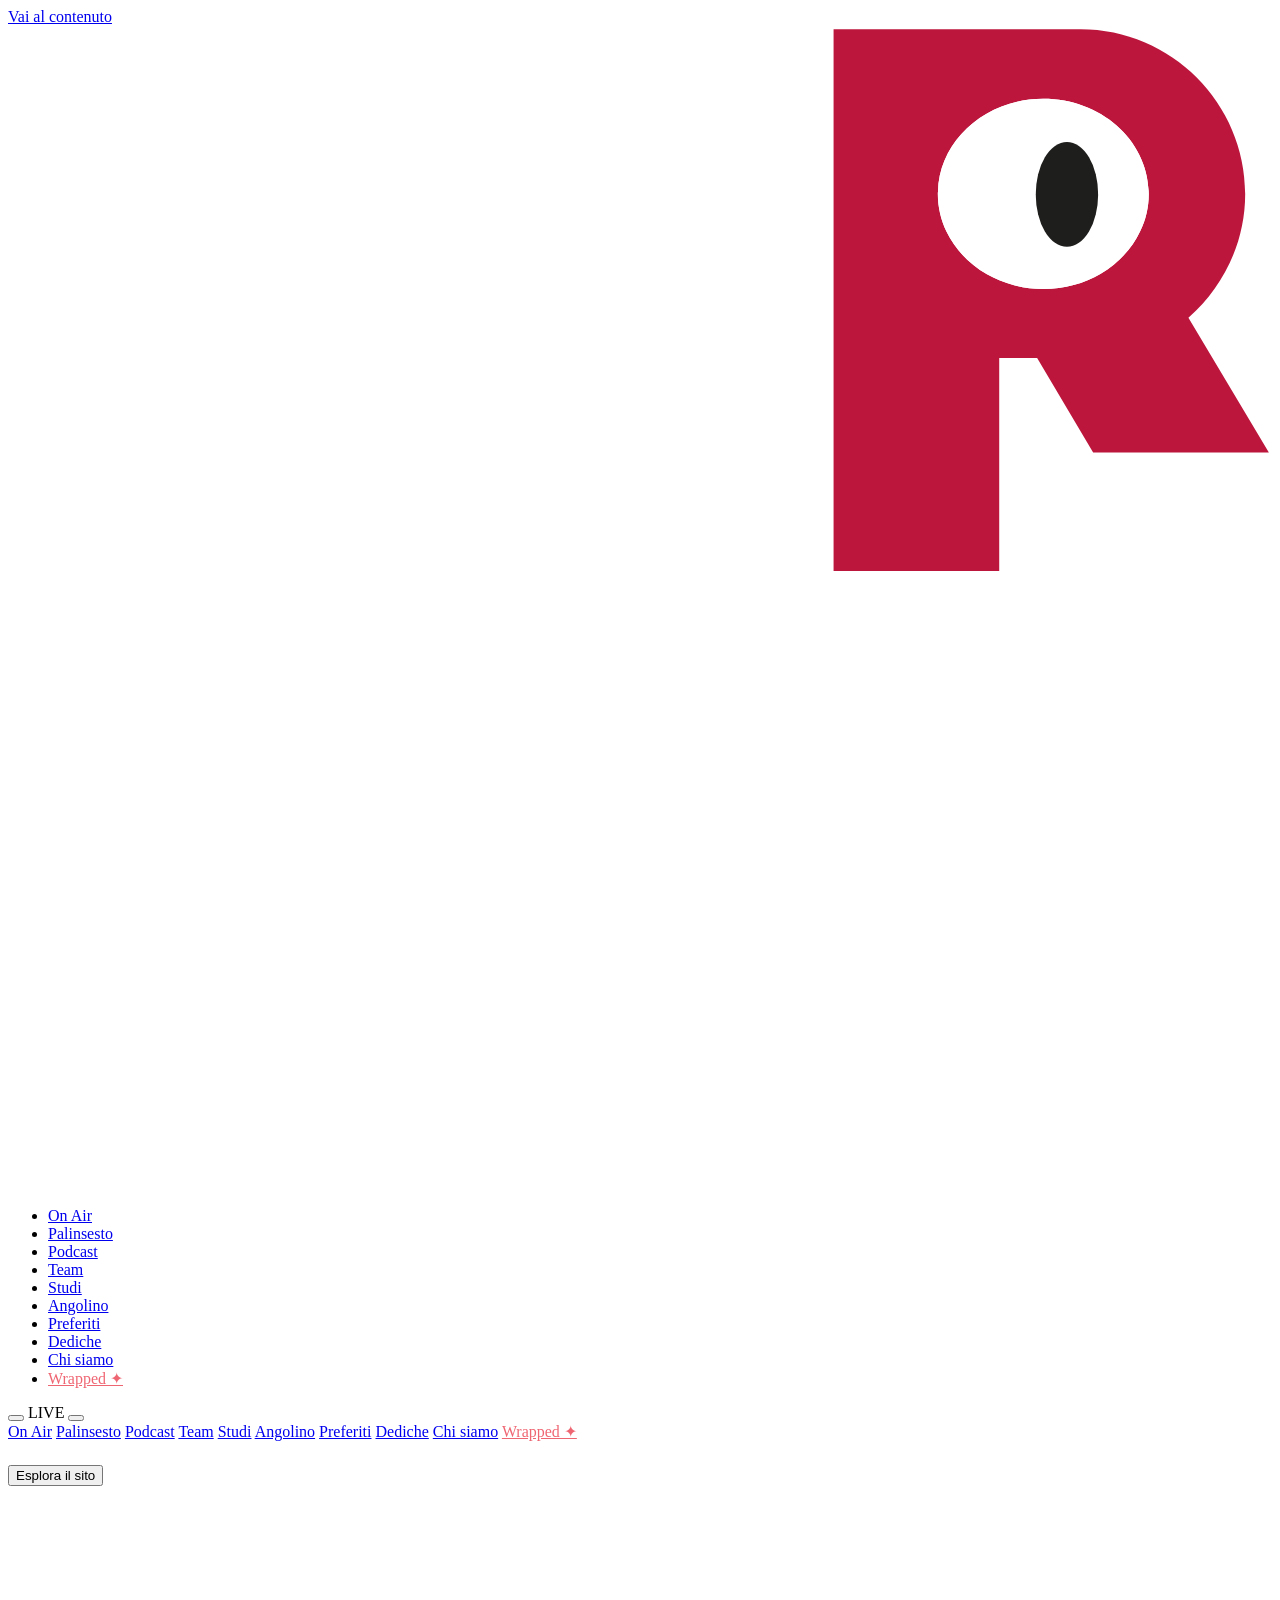
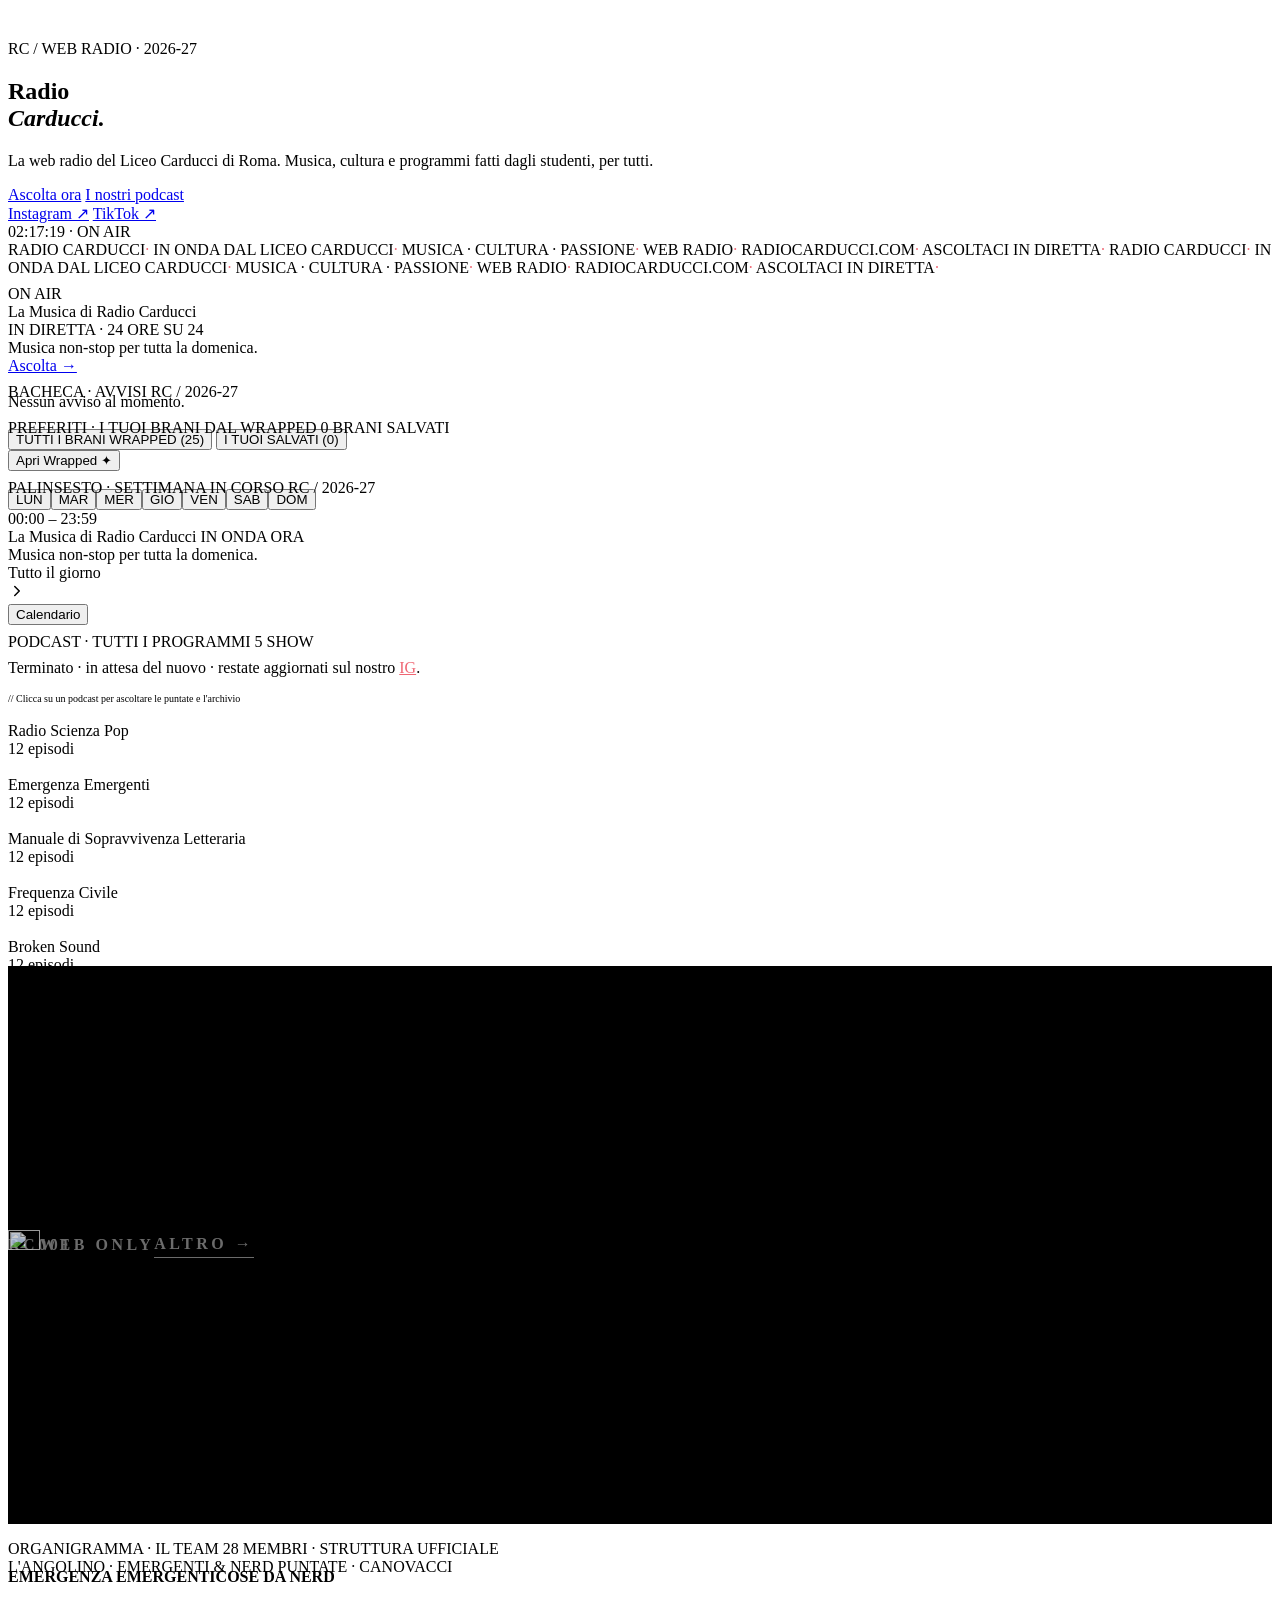
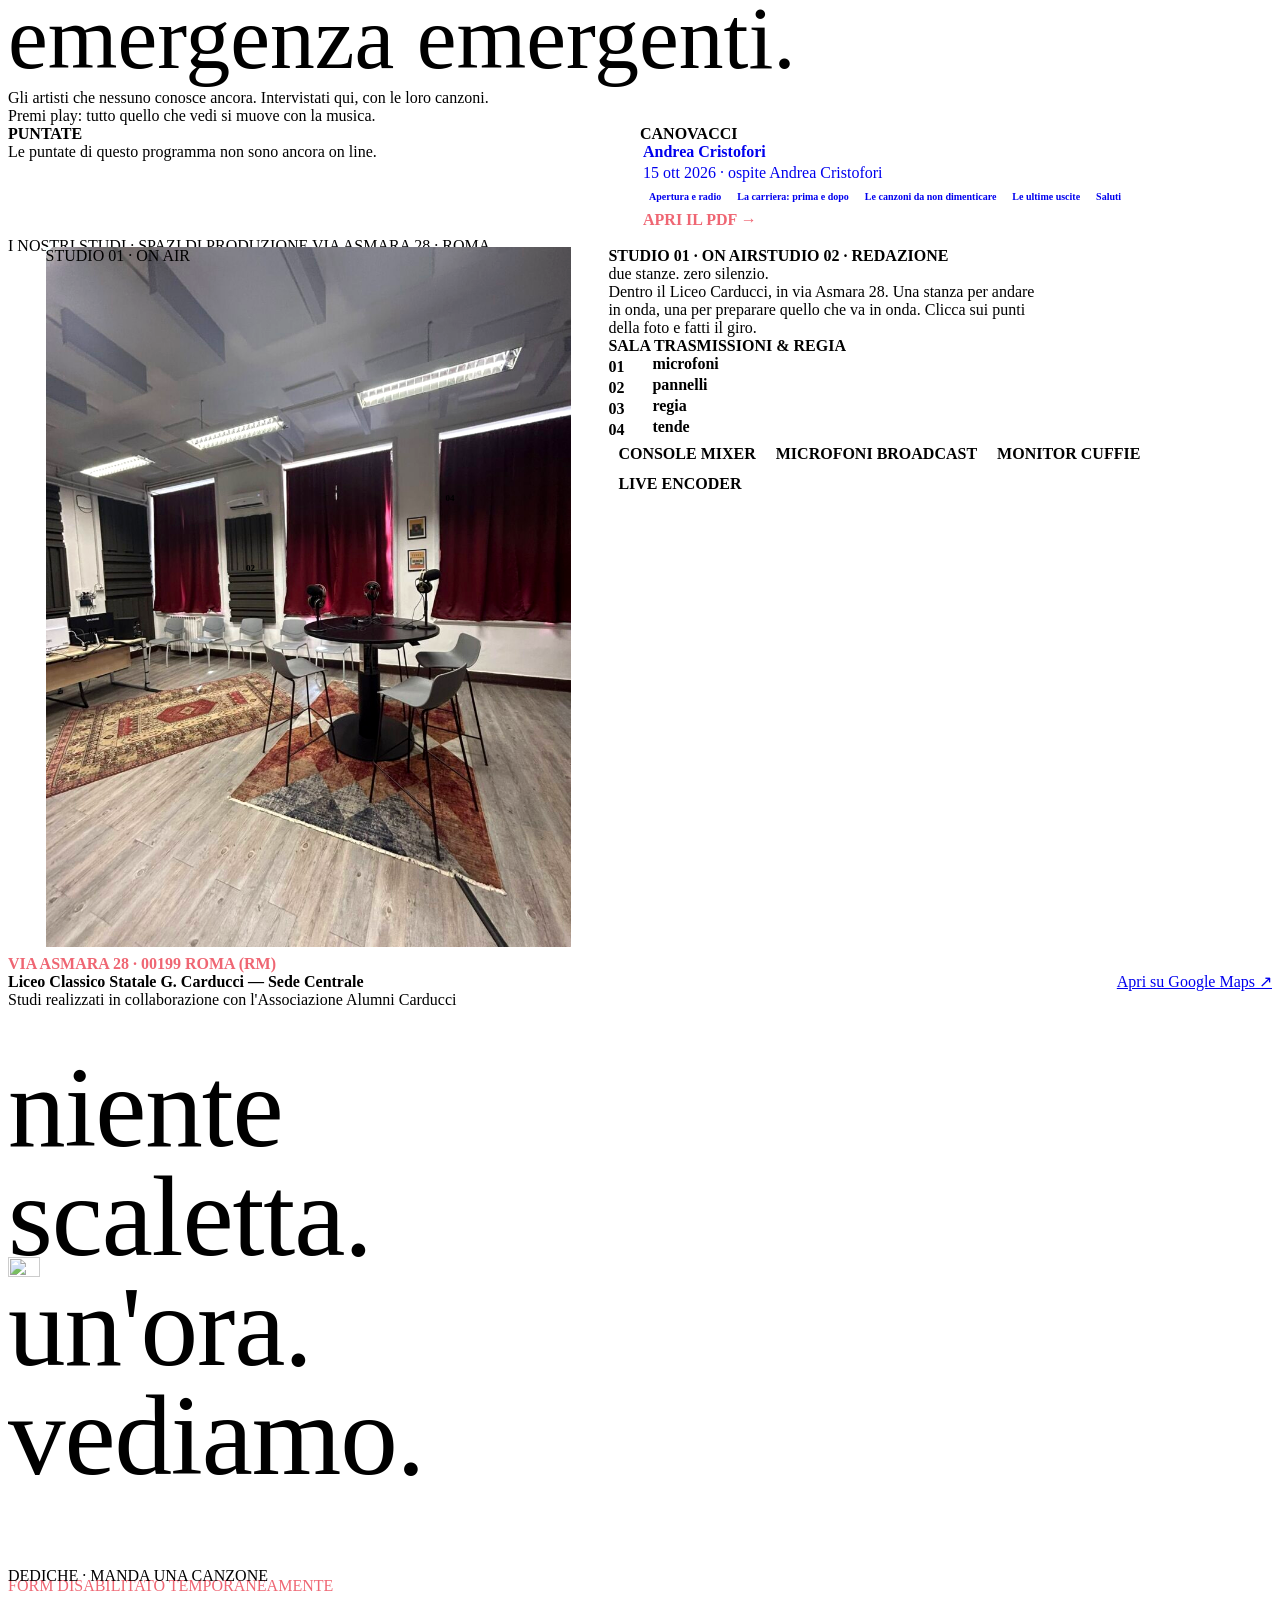
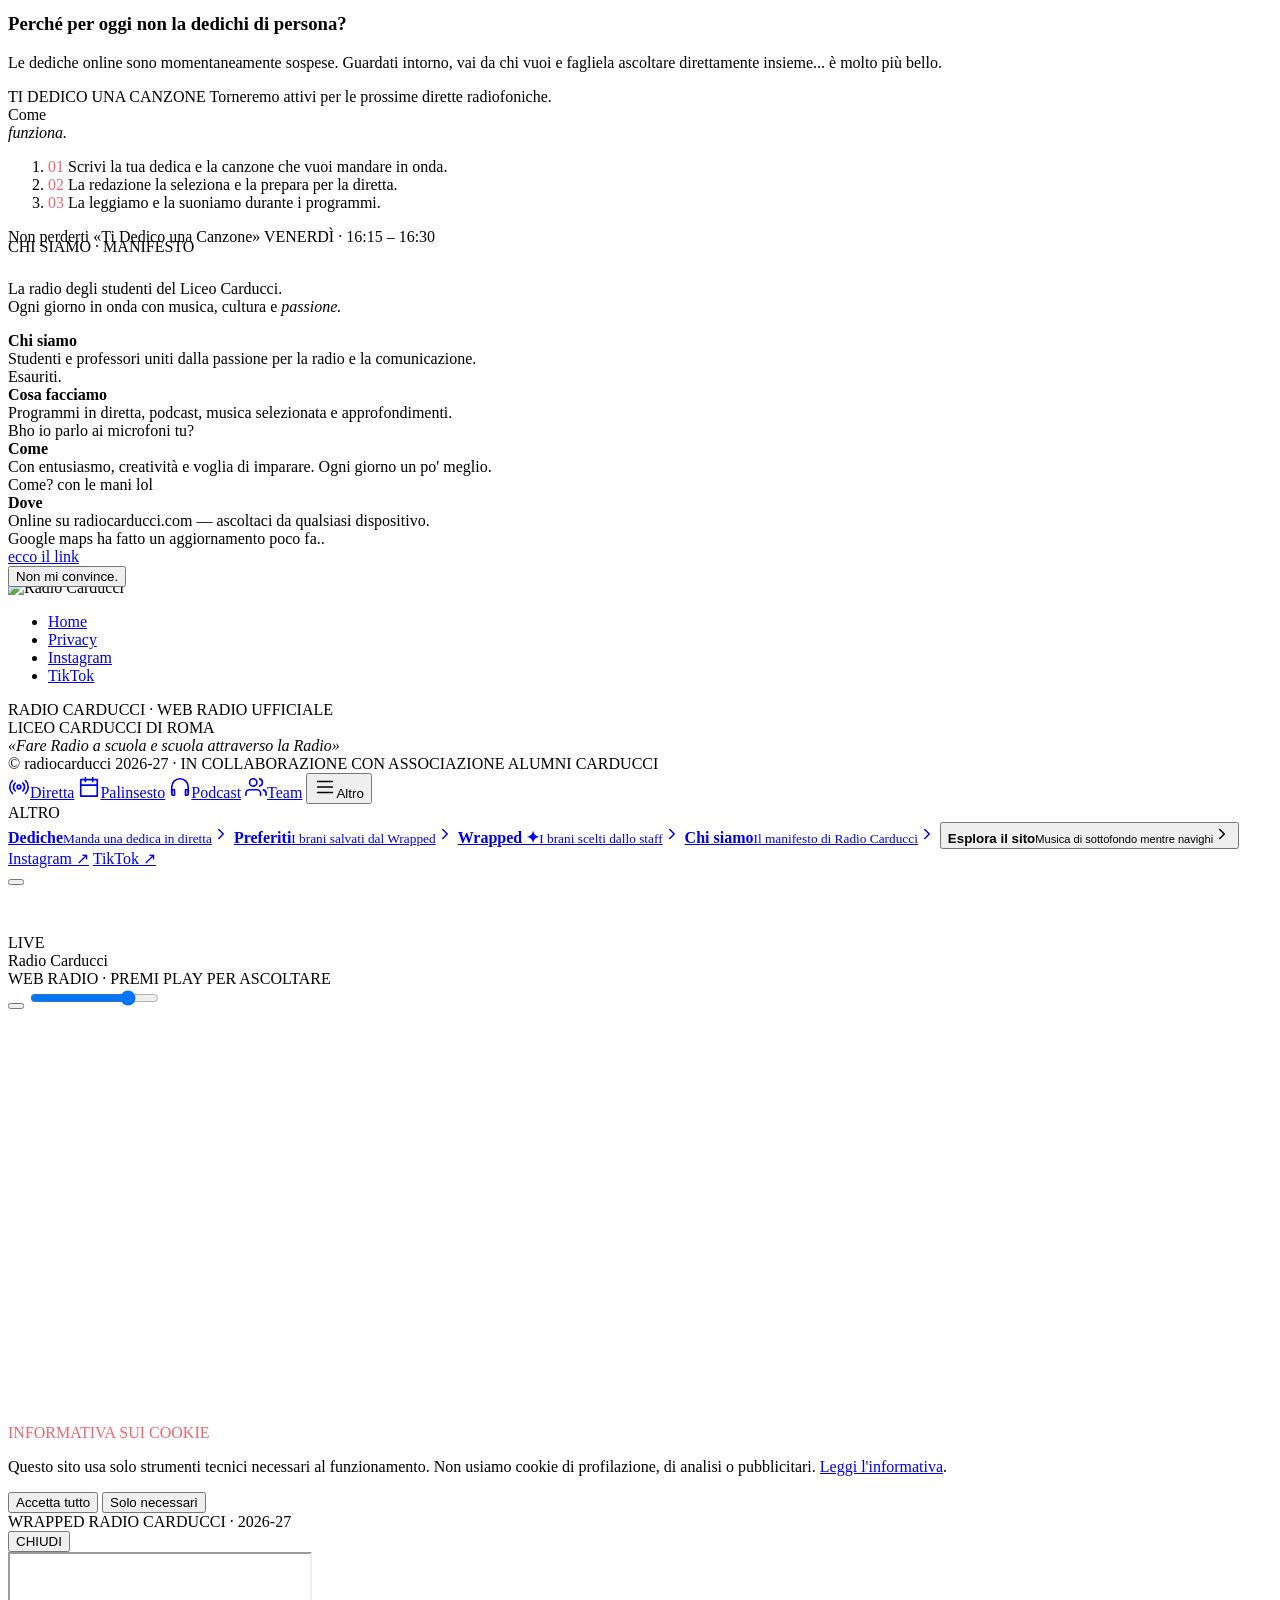
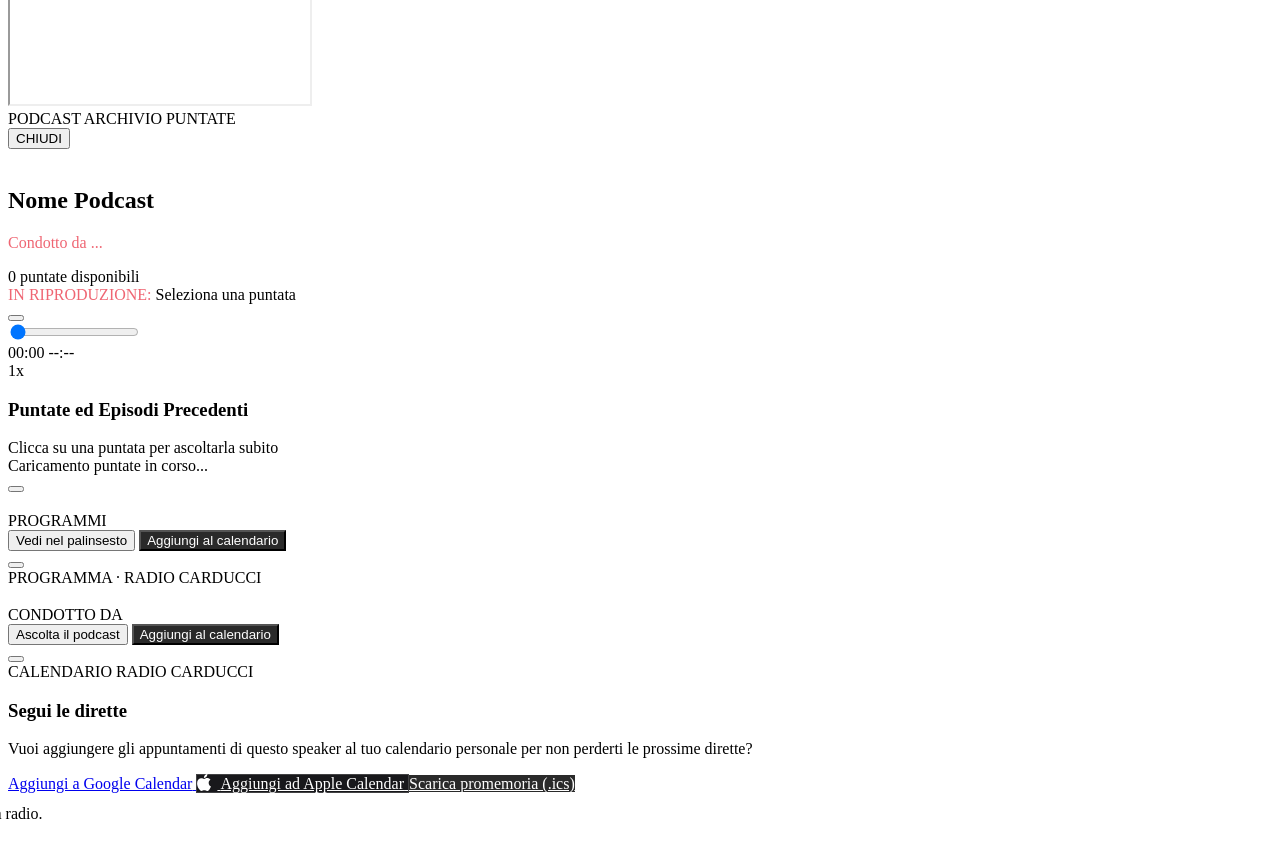
==== index.html @ 29f5ab83 "Accessibilità: contrasto del rosso sul testo piccolo, tab order, nomi dei comandi - Rosso micro (#ef" ====
<!doctype html>
<html lang="it">
<head>
  <script src="safe-storage.js"></script>
  <meta charset="utf-8">
  <meta name="viewport" content="width=device-width, initial-scale=1, viewport-fit=cover">
  <title>Radio Carducci — La web radio del Liceo Carducci</title>
  <meta name="description" content="Radio Carducci — La web radio del Liceo Carducci di Roma. Musica, cultura, programmi e podcast fatti dagli studenti.">
  <meta property="og:title" content="Radio Carducci — Web Radio">
  <meta property="og:description" content="La web radio del Liceo Carducci di Roma. Musica, cultura e tanto altro.">
  <meta property="og:type" content="website">
  <meta property="og:url" content="https://radiocarducci.com">
  <meta property="og:image" content="https://radiocarducci.com/assets/logo-radio-carducci-bone.svg">
  <link rel="icon" type="image/svg+xml" href="assets/logo-rc-mark-bone.svg">
  <link rel="stylesheet" href="colors_and_type.css?v=6">
  <link rel="stylesheet" href="site.css?v=42">
  <link rel="stylesheet" href="rc-plus.css?v=11">
  <link rel="stylesheet" href="mascotte.css?v=3">
  <script src="https://unpkg.com/lucide@0.468.0/dist/umd/lucide.min.js"></script>
</head>
<body class="theme-dark">

  <a href="#main-content" class="skip-link">Vai al contenuto</a>

  <div class="scroll-progress" aria-hidden="true"></div>

  <audio id="rc-audio" preload="none" crossorigin="anonymous"></audio>
  <audio id="lobby-audio" preload="none" loop></audio>

  <nav role="navigation" aria-label="Menu principale">
    <a href="#top" aria-label="Torna alla home" class="nav-brand-link">
      <svg id="nav-animated-logo" class="nav-logo" viewBox="0 0 101.34 93.08" xmlns="http://www.w3.org/2000/svg" role="img" aria-hidden="true">
        <defs><style>.hr{fill:#bd163d}.hw{fill:#fff}.hi{fill:#1e1f1c}</style></defs>
        <path class="hr" d="M94.64,23.39l6.45,10.81h-14.09l-4.49-7.58h-3.04v17.07h-13.28V.26h19.8c7.26,0,13.2,5.93,13.2,13.2,0,3.93-1.76,7.47-4.55,9.93ZM91.46,13.46c0-.08-.01-.17-.01-.25-.15-4.1-3.87-7.37-8.45-7.37s-8.34,3.31-8.44,7.44c-.01.06-.01.12-.01.18,0,1.07.25,2.09.69,3.02.68,1.41,1.82,2.61,3.25,3.43.66.38,1.4.68,2.17.88.75.19,1.53.3,2.34.3.85,0,1.66-.11,2.43-.32.78-.21,1.51-.52,2.18-.91,1.4-.83,2.51-2.01,3.17-3.42.44-.91.68-1.92.68-2.98Z"/>
        <path class="hw" d="M91.45,13.21c0,.08.01.17.01.25,0,1.06-.24,2.07-.68,2.98-.66,1.41-1.77,2.59-3.17,3.42-.67.39-1.4.7-2.18.91-.77.21-1.58.32-2.43.32s-1.59-.11-2.34-.3c-.77-.2-1.51-.5-2.17-.88-1.43-.82-2.57-2.02-3.25-3.43-.44-.93-.69-1.95-.69-3.02,0-.06,0-.12.01-.18.1-4.13,3.85-7.44,8.44-7.44s8.3,3.27,8.45,7.37Z"/>
        <path class="hw" d="M84.9,79.55c3.67,0,6.64,2.98,6.64,6.64s-2.97,6.64-6.64,6.64H25.36c-1.47,0-2.67-1.19-2.67-2.67,0-2.93,1.19-5.58,3.11-7.5s4.57-3.11,7.5-3.11h14.47l8.02-9.34,11.95-13.93c1.92-2.24,5.3-2.5,7.54-.58,1.23,1.06,1.87,2.56,1.87,4.06,0,1.24-.43,2.47-1.29,3.48l-5.98,6.97-8.01,9.34h23.03Z"/>
        <path class="hw" d="M84.9,52.97v17.18s-.03.06-.06.06h-11.97l4.71-5.49c1.32-1.55,1.97-3.51,1.81-5.54-.15-2.03-1.09-3.88-2.63-5.2-2.24-1.92-5.48-2.44-8.36-1.05-.95.47-1.78,1.17-2.47,1.97l-13.13,15.31h-16.79C15.51,70.21-.99,53.43.32,32.97,1.49,14.73,16.62.3,35.13.25v10.95c0,1.25,1.11,2.26,2.47,2.26s2.46-1.01,2.46-2.26V.25h3.66v10.95c0,1.25,1.11,2.26,2.47,2.26s2.46-1.01,2.46-2.26V.25h3.66v10.95c0,1.25,1.11,2.26,2.47,2.26s2.46-1.01,2.46-2.26V.25h4.08v17.28c0,2.42-1.96,4.38-4.38,4.38h-15.96c-7.85,0-14.19,6.92-13.22,14.95.82,6.75,6.82,11.68,13.62,11.68h39.09c2.43,0,4.43,1.99,4.43,4.43Z"/>
        <ellipse id="nav-animated-iris" class="hi" cx="84.9" cy="13.5" rx="2.5" ry="4.2"/>
      </svg>
    </a>
    <div class="nav-right">
      <ul class="nav-links">
        <li><a href="#on-air">On Air</a></li>
        <li><a href="#palinsesto">Palinsesto</a></li>
        <li><a href="#podcast">Podcast</a></li>
        <li><a href="#team">Team</a></li>
        <li><a href="#studi">Studi</a></li>
        <li><a href="#angolo">Angolino</a></li>
        <li data-rc-section="preferiti"><a href="#preferiti">Preferiti</a></li>
        <li data-rc-section="dediche"><a href="#dediche">Dediche</a></li>
        <li><a href="#manifesto">Chi siamo</a></li>
        <li data-rc-section="wrapped"><a href="wrapped/" class="nav-link-wrapped open-wrapped-inpage">Wrapped ✦</a></li>
      </ul>
      <button class="nav__explore" data-rc-section="explore" aria-label="Esplora il sito" title="Mh ho voglia di esplorare il sito">
        <i data-lucide="compass" width="20" height="20"></i>
      </button>
      <span class="rc-live">LIVE</span>
      <button class="nav-toggle" aria-label="Menu">
        <span></span>
        <span></span>
        <span></span>
      </button>
    </div>
  </nav>

  <div class="nav-mobile">
    <a href="#on-air">On Air</a>
    <a href="#palinsesto">Palinsesto</a>
    <a href="#podcast">Podcast</a>
    <a href="#team">Team</a>
    <a href="#studi">Studi</a>
    <a href="#angolo">Angolino</a>
    <a href="#preferiti" data-rc-section="preferiti">Preferiti</a>
    <a href="#dediche" data-rc-section="dediche">Dediche</a>
    <a href="#manifesto">Chi siamo</a>
    <a href="wrapped/" class="open-wrapped-inpage" data-rc-section="wrapped" style="color: var(--rc-red-micro);">Wrapped ✦</a>
    <div class="nav-mobile__explore-wrap" data-rc-section="explore" style="margin-top: 12px; padding-top: 12px; border-top: 1px solid var(--line);">
      <button class="nav-mobile__explore-btn" aria-label="Esplora il sito">
        <i data-lucide="compass" width="18" height="18"></i>
        <span>Esplora il sito</span>
      </button>
    </div>
  </div>

  <section class="hero" id="top">
    <div class="hero__bg">
    </div>
    <canvas id="hero-canvas" class="hero__canvas" aria-hidden="true"></canvas>
    <div class="hero__tag" data-rc-tpl="RC / WEB RADIO · {season}">RC / WEB RADIO · 2026-27</div>
    <h1 class="hero__headline">
      Radio<br>
      <em>Carducci.</em>
    </h1>
    <p class="hero__sub" data-rc="hero.sub">
      La web radio del Liceo Carducci di Roma. Musica, cultura e programmi fatti dagli studenti, per tutti.
    </p>
    <div class="hero__cta">
      <a href="#" id="hero-play-cta" class="btn btn-red" data-rc="hero.ctaListen">Ascolta ora</a>
      <a href="#podcast" class="btn" data-rc="hero.ctaPodcast">I nostri podcast</a>
    </div>
    <div class="hero__social">
      <a href="https://www.instagram.com/radiocarducci/" target="_blank" rel="noopener" data-rc-meta-href="instagram">Instagram ↗</a>
      <a href="https://www.tiktok.com/@radiocarducci" target="_blank" rel="noopener" data-rc-meta-href="tiktok">TikTok ↗</a>
    </div>
    <div class="hero__watermark">00:00:00 · ON AIR</div>
  </section>

  <main id="main-content" tabindex="-1">

  <div class="ticker-wrap" aria-hidden="true">
    <div class="ticker" id="rc-ticker">
      <span>RADIO CARDUCCI</span><span class="sep">·</span>
      <span>IN ONDA DAL LICEO CARDUCCI</span><span class="sep">·</span>
      <span>MUSICA · CULTURA · PASSIONE</span><span class="sep">·</span>
      <span>WEB RADIO</span><span class="sep">·</span>
      <span>RADIOCARDUCCI.COM</span><span class="sep">·</span>
      <span>ASCOLTACI IN DIRETTA</span><span class="sep">·</span>
      <span>RADIO CARDUCCI</span><span class="sep">·</span>
      <span>IN ONDA DAL LICEO CARDUCCI</span><span class="sep">·</span>
      <span>MUSICA · CULTURA · PASSIONE</span><span class="sep">·</span>
      <span>WEB RADIO</span><span class="sep">·</span>
      <span>RADIOCARDUCCI.COM</span><span class="sep">·</span>
      <span>ASCOLTACI IN DIRETTA</span><span class="sep">·</span>
    </div>
  </div>

  <div class="on-air on-air--live fade-in" id="on-air" role="region" aria-label="In onda adesso">
    <span class="rc-live">ON AIR</span>
    <div class="on-air__info">
      <div class="on-air__title" id="on-air-title">La Musica di Radio Carducci</div>
      <div class="on-air__meta" id="on-air-meta">IN DIRETTA · RADIOCARDUCCI.COM</div>
      <div class="on-air__next" id="on-air-next">24 ore su 24 — musica selezionata dalla redazione.</div>
    </div>
    <div class="wave on-air__wave" aria-hidden="true">
      <span></span><span></span><span></span><span></span><span></span><span></span><span></span><span></span>
    </div>
    <a href="#" class="btn btn-red" onclick="document.querySelector('.player-bar__play').click(); return false;">Ascolta →</a>
  </div>

  <section id="bacheca" class="fade-in" role="region" aria-label="Bacheca avvisi">
    <div class="section-label fade-in">
      <span>BACHECA · AVVISI</span>
      <span data-rc-tpl="RC / {season}">RC / 2026-27</span>
    </div>
    <div class="bacheca__grid" id="bacheca-grid">
      <div class="empty-state">Caricamento avvisi in corso...</div>
    </div>
  </section>

  <section id="preferiti" data-rc-section="preferiti" class="fade-in" role="region" aria-label="Brani Preferiti dal Wrapped">
    <div class="section-label fade-in">
      <span>PREFERITI · I TUOI BRANI DAL WRAPPED</span>
      <span id="preferiti-count-badge">0 BRANI SALVATI</span>
    </div>
    <div class="preferiti__container" id="preferiti-container">
      <!-- Dynamic list rendered by site.js -->
    </div>
  </section>

  <section id="palinsesto" class="fade-in" role="region" aria-label="Palinsesto settimanale">
    <div class="section-label fade-in">
      <span>PALINSESTO · SETTIMANA IN CORSO</span>
      <span data-rc-tpl="RC / {season}">RC / 2026-27</span>
    </div>
    <div class="palinsesto__tabs" role="tablist" aria-label="Giorni del palinsesto"></div>
    <div class="palinsesto__grid" id="palinsesto-panel" role="tabpanel" aria-labelledby="tab-sunday"></div>
  </section>

  <section id="podcast" class="fade-in" role="region" aria-label="Podcast">
    <div class="section-label fade-in">
      <span>PODCAST · TUTTI I PROGRAMMI</span>
      <span id="podcast-count-label">5 SHOW</span>
    </div>
    <p class="podcast-section__note" id="podcast-note"><span data-rc="podcasts.note">Terminato · in attesa del nuovo · restate aggiornati sul nostro</span> <a href="https://www.instagram.com/radiocarducci/" target="_blank" rel="noopener" data-rc-meta-href="instagram" data-rc="podcasts.noteLink">IG</a>.</p>
    <div class="podcasts__grid">
      <div class="empty-state">Caricamento podcast in corso...</div>
    </div>
  </section>

  <aside class="rc-bumper " aria-label="Bumper Radio Carducci" data-bumper-start="0">
    <div class="rc-bumper__top"><span>RC</span><span class="rc-bumper__num">000</span></div>
    <p class="rc-bumper__txt"></p>
    <div class="rc-bumper__bot">
      <img src="assets/logo-rc-mark-bone.svg" alt="" width="40" height="37">
      <span class="rc-bumper__meta">WEB ONLY</span>
      <button class="rc-bumper__next" type="button">ALTRO →</button>
    </div>
  </aside>

  <section id="team" class="fade-in" role="region" aria-label="Il team">
    <div class="section-label fade-in">
      <span>ORGANIGRAMMA · IL TEAM</span>
      <span id="team-count-label">28 MEMBRI · STRUTTURA UFFICIALE</span>
    </div>
    <div class="team__grid">
      <div class="empty-state">Caricamento team in corso...</div>
    </div>
  </section>

  <section id="angolo" class="fade-in" role="region" aria-label="Emergenza Emergenti e Cose da Nerd">
    <div class="section-label fade-in">
      <span>L'ANGOLINO · EMERGENTI &amp; NERD</span>
      <span>PUNTATE · CANOVACCI</span>
    </div>

    <div class="angolo" data-prog="emergenza-emergenti">
      <div class="angolo__switch" role="tablist" aria-label="Scegli il programma">
        <button class="angolo__tab angolo__tab--active" role="tab" aria-selected="true" data-prog="emergenza-emergenti" id="angolo-tab-ee">EMERGENZA EMERGENTI</button>
        <button class="angolo__tab" role="tab" aria-selected="false" data-prog="cose-da-nerd" id="angolo-tab-nerd">COSE DA NERD</button>
      </div>

      <div class="angolo__stage">
        <canvas class="angolo__viz" aria-hidden="true"></canvas>
        <div class="angolo__head">
          <h2 class="angolo__title" data-rise>emergenza <em>emergenti.</em></h2>
          <p class="angolo__desc">Gli artisti che nessuno conosce ancora. Intervistati qui, con le loro canzoni. Premi play: tutto quello che vedi si muove con la musica.</p>
        </div>
      </div>

      <div class="angolo__cols">
        <div class="angolo__col">
          <div class="angolo__col-label">PUNTATE</div>
          <ol class="angolo__eps" id="angolo-eps"><li class="angolo__empty">Caricamento puntate...</li></ol>
        </div>
        <div class="angolo__col">
          <div class="angolo__col-label">CANOVACCI</div>
          <ol class="angolo__docs" id="angolo-docs"><li class="angolo__empty">Caricamento canovacci...</li></ol>
        </div>
      </div>
    </div>
  </section>

  <section id="studi" class="fade-in" role="region" aria-label="I nostri studi">
    <div class="section-label fade-in">
      <span>I NOSTRI STUDI · SPAZI DI PRODUZIONE</span>
      <span>VIA ASMARA 28 · ROMA</span>
    </div>

    <div class="studi">
      <div class="studi__stage" data-studio="regia">
        <figure class="studi__photo studi__photo--active" data-studio="regia">
          <img src="assets/studi-regia.jpg" alt="Studio 01: il tavolo con tre microfoni, i pannelli fonoassorbenti e le tende rosse" width="878" height="1170" loading="lazy">
        </figure>
        <figure class="studi__photo" data-studio="redazione">
          <img src="assets/studi-redazione.jpg" alt="Studio 02: le postazioni di montaggio, la parete fonoassorbente e il vetro interno" width="878" height="1170" loading="lazy">
        </figure>
        <div class="studi__badge rc-live">STUDIO 01 · ON AIR</div>
        <div class="studi__caption" aria-live="polite"></div>
      </div>

      <div class="studi__panel">
        <div class="studi__switch" role="tablist" aria-label="Scegli lo studio">
          <button class="studi__tab studi__tab--active" role="tab" aria-selected="true" data-studio="regia" id="studi-tab-regia">STUDIO 01 · ON AIR</button>
          <button class="studi__tab" role="tab" aria-selected="false" data-studio="redazione" id="studi-tab-redazione">STUDIO 02 · REDAZIONE</button>
        </div>

        <h2 class="studi__headline" data-rise>due stanze. <em>zero silenzio.</em></h2>
        <p class="studi__desc">
          Dentro il Liceo Carducci, in via Asmara 28. Una stanza per andare in onda, una per preparare quello che va in onda. Clicca sui punti della foto e fatti il giro.
        </p>

        <div class="studi__room studi__room--active" data-studio="regia" role="tabpanel" aria-labelledby="studi-tab-regia">
          <div class="studi__meta">SALA TRASMISSIONI &amp; REGIA</div>
          <ol class="studi__spots">
            <li><button class="studi__spot" data-x="52" data-y="50">Microfoni</button><span class="studi__spot-text">tre microfoni, un tavolo. qui si va in diretta, e qui si sbaglia in diretta.</span></li>
            <li><button class="studi__spot" data-x="39" data-y="46">Pannelli</button><span class="studi__spot-text">pannelli fonoassorbenti. servono a non far entrare il corridoio in diretta.</span></li>
            <li><button class="studi__spot" data-x="9" data-y="55">Regia</button><span class="studi__spot-text">la postazione di regia: computer, mixer, playlist. chi sta qui decide cosa senti.</span></li>
            <li><button class="studi__spot" data-x="77" data-y="36">Tende</button><span class="studi__spot-text">tende rosse, stesso rosso del logo. coincidenza? probabilmente.</span></li>
          </ol>
          <div class="studi__specs">
            <span class="studi-spec">CONSOLE MIXER</span>
            <span class="studi-spec">MICROFONI BROADCAST</span>
            <span class="studi-spec">MONITOR CUFFIE</span>
            <span class="studi-spec">LIVE ENCODER</span>
          </div>
        </div>

        <div class="studi__room" data-studio="redazione" role="tabpanel" aria-labelledby="studi-tab-redazione" hidden>
          <div class="studi__meta">REDAZIONE &amp; PODCAST</div>
          <ol class="studi__spots">
            <li><button class="studi__spot" data-x="72" data-y="53">Postazioni</button><span class="studi__spot-text">le postazioni di montaggio. qui una diretta diventa un podcast.</span></li>
            <li><button class="studi__spot" data-x="10" data-y="45">Vetro</button><span class="studi__spot-text">il vetro interno. serve a fare segni a chi sta dall'altra parte. di solito il segno è «abbassa».</span></li>
            <li><button class="studi__spot" data-x="29" data-y="40">Vinile</button><span class="studi__spot-text">un vinile appeso al muro. la decorazione ufficiale della redazione, per ora l'unica.</span></li>
            <li><button class="studi__spot" data-x="81" data-y="22">Soffitto</button><span class="studi__spot-text">altri pannelli, stavolta in alto. il silenzio qui è una cosa seria.</span></li>
          </ol>
          <div class="studi__specs">
            <span class="studi-spec">TAVOLO REDAZIONE</span>
            <span class="studi-spec">POST-PRODUZIONE</span>
            <span class="studi-spec">SCALETTE SHOW</span>
            <span class="studi-spec">PLANNING EDITORIALE</span>
          </div>
        </div>
      </div>
    </div>

    <div class="studi-location fade-in">
      <div class="studi-location__info">
        <div class="studi-location__address">VIA ASMARA 28 · 00199 ROMA (RM)</div>
        <div class="studi-location__title">Liceo Classico Statale G. Carducci — Sede Centrale</div>
        <div class="studi-location__sub">Studi realizzati in collaborazione con l'Associazione Alumni Carducci</div>
      </div>
      <a href="https://maps.app.goo.gl/76H7wDSfky7S8FRbA" target="_blank" rel="noopener" class="btn">Apri su Google Maps ↗</a>
    </div>
  </section>

  <aside class="rc-bumper rc-bumper--red" aria-label="Bumper Radio Carducci" data-bumper-start="2">
    <div class="rc-bumper__top"><span>RC</span><span class="rc-bumper__num">000</span></div>
    <p class="rc-bumper__txt"></p>
    <div class="rc-bumper__bot">
      <img src="assets/logo-rc-mark-white.svg" alt="" width="40" height="37">
      <span class="rc-bumper__meta">WEB ONLY</span>
      <button class="rc-bumper__next" type="button">ALTRO →</button>
    </div>
  </aside>

  <section id="dediche" data-rc-section="dediche" class="fade-in" role="region" aria-label="Manda una dedica">
    <div class="section-label fade-in">
      <span>DEDICHE · MANDA UNA CANZONE</span>
    </div>
    <div class="dediche__container">
      <div class="dediche__form-col">
        <div class="dediche__disabled-box">
          <div class="dediche__disabled-tag" data-rc="dediche.closedTag">FORM DISABILITATO TEMPORANEAMENTE</div>
          <h3 class="dediche__disabled-title" data-rc="dediche.closedTitle">Perché per oggi non la dedichi di persona?</h3>
          <p class="dediche__disabled-desc" data-rc="dediche.closedText">
            Le dediche online sono momentaneamente sospese. Guardati intorno, vai da chi vuoi e fagliela ascoltare direttamente insieme... è molto più bello.
          </p>
          <div class="dediche__disabled-footer">
            <span class="dediche__disabled-badge" data-rc="dediche.closedBadge">TI DEDICO UNA CANZONE</span>
            <span class="dediche__disabled-note" data-rc="dediche.closedNote">Torneremo attivi per le prossime dirette radiofoniche.</span>
          </div>
        </div>

        <form id="dedica-form" class="dediche__form" style="display:none;" aria-hidden="true">
          <input type="hidden" name="fonte" value="sito">
          <div class="dediche__field">
            <label class="dediche__label" for="dedica-nome">Il tuo nome</label>
            <input class="dediche__input" type="text" id="dedica-nome" name="nome" autocomplete="name" disabled>
          </div>
          <div class="dediche__field">
            <label class="dediche__label" for="dedica-canzone">Canzone da dedicare</label>
            <input class="dediche__input" type="text" id="dedica-canzone" name="canzone" disabled>
          </div>
          <div class="dediche__field">
            <label class="dediche__label" for="dedica-testo">Testo della dedica</label>
            <textarea class="dediche__textarea" id="dedica-testo" name="dedica" disabled></textarea>
          </div>
          <button type="submit" class="btn btn-red" disabled>Manda dedica →</button>
        </form>
        <div class="dediche__success" style="display:none;" aria-hidden="true">
          <div class="dediche__success-text" data-rc="dediche.successTitle">Dedica inviata!</div>
          <p class="dediche__success-sub" data-rc="dediche.successText">Grazie! La leggeremo durante la prossima diretta.</p>
        </div>
      </div>

      <aside class="dediche__aside" aria-label="Come funziona">
        <div class="dediche__aside-title">Come<br><em>funziona.</em></div>
        <ol class="dediche__steps">
          <li class="dediche__step">
            <span class="dediche__step-num">01</span>
            <span class="dediche__step-text" data-rc="dediche.steps.0">Scrivi la tua dedica e la canzone che vuoi mandare in onda.</span>
          </li>
          <li class="dediche__step">
            <span class="dediche__step-num">02</span>
            <span class="dediche__step-text" data-rc="dediche.steps.1">La redazione la seleziona e la prepara per la diretta.</span>
          </li>
          <li class="dediche__step">
            <span class="dediche__step-num">03</span>
            <span class="dediche__step-text" data-rc="dediche.steps.2">La leggiamo e la suoniamo durante i programmi.</span>
          </li>
        </ol>
        <div class="dediche__aside-note">
          <span class="dediche__aside-note-label">Non perderti</span>
          <span class="dediche__aside-note-show" data-rc="dediche.showName">«Ti Dedico una Canzone»</span>
          <span class="dediche__aside-note-time" data-rc="dediche.showTime">VENERDÌ · 16:15 – 16:30</span>
        </div>
      </aside>
    </div>
  </section>

  <section class="manifesto" id="manifesto" role="region" aria-label="Chi siamo">
    <div class="section-label">
      <span>CHI SIAMO · MANIFESTO</span>
    </div>
    <p class="manifesto__body fade-in" data-rc-rich="manifesto.body">
      La radio degli studenti del Liceo Carducci.<br>
      Ogni giorno in onda con musica, cultura e <em>passione.</em>
    </p>
    <div class="manifesto__grid fade-in">
      <div class="manifesto__item">
        <strong data-rc="manifesto.items.0.title">Chi siamo</strong>
        <div class="manifesto__normal" data-rc="manifesto.items.0.text">
          Studenti e professori uniti dalla passione per la radio e la comunicazione.
        </div>
        <div class="manifesto__truth" data-rc-truth="0">Esauriti.</div>
      </div>
      <div class="manifesto__item">
        <strong data-rc="manifesto.items.1.title">Cosa facciamo</strong>
        <div class="manifesto__normal" data-rc="manifesto.items.1.text">
          Programmi in diretta, podcast, musica selezionata e approfondimenti.
        </div>
        <div class="manifesto__truth" data-rc-truth="1">Bho io parlo ai microfoni tu?</div>
      </div>
      <div class="manifesto__item">
        <strong data-rc="manifesto.items.2.title">Come</strong>
        <div class="manifesto__normal" data-rc="manifesto.items.2.text">
          Con entusiasmo, creatività e voglia di imparare. Ogni giorno un po' meglio.
        </div>
        <div class="manifesto__truth" data-rc-truth="2">Come? con le mani lol</div>
      </div>
      <div class="manifesto__item">
        <strong data-rc="manifesto.items.3.title">Dove</strong>
        <div class="manifesto__normal" data-rc="manifesto.items.3.text">
          Online su radiocarducci.com — ascoltaci da qualsiasi dispositivo.
        </div>
        <div class="manifesto__truth" data-rc-truth="3">Google maps ha fatto un aggiornamento poco fa..<br><a href="https://maps.app.goo.gl/76H7wDSfky7S8FRbA" target="_blank" rel="noopener" class="manifesto__map-link">ecco il link</a></div>
      </div>
    </div>
    <div class="manifesto__doubt-wrap fade-in">
      <button id="manifesto-doubt-btn" class="btn" data-rc="manifesto.doubtButton">Non mi convince.</button>
    </div>
  </section>

  </main>

  <footer>
    <div>
      <img src="assets/logo-radio-carducci-bone.svg" alt="Radio Carducci" class="footer-logo">
      <ul class="footer-links">
        <li><a href="https://www.radiocarducci.com/" data-rc-href="footer.homeUrl">Home</a></li>
        <li data-rc-if="footer.privacyUrl"><a href="privacy.html" data-rc-href="footer.privacyUrl">Privacy</a></li>
        <li><a href="https://www.instagram.com/radiocarducci/" target="_blank" rel="noopener" data-rc-meta-href="instagram">Instagram</a></li>
        <li><a href="https://www.tiktok.com/@radiocarducci" target="_blank" rel="noopener" data-rc-meta-href="tiktok">TikTok</a></li>
      </ul>
    </div>
    <div class="footer-meta">
      <span data-rc="footer.line1">RADIO CARDUCCI · WEB RADIO UFFICIALE</span><br>
      <span data-rc="footer.line2">LICEO CARDUCCI DI ROMA</span><br>
      <em data-rc="footer.motto">«Fare Radio a scuola e scuola attraverso la Radio»</em><br>
      <span data-rc-tpl="© radiocarducci {season} · {footer.credits}">&copy; radiocarducci 2026-27 · IN COLLABORAZIONE CON ASSOCIAZIONE ALUMNI CARDUCCI</span><span id="footer-siae"></span>
    </div>
  </footer>

  <!-- Barra di navigazione in basso (solo telefono e tablet in verticale, vedi site.css) -->
  <div id="rc-tabbar" class="rc-tabbar" role="navigation" aria-label="Navigazione principale">
    <a href="#top" data-tab="diretta"><svg width="22" height="22" viewBox="0 0 24 24" fill="none" stroke="currentColor" stroke-width="1.8" stroke-linecap="round" stroke-linejoin="round" aria-hidden="true"><circle cx="12" cy="12" r="2"/><path d="M16.24 7.76a6 6 0 0 1 0 8.49"/><path d="M7.76 16.24a6 6 0 0 1 0-8.49"/><path d="M19.07 4.93a10 10 0 0 1 0 14.14"/><path d="M4.93 19.07a10 10 0 0 1 0-14.14"/></svg><span>Diretta</span></a>
    <a href="#palinsesto" data-tab="palinsesto"><svg width="22" height="22" viewBox="0 0 24 24" fill="none" stroke="currentColor" stroke-width="1.8" stroke-linecap="round" stroke-linejoin="round" aria-hidden="true"><rect x="3" y="4" width="18" height="18"/><path d="M16 2v4"/><path d="M8 2v4"/><path d="M3 10h18"/></svg><span>Palinsesto</span></a>
    <a href="#podcast" data-tab="podcast"><svg width="22" height="22" viewBox="0 0 24 24" fill="none" stroke="currentColor" stroke-width="1.8" stroke-linecap="round" stroke-linejoin="round" aria-hidden="true"><path d="M3 18v-6a9 9 0 0 1 18 0v6"/><path d="M21 19a2 2 0 0 1-2 2h-1v-6h3z"/><path d="M3 19a2 2 0 0 0 2 2h1v-6H3z"/></svg><span>Podcast</span></a>
    <a href="#team" data-tab="team"><svg width="22" height="22" viewBox="0 0 24 24" fill="none" stroke="currentColor" stroke-width="1.8" stroke-linecap="round" stroke-linejoin="round" aria-hidden="true"><path d="M17 21v-2a4 4 0 0 0-4-4H5a4 4 0 0 0-4 4v2"/><circle cx="9" cy="7" r="4"/><path d="M23 21v-2a4 4 0 0 0-3-3.87"/><path d="M16 3.13a4 4 0 0 1 0 7.75"/></svg><span>Team</span></a>
    <button type="button" data-tab="altro" aria-expanded="false" aria-controls="rc-more-sheet"><svg width="22" height="22" viewBox="0 0 24 24" fill="none" stroke="currentColor" stroke-width="1.8" stroke-linecap="round" aria-hidden="true"><path d="M4 6h16"/><path d="M4 12h16"/><path d="M4 18h16"/></svg><span>Altro</span></button>
  </div>

  <div id="rc-more-sheet" class="rc-more-sheet" aria-hidden="true">
    <div class="rc-more-sheet__backdrop"></div>
    <div class="rc-more-sheet__panel" role="dialog" aria-label="Altre sezioni">
      <div class="rc-more-sheet__handle" aria-hidden="true"></div>
      <div class="rc-more-sheet__label">ALTRO</div>
        <a href="#dediche" data-rc-section="dediche" class="rc-more-sheet__item"><span><strong>Dediche</strong><small>Manda una dedica in diretta</small></span><svg width="18" height="18" viewBox="0 0 24 24" fill="none" stroke="currentColor" stroke-width="2" stroke-linecap="round" stroke-linejoin="round" aria-hidden="true"><path d="M9 18l6-6-6-6"/></svg></a>
        <a href="#preferiti" data-rc-section="preferiti" class="rc-more-sheet__item"><span><strong>Preferiti</strong><small>I brani salvati dal Wrapped</small></span><svg width="18" height="18" viewBox="0 0 24 24" fill="none" stroke="currentColor" stroke-width="2" stroke-linecap="round" stroke-linejoin="round" aria-hidden="true"><path d="M9 18l6-6-6-6"/></svg></a>
        <a href="wrapped/" class="rc-more-sheet__item open-wrapped-inpage" data-rc-section="wrapped"><span><strong>Wrapped ✦</strong><small>I brani scelti dallo staff</small></span><svg width="18" height="18" viewBox="0 0 24 24" fill="none" stroke="currentColor" stroke-width="2" stroke-linecap="round" stroke-linejoin="round" aria-hidden="true"><path d="M9 18l6-6-6-6"/></svg></a>
        <a href="#manifesto" class="rc-more-sheet__item"><span><strong>Chi siamo</strong><small>Il manifesto di Radio Carducci</small></span><svg width="18" height="18" viewBox="0 0 24 24" fill="none" stroke="currentColor" stroke-width="2" stroke-linecap="round" stroke-linejoin="round" aria-hidden="true"><path d="M9 18l6-6-6-6"/></svg></a>
        <button type="button" data-action="explore" data-rc-section="explore" class="rc-more-sheet__item"><span><strong>Esplora il sito</strong><small>Musica di sottofondo mentre navighi</small></span><svg width="18" height="18" viewBox="0 0 24 24" fill="none" stroke="currentColor" stroke-width="2" stroke-linecap="round" stroke-linejoin="round" aria-hidden="true"><path d="M9 18l6-6-6-6"/></svg></button>
      <div class="rc-more-sheet__social">
        <a href="https://www.instagram.com/radiocarducci/" target="_blank" rel="noopener" data-rc-meta-href="instagram">Instagram ↗</a>
        <a href="https://www.tiktok.com/@radiocarducci" target="_blank" rel="noopener" data-rc-meta-href="tiktok">TikTok ↗</a>
      </div>
    </div>
  </div>

  <div class="player-bar" role="region" aria-label="Player audio">
    <div class="player-bar__status-alert"></div>
    <button class="player-bar__play" aria-label="Play"></button>
    <div class="player-bar__cover-wrapper">
      <div class="player-bar__cover-placeholder">
        <i data-lucide="music" width="16" height="16"></i>
      </div>
      <img class="player-bar__cover player-bar__cover--hidden" src="" alt="" aria-hidden="true">
    </div>
    <span class="rc-live">LIVE</span>
    <div class="player-bar__info">
      <div class="player-bar__title">Radio Carducci</div>
      <div class="player-bar__meta">WEB RADIO · PREMI PLAY PER ASCOLTARE</div>
    </div>
    <div class="player-bar__wave wave--paused" aria-hidden="true">
      <span style="height:60%; animation-delay:0ms"></span>
      <span style="height:90%; animation-delay:80ms"></span>
      <span style="height:40%; animation-delay:160ms"></span>
      <span style="height:100%; animation-delay:240ms"></span>
      <span style="height:70%; animation-delay:320ms"></span>
      <span style="height:55%; animation-delay:400ms"></span>
    </div>
    <button class="player-bar__expand" aria-label="Mostra informazioni brano">
      <i data-lucide="chevron-up" width="18" height="18"></i>
    </button>
    <input type="range" class="player-bar__volume" min="0" max="1" step="0.05" value="0.8" aria-label="Volume">
  </div>

  <div class="np-overlay" id="np-overlay" role="dialog" aria-label="Informazioni brano" aria-hidden="true">
    <div class="np-overlay__header">
      <button class="np-overlay__close" aria-label="Chiudi">
        <i data-lucide="chevron-down" width="24" height="24"></i>
      </button>
      <div class="np-overlay__toggle">
        <label class="np-overlay__toggle-label" for="np-auto-toggle">
          <i data-lucide="info" width="14" height="14"></i>
          Info automatiche
        </label>
        <input type="checkbox" id="np-auto-toggle" class="np-overlay__toggle-input" checked>
      </div>
    </div>
    <div class="np-overlay__content">
      <div class="np-bento">

        <div class="np-bento__item bento-player np-overlay__hero">
          <div class="np-overlay__cover-wrapper">
            <div class="np-overlay__cover-placeholder">
              <i data-lucide="music" width="48" height="48"></i>
            </div>
            <img class="np-overlay__cover np-overlay__cover--hidden" src="" alt="Copertina album">
          </div>
          <div class="np-overlay__song-info">
            <div class="np-overlay__title">In attesa...</div>
            <div class="np-overlay__artist"></div>
            <div class="np-overlay__album"></div>
            <button type="button" class="btn btn-red np-overlay__play" id="np-play-btn" aria-label="Ascolta la diretta">
              <span class="np-overlay__play-icon" aria-hidden="true"></span>
              <span>Ascolta la diretta</span>
            </button>
          </div>
        </div>

        <div class="np-bento__item bento-greeting">
          <div class="bento-greeting__label">ORA LOCALE</div>
          <div class="bento-greeting__time bento-slide-container" id="bento-time">--:--</div>
          <div class="bento-greeting__msg bento-slide-container" id="bento-msg">BUONGIORNO</div>
        </div>
        
        <div class="np-bento__item bento-date">
          <div class="bento-date__label">DATA DI OGGI</div>
          <div class="bento-date__day bento-slide-container" id="bento-day">--</div>
          <div class="bento-date__month bento-slide-container" id="bento-month">----</div>
        </div>

        <div class="np-bento__item bento-news" data-rc-section="news">
          <div class="bento-news__badge">ULTIM'ORA</div>
          <div class="bento-news__canvas" id="bento-news-canvas">
            <div class="bento-news__item active">Caricamento notizie...</div>
          </div>
        </div>
        
      </div>
      <div class="np-overlay__tabs" role="tablist" aria-label="Informazioni brano">
        <button class="np-overlay__tab np-overlay__tab--active" role="tab" id="np-tab-lyrics" aria-selected="true" aria-controls="np-panel-lyrics" data-tab="lyrics">Testo</button>
        <button class="np-overlay__tab" role="tab" id="np-tab-artist" aria-selected="false" aria-controls="np-panel-artist" data-tab="artist">Artista</button>
        <button class="np-overlay__tab" role="tab" id="np-tab-song" aria-selected="false" aria-controls="np-panel-song" data-tab="song">Brano</button>
      </div>
      <div class="np-overlay__body">
        <div class="np-overlay__panel np-overlay__panel--active" role="tabpanel" id="np-panel-lyrics" aria-labelledby="np-tab-lyrics" aria-hidden="false" data-panel="lyrics">
          <p class="np-overlay__placeholder">Premi play per vedere il testo della canzone in riproduzione.</p>
        </div>
        <div class="np-overlay__panel" role="tabpanel" id="np-panel-artist" aria-labelledby="np-tab-artist" aria-hidden="true" data-panel="artist">
          <p class="np-overlay__placeholder">Le informazioni sull'artista appariranno qui.</p>
        </div>
        <div class="np-overlay__panel" role="tabpanel" id="np-panel-song" aria-labelledby="np-tab-song" aria-hidden="true" data-panel="song">
          <p class="np-overlay__placeholder">Le informazioni sul brano appariranno qui.</p>
        </div>
      </div>
      <div class="np-overlay__sources">
        <i data-lucide="external-link" width="12" height="12"></i>
        <span>Fonti: </span>
        <span class="np-overlay__source-links"></span>
      </div>
    </div>
  </div>

  <!-- Cookie Consent Banner -->
  <div id="rc-cookie-banner" class="cookie-banner cookie-banner--hidden" role="region" aria-label="Informativa sui cookie" aria-hidden="true">
    <div class="cookie-banner__content">
      <div class="cookie-banner__title">INFORMATIVA SUI COOKIE</div>
      <p class="cookie-banner__text">
        Questo sito usa solo strumenti tecnici necessari al funzionamento. Non usiamo cookie di profilazione, di analisi o pubblicitari. <a href="privacy.html">Leggi l'informativa</a>.
      </p>
      <div class="cookie-banner__actions">
        <button id="cookie-accept-all" class="btn btn-red btn-sm">Accetta tutto</button>
        <button id="cookie-reject" class="btn btn-sm">Solo necessari</button>
      </div>
    </div>
  </div>


  <!-- In-Page Wrapped Overlay -->
  <div id="wrapped-view" class="wrapped-view" aria-hidden="true" role="dialog" aria-label="Carducci Wrapped">
    <div class="wrapped-view__header">
      <div class="wrapped-view__brand">
        <span class="rc-live">WRAPPED</span>
        <span class="wrapped-view__title" data-rc-tpl="RADIO CARDUCCI · {season}">RADIO CARDUCCI · 2026-27</span>
      </div>
      <button id="wrapped-view-close" class="wrapped-view__close" aria-label="Chiudi Wrapped">
        <span>CHIUDI</span>
        <i data-lucide="x" width="20" height="20"></i>
      </button>
    </div>
    <div class="wrapped-view__body">
      <iframe id="wrapped-frame" class="wrapped-view__frame" src="" title="Carducci Wrapped" allow="autoplay"></iframe>
    </div>
  </div>

  <!-- Podcast Player & Archive Modal -->
  <div id="podcast-modal" class="podcast-modal" aria-hidden="true" role="dialog" aria-label="Podcast e Archivio Puntate">
    <div class="podcast-modal__backdrop" id="podcast-modal-backdrop"></div>
    <div class="podcast-modal__content">
      <div class="podcast-modal__header">
        <div class="podcast-modal__brand">
          <span class="rc-live">PODCAST</span>
          <span class="podcast-modal__tag" id="pm-badge">ARCHIVIO PUNTATE</span>
        </div>
        <button class="podcast-modal__close" id="podcast-modal-close" aria-label="Chiudi archivio podcast">
          <span>CHIUDI</span>
          <i data-lucide="x" width="18" height="18"></i>
        </button>
      </div>

      <div class="podcast-modal__body">
        <!-- Podcast Hero Info -->
        <div class="podcast-modal__hero">
          <div class="podcast-modal__cover-wrap">
            <img src="" alt="" id="pm-cover" class="podcast-modal__cover">
          </div>
          <div class="podcast-modal__meta">
            <h2 class="podcast-modal__title" id="pm-title">Nome Podcast</h2>
            <div class="podcast-modal__hosts" id="pm-hosts">Condotto da ...</div>
            <p class="podcast-modal__desc" id="pm-desc"></p>
            <div class="podcast-modal__stats">
              <span id="pm-count" class="podcast-modal__badge-count">0 puntate disponibili</span>
            </div>
          </div>
        </div>

        <!-- Embedded Audio Player for Selected Episode -->
        <div class="podcast-modal__player" id="pm-player-container">
          <div class="podcast-modal__player-header">
            <span class="podcast-modal__now-label">IN RIPRODUZIONE:</span>
            <span class="podcast-modal__current-ep-title" id="pm-current-title">Seleziona una puntata</span>
          </div>
          <div class="podcast-modal__audio-row">
            <audio id="podcast-audio" preload="metadata"></audio>
            <button class="podcast-modal__play-btn" id="pm-play-btn" aria-label="Riproduci episodio">
              <i data-lucide="play" width="22" height="22"></i>
            </button>
            <div class="podcast-modal__timeline-wrap">
              <input type="range" class="podcast-modal__scrubber" id="pm-scrubber" min="0" max="100" value="0" step="0.1" aria-label="Avanzamento">
              <div class="podcast-modal__time-row">
                <span id="pm-time-cur">00:00</span>
                <span id="pm-time-dur">--:--</span>
              </div>
            </div>
            <div class="podcast-modal__speed-btn" id="pm-speed-btn" title="Velocità">1x</div>
          </div>
        </div>

        <!-- Archive List of Episodes -->
        <div class="podcast-modal__archive">
          <div class="podcast-modal__archive-header">
            <h3>Puntate ed Episodi Precedenti</h3>
            <span class="podcast-modal__archive-sub">Clicca su una puntata per ascoltarla subito</span>
          </div>
          <div class="podcast-modal__episodes-list" id="pm-episodes-list">
            <div class="podcast-modal__loading">Caricamento puntate in corso...</div>
          </div>
        </div>
      </div>
    </div>
  </div>

  <!-- Speaker Calendar Modal -->
  <div id="member-modal" class="calendar-modal program-modal member-modal" aria-hidden="true" role="dialog" aria-label="Scheda membro del team">
    <div class="calendar-modal__content program-modal__content">
      <button class="calendar-modal__close" id="member-modal-close" aria-label="Chiudi">
        <i data-lucide="x" width="20" height="20"></i>
      </button>
      <div class="member-modal__head">
        <div class="member-modal__photo" id="member-modal-photo"></div>
        <div class="member-modal__who">
          <div class="calendar-modal__tag" id="member-modal-role"></div>
          <h3 class="calendar-modal__title" id="member-modal-name"></h3>
        </div>
      </div>
      <p class="calendar-modal__desc" id="member-modal-bio"></p>
      <div class="program-modal__hosts" id="member-modal-shows">
        <div class="program-modal__label">PROGRAMMI</div>
        <div class="program-modal__hosts-list"></div>
      </div>
      <div class="member-modal__cats" id="member-modal-cats"></div>
      <div class="calendar-modal__actions" id="member-modal-actions">
        <button type="button" class="calendar-modal__btn btn-red" id="member-modal-schedule-btn">
          <i data-lucide="radio" width="16" height="16"></i>
          <span>Vedi nel palinsesto</span>
        </button>
        <button type="button" class="calendar-modal__btn" id="member-modal-cal-btn" style="background:#2a2a2a; color:#fff;">
          <i data-lucide="calendar-plus" width="16" height="16"></i>
          <span>Aggiungi al calendario</span>
        </button>
      </div>
    </div>
  </div>

  <div id="program-modal" class="calendar-modal program-modal" aria-hidden="true" role="dialog" aria-label="Scheda programma">
    <div class="calendar-modal__content program-modal__content">
      <button class="calendar-modal__close" id="program-modal-close" aria-label="Chiudi">
        <i data-lucide="x" width="20" height="20"></i>
      </button>
      <div class="program-modal__img" id="program-modal-img"></div>
      <div class="calendar-modal__tag">PROGRAMMA · RADIO CARDUCCI</div>
      <h3 class="calendar-modal__title" id="program-modal-title"></h3>
      <p class="calendar-modal__desc" id="program-modal-desc"></p>
      <div class="calendar-modal__shows-list" id="program-modal-slots"></div>
      <div class="program-modal__hosts" id="program-modal-hosts">
        <div class="program-modal__label">CONDOTTO DA</div>
        <div class="program-modal__hosts-list"></div>
      </div>
      <div class="calendar-modal__actions">
        <button type="button" class="calendar-modal__btn btn-red" id="program-modal-podcast-btn">
          <i data-lucide="headphones" width="16" height="16"></i>
          <span>Ascolta il podcast</span>
        </button>
        <button type="button" class="calendar-modal__btn" id="program-modal-cal-btn" style="background:#2a2a2a; color:#fff;">
          <i data-lucide="calendar-plus" width="16" height="16"></i>
          <span>Aggiungi al calendario</span>
        </button>
      </div>
    </div>
  </div>

  <div id="speaker-calendar-modal" class="calendar-modal" aria-hidden="true" role="dialog" aria-label="Aggiungi al calendario">
    <div class="calendar-modal__content">
      <button class="calendar-modal__close" id="calendar-modal-close" aria-label="Chiudi">
        <i data-lucide="x" width="20" height="20"></i>
      </button>
      <div class="calendar-modal__tag">CALENDARIO RADIO CARDUCCI</div>
      <h3 class="calendar-modal__title" id="calendar-modal-speaker-name">Segui le dirette</h3>
      <p class="calendar-modal__desc" id="calendar-modal-desc">
        Vuoi aggiungere gli appuntamenti di questo speaker al tuo calendario personale per non perderti le prossime dirette?
      </p>
      <div class="calendar-modal__shows-list" id="calendar-modal-shows-list">
        <!-- Shows injected dynamically -->
      </div>
      <div class="calendar-modal__actions">
        <a href="#" target="_blank" rel="noopener" class="calendar-modal__btn btn-red" id="calendar-google-btn">
          <i data-lucide="calendar" width="16" height="16"></i>
          <span>Aggiungi a Google Calendar</span>
        </a>
        <a href="#" class="calendar-modal__btn" id="calendar-apple-btn" style="background:#18181b; color:#fff; border: 1px solid rgba(255,255,255,0.18);">
          <svg xmlns="http://www.w3.org/2000/svg" viewBox="0 0 814 1000" width="14" height="17" fill="currentColor" style="vertical-align: -2px; margin-right: 6px;">
            <path d="M788.1 340.9c-5.8 4.5-108.2 62.2-108.2 190.5 0 148.4 130.3 200.9 134.2 202.2-.6 3.2-20.7 71.9-68.7 141.9-42.8 61.6-87.5 123.1-155.5 123.1s-85.5-39.5-164-39.5c-76.5 0-103.7 40.8-165.9 40.8s-105.6-57-155.5-127C46.7 790.7 0 663 0 541.8c0-194.4 126.4-297.5 250.8-297.5 66.1 0 121.2 43.4 162.7 43.4 39.5 0 101.1-46 176.3-46 28.5 0 130.9 2.6 198.3 99.2zm-234-181.5c31.1-36.9 53.1-88.1 53.1-139.3 0-7.1-.6-14.3-1.9-20.1-50.6 1.9-110.8 33.7-147.1 75.8-28.5 32.4-55.1 83.6-55.1 135.5 0 7.8 1.3 15.6 1.9 18.1 3.2.6 8.4 1.3 13.6 1.3 45.4 0 102.5-30.4 135.5-71.3z"/>
          </svg>
          <span>Aggiungi ad Apple Calendar</span>
        </a>
        <a href="#" class="calendar-modal__btn" id="calendar-ics-btn" style="background:#2a2a2a; color:#fff;">
          <i data-lucide="download" width="16" height="16"></i>
          <span>Scarica promemoria (.ics)</span>
        </a>
      </div>
    </div>
  </div>

  <script src="site.js?v=55"></script>
  <script src="rc-moliga.js?v=2"></script>
  <script src="rc-sfx.js?v=3"></script>
  <script src="rc-lobby.js?v=1"></script>
  <script src="rc-focus.js?v=2"></script>
  <script src="rc-plus.js?v=7"></script>
  <script src="rc-angolo.js?v=1"></script>
  <script src="mascotte-frasi.js?v=3"></script>
  <script src="mascotte.js?v=7"></script>
  <script src="rc-account.js?v=3"></script>
  <script src="rc-debug.js?v=2"></script>
</body>
</html>
---- rc-plus.css ----
/* ============================================================
   RADIO CARDUCCI — STUDI, BUMPER, REVEAL
   Regole del brand: angoli vivi, niente ombre, rosso che irrompe,
   testo su blocco pieno ink, tagli secchi. Le foto degli studi restano
   a colori (scelta della redazione).
   ============================================================ */

/* ── STUDI ─────────────────────────────────────────────────── */
.studi {
  display: grid;
  grid-template-columns: minmax(0, 0.95fr) minmax(0, 1.05fr);
  gap: var(--s-7);
  align-items: start;
}

.studi__stage {
  position: relative;
  aspect-ratio: 878 / 1170;
  max-width: 100%;
  /* tutta la foto deve stare tra nav (64px) e player bar (72px) */
  width: min(100%, calc((100vh - 200px) * 878 / 1170));
  margin-inline: auto;
  overflow: hidden;
  background: var(--rc-ink-deep);
  border: 1px solid var(--line-strong);
}
.studi__photo {
  position: absolute;
  inset: 0;
  margin: 0;
  visibility: hidden;
}
.studi__photo--active { visibility: visible; }
.studi__photo img {
  display: block;
  width: 100%;
  height: 100%;
  object-fit: cover;
  /* a colori: le tende e i muri rossi degli studi sono parte del brand */
  filter: contrast(1.06) saturate(1.05);
  transition: filter var(--dur-base) var(--ease-out);
}
.studi__stage--focus .studi__photo img { filter: contrast(1.06) saturate(1.05) brightness(0.6); }

/* Taglio da regia al cambio studio */
.studi__stage--cut .studi__photo--active {
  animation: studi-cut 360ms var(--ease-out);
}
@keyframes studi-cut {
  from { clip-path: inset(0 0 100% 0); }
  to   { clip-path: inset(0 0 0 0); }
}

.studi__badge {
  position: absolute;
  top: var(--s-4);
  left: var(--s-4);
  z-index: 2;
}

/* Punti sulla foto */
.studi__marker {
  position: absolute;
  z-index: 2;
  /* piccoli, per non coprire quello che indicano */
  width: 22px;
  height: 22px;
  margin: -11px 0 0 -11px;
  padding: 0;
  border: 1px solid var(--rc-bone);
  border-radius: 0;
  background: var(--rc-ink);
  color: var(--rc-bone);
  font-family: var(--font-display);
  font-size: 9px;
  font-weight: 800;
  letter-spacing: 0;
  line-height: 1;
  cursor: pointer;
  transition: background 120ms var(--ease-out), color 120ms var(--ease-out), border-color 120ms var(--ease-out);
}
.studi__marker::after {
  content: "";
  position: absolute;
  inset: -5px;
  border: 1px solid var(--rc-red);
  opacity: 0;
}
.studi__marker:hover,
.studi__marker--active {
  background: var(--rc-red);
  border-color: var(--rc-red);
  color: var(--rc-bone);
}
.studi__marker--active::after { opacity: 1; }
.studi__marker:focus-visible { outline: 2px solid var(--rc-red); outline-offset: 4px; }

/* Didascalia stile sottotitolo TV: blocco pieno ink */
.studi__caption {
  position: absolute;
  left: var(--s-4);
  right: var(--s-4);
  bottom: var(--s-4);
  z-index: 3;
  padding: var(--s-3) var(--s-4);
  background: var(--rc-ink);
  color: var(--rc-bone);
  font-family: var(--font-body);
  font-size: var(--fs-body);
  line-height: 1.4;
  visibility: hidden;
  transform: translateY(8px);
  opacity: 0;
  transition: opacity 200ms var(--ease-out), transform 200ms var(--ease-out), visibility 0s 200ms;
}
.studi__caption--on {
  visibility: visible;
  opacity: 1;
  transform: none;
  transition: opacity 200ms var(--ease-out), transform 200ms var(--ease-out);
}

/* Pannello a destra */
.studi__panel {
  display: flex;
  flex-direction: column;
  gap: var(--s-5);
  min-width: 0;
}
.studi__switch {
  display: flex;
  flex-wrap: wrap;
  gap: 0;
  border: 1px solid var(--line-strong);
  align-self: flex-start;
}
.studi__tab {
  padding: var(--s-3) var(--s-4);
  border: 0;
  background: transparent;
  color: var(--fg3);
  font-family: var(--font-display);
  font-size: var(--fs-micro);
  font-weight: 700;
  letter-spacing: var(--ls-caps-wide);
  cursor: pointer;
  transition: background 120ms var(--ease-out), color 120ms var(--ease-out);
}
.studi__tab + .studi__tab { border-left: 1px solid var(--line-strong); }
.studi__tab:hover { color: var(--fg1); }
.studi__tab--active,
.studi__tab--active:hover { background: var(--rc-bone); color: var(--rc-ink); }
.studi__tab:focus-visible { outline: 2px solid var(--rc-red); outline-offset: 2px; }

.studi__headline {
  margin: var(--s-3) 0 0;
  font-family: var(--font-mega);
  font-weight: 400;
  font-size: clamp(44px, 6.4vw, var(--fs-display));
  line-height: var(--lh-tight);
  color: var(--fg1);
  text-wrap: balance;
}
.studi__headline em { font-style: normal; color: var(--rc-red); }
.studi__desc {
  margin: 0;
  max-width: 54ch;
  font-family: var(--font-body);
  font-size: var(--fs-body-lg);
  line-height: var(--lh-body);
  color: var(--fg2);
}
.studi__meta {
  font-family: var(--font-display);
  font-size: var(--fs-micro);
  font-weight: 700;
  letter-spacing: var(--ls-caps-wide);
  color: var(--fg3);
  padding-bottom: var(--s-3);
  border-bottom: 1px solid var(--line);
}

.studi__spots {
  list-style: none;
  margin: 0;
  padding: 0;
  counter-reset: spot;
}
.studi__spots li {
  counter-increment: spot;
  display: grid;
  grid-template-columns: 44px minmax(0, 1fr);
  gap: 2px var(--s-3);
  padding: var(--s-4) 0;
  border-bottom: 1px solid var(--line);
}
.studi__spots li::before {
  content: counter(spot, decimal-leading-zero);
  grid-row: span 2;
  font-family: var(--font-display);
  font-size: var(--fs-caption);
  font-weight: 800;
  color: var(--fg3);
  padding-top: 3px;
}
.studi__spot {
  justify-self: start;
  padding: 0;
  border: 0;
  background: none;
  color: var(--fg1);
  font-family: var(--font-display);
  font-size: var(--fs-lead);
  font-weight: 800;
  text-transform: lowercase;
  cursor: pointer;
  transition: color 120ms var(--ease-out);
}
.studi__spot:hover,
.studi__spot--active { color: var(--rc-red); }
.studi__spot:focus-visible { outline: 2px solid var(--rc-red); outline-offset: 2px; }
.studi__spot-text {
  font-family: var(--font-body);
  font-size: var(--fs-body);
  line-height: var(--lh-body);
  color: var(--fg2);
}
/* Con JS la frase si legge nella didascalia sulla foto; senza JS resta in lista */
.studi--js .studi__spot-text { display: none; }
.studi--js .studi__spot--active + .studi__spot-text { display: block; color: var(--fg1); }

.studi__specs {
  display: flex;
  flex-wrap: wrap;
  gap: var(--s-2);
  margin-top: var(--s-4);
}
.studi-spec {
  padding: 6px 10px;
  border: 1px solid var(--line-strong);
  border-radius: 2px;
  font-family: var(--font-display);
  font-size: var(--fs-micro);
  font-weight: 700;
  letter-spacing: var(--ls-caps);
  color: var(--fg2);
}

.studi-location {
  display: flex;
  flex-wrap: wrap;
  align-items: center;
  justify-content: space-between;
  gap: var(--s-5);
  margin-top: var(--s-7);
  padding: var(--s-5) 0;
  border-top: 1px solid var(--line-strong);
}
.studi-location__info { display: flex; flex-direction: column; gap: var(--s-1); min-width: 0; }
.studi-location__address {
  font-family: var(--font-display);
  font-size: var(--fs-micro);
  font-weight: 700;
  letter-spacing: var(--ls-caps-wide);
  color: var(--rc-red);
}
.studi-location__title {
  font-family: var(--font-display);
  font-size: var(--fs-lead);
  font-weight: 800;
  color: var(--fg1);
}
.studi-location__sub {
  font-family: var(--font-body);
  font-size: var(--fs-caption);
  color: var(--fg3);
}

@media (max-width: 900px) {
  .studi { grid-template-columns: minmax(0, 1fr); gap: var(--s-6); }
  .studi__stage { width: 100%; }
}

/* ── BUMPER ────────────────────────────────────────────────── */
.rc-bumper {
  position: relative;
  display: flex;
  align-items: center;
  min-height: clamp(360px, 62vh, 640px);
  margin: 0;
  padding: var(--s-9) var(--s-7);
  background: #000;
  color: var(--rc-bone);
  overflow: hidden;
}
.rc-bumper--red { background: var(--rc-red); }

.rc-bumper__top,
.rc-bumper__bot {
  position: absolute;
  left: var(--s-7);
  right: var(--s-7);
  display: flex;
  justify-content: space-between;
  align-items: center;
  gap: var(--s-4);
  font-family: var(--font-display);
  font-size: var(--fs-micro);
  font-weight: 700;
  text-transform: uppercase;
  letter-spacing: 0.22em;
  color: #6b6b6b;
}
.rc-bumper--red .rc-bumper__top,
.rc-bumper--red .rc-bumper__bot { color: rgba(255, 255, 255, 0.72); }
.rc-bumper__top { top: var(--s-5); }
.rc-bumper__bot { bottom: var(--s-5); }
.rc-bumper__bot img { width: 32px; height: auto; opacity: 0.8; }
.rc-bumper__meta { margin-left: auto; }

.rc-bumper__txt {
  margin: 0;
  max-width: 100%;
  font-family: var(--font-mega);
  font-size: clamp(48px, 9vw, 150px);
  line-height: 0.95;
  letter-spacing: -0.01em;
  color: inherit;
}
.rc-bumper__line { display: block; }
.rc-bumper__txt em { font-style: normal; color: var(--rc-red); }
.rc-bumper--red .rc-bumper__txt em { color: var(--rc-ink); }

/* Le righe compaiono a scatto: niente dissolvenze */
.rc-bumper--ready .rc-bumper__line { visibility: hidden; }
.rc-bumper--ready .rc-bumper__line--on { visibility: visible; }
.rc-bumper--blank .rc-bumper__txt { visibility: hidden; }

.rc-bumper__next {
  padding: 4px 0;
  border: 0;
  border-bottom: 1px solid currentColor;
  background: none;
  color: inherit;
  font: inherit;
  letter-spacing: inherit;
  cursor: pointer;
  transition: color 120ms var(--ease-out);
}
.rc-bumper__next:hover { color: var(--rc-bone); }
.rc-bumper--red .rc-bumper__next:hover { color: var(--rc-ink); }
.rc-bumper__next:focus-visible { outline: 2px solid var(--rc-bone); outline-offset: 4px; }

@media (max-width: 768px) {
  .rc-bumper { padding: var(--s-9) var(--s-5); min-height: 340px; }
  .rc-bumper__top, .rc-bumper__bot { left: var(--s-5); right: var(--s-5); }
}

/* ── RISE: parole che salgono da sotto una maschera ────────── */
.rise--ready .rise-w {
  display: inline-block;
  overflow: hidden;
  vertical-align: top;
  padding-bottom: 0.08em;
  margin-bottom: -0.08em;
}
.rise--ready .rise-i {
  display: inline-block;
  transform: translateY(105%);
  transition: transform 360ms var(--ease-out);
}
.rise--on .rise-i { transform: none; }

@media (prefers-reduced-motion: reduce) {
  .studi__stage--cut .studi__photo--active { animation: none; }
  .rise--ready .rise-i { transform: none; transition: none; }
}

/* ── ACCOUNT ───────────────────────────────────────────────── */
.rc-acc-btn {
  padding: 6px 10px;
  border: 1px solid var(--line-strong);
  border-radius: 2px;
  background: transparent;
  color: var(--fg1);
  font-family: var(--font-display);
  font-size: var(--fs-micro);
  font-weight: 700;
  letter-spacing: var(--ls-caps-wide);
  cursor: pointer;
  white-space: nowrap;
  transition: background 120ms var(--ease-out), color 120ms var(--ease-out);
}
.rc-acc-btn:hover { background: var(--rc-bone); color: var(--rc-ink); }
.rc-acc-btn:focus-visible { outline: 2px solid var(--rc-red); outline-offset: 2px; }
@media (max-width: 768px) { .rc-acc-btn { display: none; } }

.rc-acc {
  position: fixed;
  inset: 0;
  z-index: 100060;
  display: grid;
  place-items: center;
  padding: max(16px, env(safe-area-inset-top, 0px)) max(16px, env(safe-area-inset-right, 0px)) max(16px, env(safe-area-inset-bottom, 0px)) max(16px, env(safe-area-inset-left, 0px));
  background: rgba(30, 30, 30, 0.6);
  backdrop-filter: blur(12px);
  -webkit-backdrop-filter: blur(12px);
}
.rc-acc__box {
  width: min(460px, 100%);
  max-height: 100%;
  overflow: auto;
  background: var(--rc-ink);
  border: 1px solid var(--line-strong);
  animation: rc-acc-in 200ms var(--ease-out);
}
@keyframes rc-acc-in { from { opacity: 0; transform: translateY(8px); } to { opacity: 1; transform: none; } }
.rc-acc__top {
  display: flex;
  justify-content: space-between;
  align-items: center;
  padding: var(--s-3) var(--s-5);
  border-bottom: 1px solid var(--line-strong);
  font-family: var(--font-display);
  font-size: var(--fs-micro);
  font-weight: 700;
  letter-spacing: var(--ls-caps-wide);
  color: var(--fg3);
}
.rc-acc__x {
  padding: 4px 0;
  border: 0;
  background: none;
  color: var(--fg2);
  font: inherit;
  letter-spacing: inherit;
  cursor: pointer;
}
.rc-acc__x:hover { color: var(--rc-red); }
.rc-acc__view { display: flex; flex-direction: column; gap: var(--s-4); padding: var(--s-6) var(--s-5); }
.rc-acc__view[hidden] { display: none; }
.rc-acc__title {
  margin: 0;
  font-family: var(--font-display);
  font-size: var(--fs-h3);
  font-weight: 800;
  line-height: var(--lh-snug);
  color: var(--fg1);
  text-wrap: balance;
}
.rc-acc .rc-acc__text, .rc-acc .rc-acc__note {
  margin: 0;
  font-family: var(--font-body);
  font-size: var(--fs-body);
  line-height: var(--lh-body);
  color: var(--fg2);
}
.rc-acc .rc-acc__note { font-size: var(--fs-caption); color: var(--fg3); }
.rc-acc__tabs { display: flex; border: 1px solid var(--line-strong); }
.rc-acc__tab {
  flex: 1;
  padding: var(--s-3);
  border: 0;
  background: none;
  color: var(--fg3);
  font-family: var(--font-display);
  font-size: var(--fs-micro);
  font-weight: 700;
  letter-spacing: var(--ls-caps-wide);
  cursor: pointer;
}
.rc-acc__tab + .rc-acc__tab { border-left: 1px solid var(--line-strong); }
.rc-acc__tab--on { background: var(--rc-bone); color: var(--rc-ink); }
.rc-acc__form { display: flex; flex-direction: column; gap: var(--s-2); }
.rc-acc__form[hidden] { display: none; }
.rc-acc__form .btn { margin-top: var(--s-3); align-self: flex-start; }
.rc-acc__label {
  font-family: var(--font-display);
  font-size: var(--fs-micro);
  font-weight: 700;
  letter-spacing: var(--ls-caps-wide);
  text-transform: uppercase;
  color: var(--fg3);
}
.rc-acc__input {
  padding: 12px 14px;
  border: 1px solid var(--line-strong);
  border-radius: 0;
  background: var(--bg-inset);
  color: var(--fg1);
  font-family: var(--font-body);
  font-size: var(--fs-body);
}
.rc-acc__input:focus { outline: 2px solid var(--rc-red); outline-offset: 0; border-color: transparent; }
.rc-acc .rc-acc__err { margin: 0; min-height: 1.4em; color: var(--rc-red); font-family: var(--font-body); font-size: var(--fs-caption); }
.rc-acc__code {
  padding: var(--s-4) var(--s-5);
  background: var(--rc-bone);
  color: var(--rc-ink);
  font-family: var(--font-display);
  font-size: clamp(32px, 9vw, 48px);
  font-weight: 800;
  letter-spacing: 0.02em;
  user-select: all;
  overflow-wrap: anywhere;
}
.rc-acc__view .btn { align-self: flex-start; }

/* ── ENTRATE PIÙ SECCHE ──────────────────────────────────────
   Il README del brand: "slide da 8px + opacity in 200ms max".
   Il sito usava 500ms e 12px: qui si stringe senza toccare site.css. */
.fade-in {
  transform: translateY(8px);
  transition: opacity 240ms var(--ease-out), transform 240ms var(--ease-out);
}

/* ── TESTI: correzione personale ───────────────────────────── */
.np-lyrics__offset {
  display: flex;
  flex-wrap: wrap;
  align-items: center;
  gap: var(--s-2);
  margin-top: var(--s-2);
  font-family: var(--font-display);
  font-size: var(--fs-micro);
  font-weight: 700;
  letter-spacing: var(--ls-caps);
  text-transform: uppercase;
  color: var(--fg3);
}
.np-lyrics__offset-reset {
  padding: 3px 8px;
  border: 1px solid var(--line-strong);
  border-radius: 2px;
  background: none;
  color: var(--fg2);
  font: inherit;
  letter-spacing: inherit;
  cursor: pointer;
}
.np-lyrics__offset-reset:hover { color: var(--rc-red); border-color: var(--rc-red); }

/* ── TEAM ───────────────────────────────────────────────────
   Regole del brand: quattro colori e basta, mai bordi multicolore,
   foto in bianco e nero, il rosso solo come segnale. Le schede sono
   tutte uguali, così la griglia si legge come un blocco unico.
   Ruolo esteso, bio e programmi stanno nella scheda che si apre al clic. */
#team .team__grid {
  grid-template-columns: repeat(auto-fill, minmax(min(100%, 168px), 1fr));
  gap: 1px;
  background: var(--line);
  border: 1px solid var(--line);
}
#team .team-member {
  position: relative;
  align-items: stretch;
  gap: 0;
  text-align: left;
  background: var(--rc-ink);
  transition: background 120ms var(--ease-out);
}
#team .team-member:hover,
#team .team-member:focus-visible { background: var(--bg-elev); }

#team .team-member__photo {
  max-width: none;
  aspect-ratio: 1;
  border: 0;
  border-radius: 0;
  background: var(--bg-inset);
  overflow: hidden;
}
#team .team-member__photo img {
  /* bianco e nero, come dice il brand: a colori solo al passaggio del mouse */
  filter: grayscale(1) contrast(1.12) brightness(0.95);
  transition: filter 200ms var(--ease-out), transform 360ms var(--ease-out);
}
#team .team-member:hover .team-member__photo img,
#team .team-member:focus-visible .team-member__photo img { filter: none; transform: scale(1.03); }
#team .team-member__initials {
  font-family: var(--font-mega);
  font-weight: 400;
  font-size: clamp(32px, 5vw, 54px);
  color: var(--fg3);
}

#team .team-member__body {
  display: flex;
  flex-direction: column;
  gap: 3px;
  min-width: 0;
  /* altezza minima uguale per tutte: la griglia resta allineata */
  min-height: 5.4em;
  padding: var(--s-3);
  border-top: 2px solid var(--line-strong);
  transition: border-color 120ms var(--ease-out);
}
#team .team-member:hover .team-member__body,
#team .team-member:focus-visible .team-member__body { border-top-color: var(--rc-red); }
#team .team-member__role {
  font-family: var(--font-display);
  font-size: 9px;
  font-weight: 700;
  letter-spacing: var(--ls-caps-wide);
  text-transform: uppercase;
  color: var(--fg3);
}
#team .team-member__name {
  font-size: var(--fs-body);
  font-weight: 800;
  line-height: 1.15;
  color: var(--fg1);
  text-wrap: balance;
}
/* bio e programmi solo nella scheda che si apre, non sulla griglia */
#team .team-member__bio,
#team .team-member__progs { display: none; }

#team .team-member--highlighted { box-shadow: inset 0 0 0 2px var(--rc-red); }
#team .team-member--highlighted .team-member__body { border-top-color: var(--rc-red); }
#team .team-member--highlighted .team-member__role { color: var(--rc-red); }
#team .team-member:focus-visible { outline: 2px solid var(--rc-red); outline-offset: -2px; }
#team .team-member:focus-visible .team-member__photo { outline: none; }

/* Filtri: stessa famiglia del resto, niente arcobaleno */
#team .team-filter {
  border-radius: 2px;
  color: var(--fg3);
  border-color: var(--line-strong);
  background: transparent;
}
#team .team-filter:hover { color: var(--fg1); border-color: var(--fg3); }
#team .team-filter.active,
#team .team-filter.active:hover { background: var(--rc-bone); border-color: var(--rc-bone); color: var(--rc-ink); }
#team .team-filter.active span,
#team .team-filter:hover span { color: inherit; }

@media (max-width: 520px) {
  #team .team__grid { grid-template-columns: repeat(2, minmax(0, 1fr)); }
}

/* ── ESPLORA: ora e almanacco ──────────────────────────────── */
.rc-focus {
  position: fixed;
  left: max(var(--s-5), env(safe-area-inset-left, 0px));
  bottom: calc(72px + var(--s-5) + env(safe-area-inset-bottom, 0px));
  z-index: 61;
  width: min(380px, calc(100vw - 32px));
  padding: var(--s-4) var(--s-5) var(--s-4);
  background: var(--rc-ink);
  border: 1px solid var(--line-strong);
  border-left: 6px solid var(--rc-red);
  color: var(--fg1);
}
.rc-focus__clock {
  font-family: var(--font-display);
  font-size: clamp(44px, 6vw, 64px);
  font-weight: 800;
  line-height: 1;
  letter-spacing: -0.02em;
  font-variant-numeric: tabular-nums;
}
.rc-focus__date,
.rc-focus__label,
.rc-focus__src {
  font-family: var(--font-display);
  font-size: var(--fs-micro);
  font-weight: 700;
  letter-spacing: var(--ls-caps-wide);
  color: var(--fg3);
}
.rc-focus__date { margin-top: var(--s-2); }
.rc-focus__entry {
  margin-top: var(--s-4);
  padding-top: var(--s-3);
  border-top: 1px solid var(--line);
}
.rc-focus__label { color: var(--rc-red); }
.rc-focus__year {
  margin-left: var(--s-2);
  font-family: var(--font-display);
  font-size: var(--fs-micro);
  font-weight: 800;
  color: var(--fg1);
}
.rc-focus .rc-focus__text {
  margin: var(--s-2) 0 0;
  font-family: var(--font-body);
  font-size: var(--fs-body);
  line-height: 1.45;
  color: var(--fg1);
  text-wrap: pretty;
}
.rc-focus__src { margin-top: var(--s-3); font-size: 9px; }
.rc-focus--cut .rc-focus__entry { animation: rc-focus-cut 240ms var(--ease-out); }
@keyframes rc-focus-cut { from { opacity: 0; transform: translateY(8px); } to { opacity: 1; transform: none; } }
@media (max-width: 768px) {
  .rc-focus { bottom: calc(64px + 64px + var(--s-3) + env(safe-area-inset-bottom, 0px)); padding: var(--s-3) var(--s-4); }
  .rc-focus__clock { font-size: 40px; }
}
@media (prefers-reduced-motion: reduce) { .rc-focus--cut .rc-focus__entry { animation: none; } }

/* ── BADGE LIVE: rettangolo, VU meter quando la diretta suona ── */
.rc-live__vu { display: none; align-items: flex-end; gap: 1px; height: 8px; }
.rc-live__vu i {
  display: block;
  width: 2px;
  height: 100%;
  background: var(--rc-bone);
  transform-origin: 50% 100%;
  transform: scaleY(0.3);
}
body.rc-on-air .rc-live:has(.rc-live__vu)::before { display: none; }
body.rc-on-air .rc-live__vu { display: inline-flex; }
body.rc-on-air .rc-live:has(.rc-live__vu) {
  animation: none;
  box-shadow: 0 0 0 1px var(--rc-red), 0 0 18px rgba(219, 56, 73, 0.45);
}
/* L'Esplora spegne sfondi, bordi e colori di tutto (body.theme-explore *):
   l'almanacco deve restare leggibile */
body.theme-explore .rc-focus { background-color: var(--rc-ink) !important; border-color: var(--line-strong) !important; border-left-color: var(--rc-red) !important; }
body.theme-explore .rc-focus * { color: var(--fg1) !important; }
body.theme-explore .rc-focus .rc-focus__date,
body.theme-explore .rc-focus .rc-focus__src { color: var(--fg3) !important; }
body.theme-explore .rc-focus .rc-focus__label { color: var(--rc-red) !important; }
body.theme-explore .rc-focus .rc-focus__entry { border-top-color: var(--line) !important; }

/* ── PLAYER BAR: copertina vera o niente ───────────────────── */
.player-bar .player-bar__cover-wrapper,
.player-bar.player-bar--active .player-bar__cover-wrapper {
  width: 48px;
  height: 48px;
  border: 0;
  border-radius: 0;
  background: var(--rc-ink-deep);
}
.rc-cover-vu {
  display: inline-flex;
  align-items: flex-end;
  gap: 3px;
  height: 40%;
}
.rc-cover-vu i {
  display: block;
  width: 3px;
  height: 100%;
  background: var(--fg3);
  transform-origin: 50% 100%;
  transform: scaleY(0.25);
}
body.rc-on-air .rc-cover-vu i { background: var(--rc-red); }
.np-overlay__cover-placeholder .rc-cover-vu { gap: 8px; }
.np-overlay__cover-placeholder .rc-cover-vu i { width: 10px; }

/* ── BUMPER LAMPO (tendina, cambio brano, ritorno) ─────────── */
.rc-flash {
  position: fixed;
  inset: 0;
  z-index: 100070;
  display: flex;
  align-items: center;
  padding: var(--s-9) max(var(--s-7), env(safe-area-inset-right, 0px)) var(--s-9) max(var(--s-7), env(safe-area-inset-left, 0px));
  background: #000;
  color: var(--rc-bone);
  cursor: pointer;
}
.rc-flash--red { background: var(--rc-red); }
.rc-flash--red .rc-bumper__txt em { color: var(--rc-ink); }
.rc-flash--red .rc-bumper__top, .rc-flash--red .rc-bumper__bot { color: rgba(255, 255, 255, 0.72); }
.rc-flash .rc-bumper__top { top: calc(var(--s-5) + env(safe-area-inset-top, 0px)); }
.rc-flash .rc-bumper__bot { bottom: calc(var(--s-5) + env(safe-area-inset-bottom, 0px)); }
.rc-flash .rc-bumper__line { visibility: hidden; }
.rc-flash .rc-bumper__line--on { visibility: visible; }
.rc-flash--out { visibility: hidden; }
/* dentro la tendina il lampo copre solo la tendina */
.np-overlay .rc-flash { position: absolute; }

/* ── ESPLORA: frase dell'ora ───────────────────────────────── */
.rc-focus .rc-focus__phrase {
  margin: var(--s-3) 0 0;
  font-family: var(--font-display);
  font-size: var(--fs-body);
  font-weight: 700;
  line-height: 1.3;
  color: var(--fg1);
  text-wrap: balance;
}
body.theme-explore .rc-flash { background-color: #000 !important; }
body.theme-explore .rc-flash * { color: var(--rc-bone) !important; }
body.theme-explore .rc-focus .rc-focus__phrase { color: var(--fg1) !important; }

/* ── L'ANGOLINO: Emergenza Emergenti / Cose da Nerd ────────── */
.angolo { --prog-c: var(--rc-red); --prog-d: var(--rc-red-deep); --beat: 1; --lv: 0; }
.angolo[data-prog="cose-da-nerd"] { --prog-c: #8402fc; --prog-d: #4d0194; }

.angolo__switch { display: flex; flex-wrap: wrap; border: 1px solid var(--line-strong); align-self: flex-start; }
.angolo__tab {
  padding: var(--s-3) var(--s-5);
  border: 0;
  background: transparent;
  color: var(--fg3);
  font-family: var(--font-display);
  font-size: var(--fs-micro);
  font-weight: 700;
  letter-spacing: var(--ls-caps-wide);
  cursor: pointer;
  transition: background 120ms var(--ease-out), color 120ms var(--ease-out);
}
.angolo__tab + .angolo__tab { border-left: 1px solid var(--line-strong); }
.angolo__tab:hover { color: var(--fg1); }
.angolo__tab--active, .angolo__tab--active:hover { background: var(--prog-c); color: var(--rc-bone); }
.angolo__tab:focus-visible { outline: 2px solid var(--prog-c); outline-offset: 2px; }

.angolo__stage { position: relative; margin-top: var(--s-5); padding: var(--s-6) 0 var(--s-5); overflow: hidden; }
.angolo__viz { position: absolute; inset: 0; width: 100%; height: 100%; }
.angolo__head { position: relative; }
.angolo__title {
  margin: 0;
  font-family: var(--font-mega);
  font-weight: 400;
  font-size: clamp(40px, 7vw, 110px);
  line-height: var(--lh-tight);
  color: var(--fg1);
  transform: scale(var(--beat));
  transform-origin: 0 50%;
}
.angolo__title em { font-style: normal; color: var(--prog-c); }
.angolo__desc {
  margin: var(--s-4) 0 0;
  max-width: 62ch;
  font-family: var(--font-body);
  font-size: var(--fs-body-lg);
  line-height: var(--lh-body);
  color: var(--fg2);
}
.angolo__stage--cut .angolo__head { animation: angolo-cut 260ms var(--ease-out); }
@keyframes angolo-cut { from { clip-path: inset(0 100% 0 0); } to { clip-path: inset(0 0 0 0); } }

.angolo__cols { display: grid; grid-template-columns: repeat(auto-fit, minmax(min(100%, 320px), 1fr)); gap: var(--s-7); margin-top: var(--s-6); }
.angolo__col { min-width: 0; }
.angolo__col-label {
  font-family: var(--font-display);
  font-size: var(--fs-micro);
  font-weight: 700;
  letter-spacing: var(--ls-caps-wide);
  color: var(--fg3);
  padding-bottom: var(--s-3);
  border-bottom: 1px solid var(--line-strong);
}
.angolo__eps, .angolo__docs { list-style: none; margin: 0; padding: 0; }
.angolo__empty { padding: var(--s-4) 0; color: var(--fg3); font-family: var(--font-body); font-size: var(--fs-caption); }

.angolo__ep { display: flex; gap: var(--s-4); align-items: center; padding: var(--s-4) 0; border-bottom: 1px solid var(--line); }
.angolo__play {
  flex: none;
  width: 46px;
  height: 46px;
  display: grid;
  place-items: center;
  padding: 0;
  border: 1px solid var(--line-strong);
  border-radius: 0;
  background: var(--rc-ink);
  cursor: pointer;
  transition: background 120ms var(--ease-out), border-color 120ms var(--ease-out);
}
.angolo__play:hover { border-color: var(--prog-c); }
.angolo__play:focus-visible { outline: 2px solid var(--prog-c); outline-offset: 2px; }
.angolo__ep--on .angolo__play { background: var(--prog-c); border-color: var(--prog-c); }
.angolo__bars { display: inline-flex; align-items: flex-end; gap: 2px; height: 16px; }
.angolo__bars i {
  display: block;
  width: 3px;
  height: 100%;
  background: var(--fg2);
  transform-origin: 50% 100%;
  transform: scaleY(0.3);
}
/* a riposo le barre formano un triangolo da "play" */
.angolo__bars i:nth-child(1) { transform: scaleY(0.35); }
.angolo__bars i:nth-child(2) { transform: scaleY(0.6); }
.angolo__bars i:nth-child(3) { transform: scaleY(0.85); }
.angolo__bars i:nth-child(4) { transform: scaleY(0.5); }
.angolo__ep--on .angolo__bars i { background: var(--rc-bone); }
.angolo__ep--on .angolo__bars i:nth-child(1) { transform: scaleY(calc(0.2 + var(--lv) * 0.9)); }
.angolo__ep--on .angolo__bars i:nth-child(2) { transform: scaleY(calc(0.3 + var(--lv) * 1.4)); }
.angolo__ep--on .angolo__bars i:nth-child(3) { transform: scaleY(calc(0.25 + var(--lv) * 1.1)); }
.angolo__ep--on .angolo__bars i:nth-child(4) { transform: scaleY(calc(0.35 + var(--lv) * 0.8)); }
.angolo__ep-body { min-width: 0; }
.angolo__ep-title { font-family: var(--font-display); font-size: var(--fs-body-lg); font-weight: 800; line-height: 1.2; color: var(--fg1); }
.angolo__ep--on .angolo__ep-title { color: var(--prog-c); }
.angolo__ep-meta { margin-top: 2px; font-family: var(--font-mono); font-size: var(--fs-caption); color: var(--fg3); }

.angolo__doc { border-bottom: 1px solid var(--line); }
.angolo__doc a {
  display: grid;
  gap: 3px;
  padding: var(--s-4) 0;
  text-decoration: none;
  border-left: 3px solid transparent;
  padding-left: 0;
  transition: border-color 120ms var(--ease-out), padding-left 120ms var(--ease-out);
}
.angolo__doc a:hover, .angolo__doc a:focus-visible { border-left-color: var(--prog-c); padding-left: var(--s-3); }
.angolo__doc-title { font-family: var(--font-display); font-size: var(--fs-body-lg); font-weight: 800; color: var(--fg1); }
.angolo__doc-meta { font-family: var(--font-mono); font-size: var(--fs-caption); color: var(--fg3); }
.angolo__doc-talk { display: flex; flex-wrap: wrap; gap: 4px; margin-top: 4px; }
.angolo__doc-talk i {
  font-style: normal;
  padding: 2px 6px;
  border: 1px solid var(--line-strong);
  border-radius: 2px;
  font-family: var(--font-display);
  font-size: 10px;
  font-weight: 700;
  color: var(--fg2);
}
.angolo__doc-open {
  margin-top: 4px;
  font-family: var(--font-display);
  font-size: var(--fs-micro);
  font-weight: 700;
  letter-spacing: var(--ls-caps-wide);
  color: var(--prog-c);
}
@media (prefers-reduced-motion: reduce) {
  .angolo__title { transform: none; }
  .angolo__stage--cut .angolo__head { animation: none; }
}

/* ── ACCESSIBILITÀ: rosso leggibile sul testo piccolo ────────
   Il rosso di brand #db3849 su ink ha contrasto 3.71: va bene da 18px
   in su (lo dice anche il README), non sotto. Per le micro-label serve
   una variante più chiara, 5.4:1, che resta lo stesso rosso. */
:root { --rc-red-micro: #ef6673; }
.nav-link-wrapped,
.bacheca-item__tag,
.preferiti-card__tag,
.angolo__doc-open,
.studi-location__address,
.dediche__disabled-tag,
.dediche__step-num,
.bento-news__badge,
.np-lyrics-empty__badge,
.cookie-banner__title,
.podcast-modal__hosts,
.podcast-modal__now-label,
.rc-focus__label,
.team-member--highlighted .team-member__role,
.ticker .sep { color: var(--rc-red-micro); }
/* questi due vincono su regole più specifiche di site.css e sullo stile inline */
.nav-link-wrapped,
.nav-links .nav-link-wrapped,
.nav-mobile a.open-wrapped-inpage { color: var(--rc-red-micro) !important; }
.nav-link-wrapped:hover { color: var(--rc-bone) !important; }
.podcast-section__note a { color: var(--rc-red-micro); }

/* La tendina del brano, quando è chiusa, non deve restare raggiungibile
   con il tasto Tab: era il primo elemento messo a fuoco della pagina. */
.np-overlay:not(.active) { visibility: hidden; }
.np-overlay.active { visibility: visible; }
---- mascotte.css ----
/* ============================================================
   RADIO CARDUCCI — LA R (mascotte)
   Sta sopra la player bar, a destra. Solo desktop (vedi mascotte.js).
   ============================================================ */

.rc-mascot {
  --m-size: 92px;
  position: fixed;
  right: max(44px, env(safe-area-inset-right, 0px)); /* lascia libero l'orologio verticale */
  bottom: calc(72px + 18px + env(safe-area-inset-bottom, 0px));
  z-index: 60; /* sopra la player bar (--z-overlay), sotto modali e tutorial */
  display: flex;
  flex-direction: column;
  align-items: flex-end;
  gap: var(--s-2);
  pointer-events: none;
}

/* La R vera: stessi colori del logo in nav */
.rc-mascot .m-red   { fill: var(--rc-red-deep, #991c3b); }
.rc-mascot .m-white { fill: var(--rc-bone); }
.rc-mascot .m-iris  { fill: var(--rc-ink); transition: ry 0.08s ease-in; }

.rc-mascot__body {
  position: relative;
  width: var(--m-size);
  height: calc(var(--m-size) * 0.92);
  padding: 0;
  border: 0;
  background: none;
  cursor: pointer;
  pointer-events: auto;
}
.rc-mascot__body svg {
  position: relative;
  z-index: 1;
  display: block;
  width: 100%;
  height: 100%;
  transform-origin: 50% 100%;
  filter: drop-shadow(0 6px 14px rgba(0, 0, 0, 0.45));
  will-change: transform;
}
.rc-mascot__body:hover svg .m-red { fill: var(--rc-red); }
.rc-mascot__body:focus-visible {
  outline: 2px solid var(--rc-red);
  outline-offset: 6px;
}
.rc-mascot__shadow {
  position: absolute;
  left: 50%;
  bottom: -6px;
  width: 70%;
  height: 10px;
  border-radius: 50%;
  background: rgba(0, 0, 0, 0.6);
  filter: blur(4px);
  transform: translateX(-50%);
  opacity: 0.45;
}

/* Pizzicotto quando la clicchi */
/* Pizzicotto: un colpo secco, come un taglio di regia */
.rc-mascot--poked .rc-mascot__body {
  animation: rc-mascot-poke 200ms var(--ease-out);
}
@keyframes rc-mascot-poke {
  0%   { transform: scale(1.12, 0.86); }
  100% { transform: scale(1, 1); }
}

/* ── Fumetto ── */
.rc-mascot__bubble {
  position: relative;
  max-width: min(360px, calc(100vw - 48px));
  margin-right: calc(var(--m-size) * 0.35);
  padding: var(--s-5) var(--s-5) var(--s-4);
  background: var(--rc-bone);
  color: var(--rc-ink);
  border: 0;
  border-radius: 0;
  border-left: 6px solid var(--rc-red);
  pointer-events: auto;
  opacity: 0;
  transform: translateY(8px);
  transition: opacity 200ms var(--ease-out), transform 200ms var(--ease-out);
}
/* Codina del fumetto verso la R: un triangolo pieno, niente curve */
.rc-mascot__bubble::after {
  content: "";
  position: absolute;
  right: 18px;
  bottom: -12px;
  border-left: 14px solid transparent;
  border-top: 12px solid var(--rc-bone);
}
.rc-mascot__bubble--open {
  opacity: 1;
  transform: none;
}
.rc-mascot__name {
  position: absolute;
  top: 0;
  left: var(--s-5);
  transform: translateY(-50%);
  padding: 4px 10px;
  border-radius: 0;
  background: var(--rc-ink);
  color: var(--rc-bone);
  font-family: var(--font-display);
  font-size: var(--fs-micro);
  font-weight: 800;
  letter-spacing: var(--ls-caps-wide);
}
/* Mentre parla, il nome diventa rosso: rettangolo, come il badge LIVE */
.rc-mascot--talking .rc-mascot__name {
  background: var(--rc-red);
}
.rc-mascot .rc-mascot__text {
  margin: 0;
  max-width: none;
  color: var(--rc-ink);
  min-height: 1.45em;
  font-family: var(--font-body);
  font-size: var(--fs-body);
  line-height: 1.45;
  text-wrap: pretty;
}
.rc-mascot__cta {
  margin-top: var(--s-3);
  padding: 8px 12px;
  border: 0;
  border-radius: 0;
  background: var(--rc-red);
  color: var(--rc-bone);
  font-family: var(--font-display);
  font-size: var(--fs-micro);
  font-weight: 800;
  letter-spacing: var(--ls-caps-wide);
  cursor: pointer;
  transition: background 120ms var(--ease-out);
}
.rc-mascot__cta:hover { background: var(--rc-red-deep); }
.rc-mascot__cta:focus-visible { outline: 2px solid var(--rc-red); outline-offset: 2px; }
.rc-mascot__close {
  position: absolute;
  top: 6px;
  right: 10px;
  width: 24px;
  height: 24px;
  padding: 0;
  border: 0;
  background: none;
  color: var(--fg-dim);
  font-size: 18px;
  line-height: 1;
  cursor: pointer;
}
.rc-mascot__close:hover { color: var(--rc-ink); }
.rc-mascot__close:focus-visible { outline: 2px solid var(--rc-red); }

/* ── Mini comandi: suoni on/off, nascondi ── */
.rc-mascot__tools {
  display: flex;
  gap: 6px;
  opacity: 0;
  transform: translateY(-4px);
  transition: opacity var(--dur-fast), transform var(--dur-fast);
  pointer-events: auto;
}
.rc-mascot:hover .rc-mascot__tools,
.rc-mascot:focus-within .rc-mascot__tools {
  opacity: 1;
  transform: none;
}
/* Comandi in CAPS, niente icone (regola del brand) */
.rc-mascot__tool {
  padding: 5px 8px;
  border: 1px solid var(--line-strong);
  border-radius: 2px;
  background: var(--rc-ink);
  color: var(--fg2);
  font-family: var(--font-display);
  font-size: 10px;
  font-weight: 700;
  letter-spacing: var(--ls-caps-wide);
  cursor: pointer;
  transition: color 120ms var(--ease-out), border-color 120ms var(--ease-out);
}
.rc-mascot__tool:hover { color: var(--rc-red); border-color: var(--rc-red); }
.rc-mascot__tool:focus-visible { outline: 2px solid var(--rc-red); outline-offset: 2px; }

/* Durante il tutorial la R si fa da parte */
body:has(.tutorial-overlay) .rc-mascot { opacity: 0; visibility: hidden; }

@media (max-width: 768px) {
  .rc-mascot { display: none; }
}

@media (prefers-reduced-motion: reduce) {
  .rc-mascot__bubble,
  .rc-mascot__tools { transition: none; }
  .rc-mascot--poked .rc-mascot__body,
  .rc-mascot--talking .rc-mascot__name { animation: none; }
}
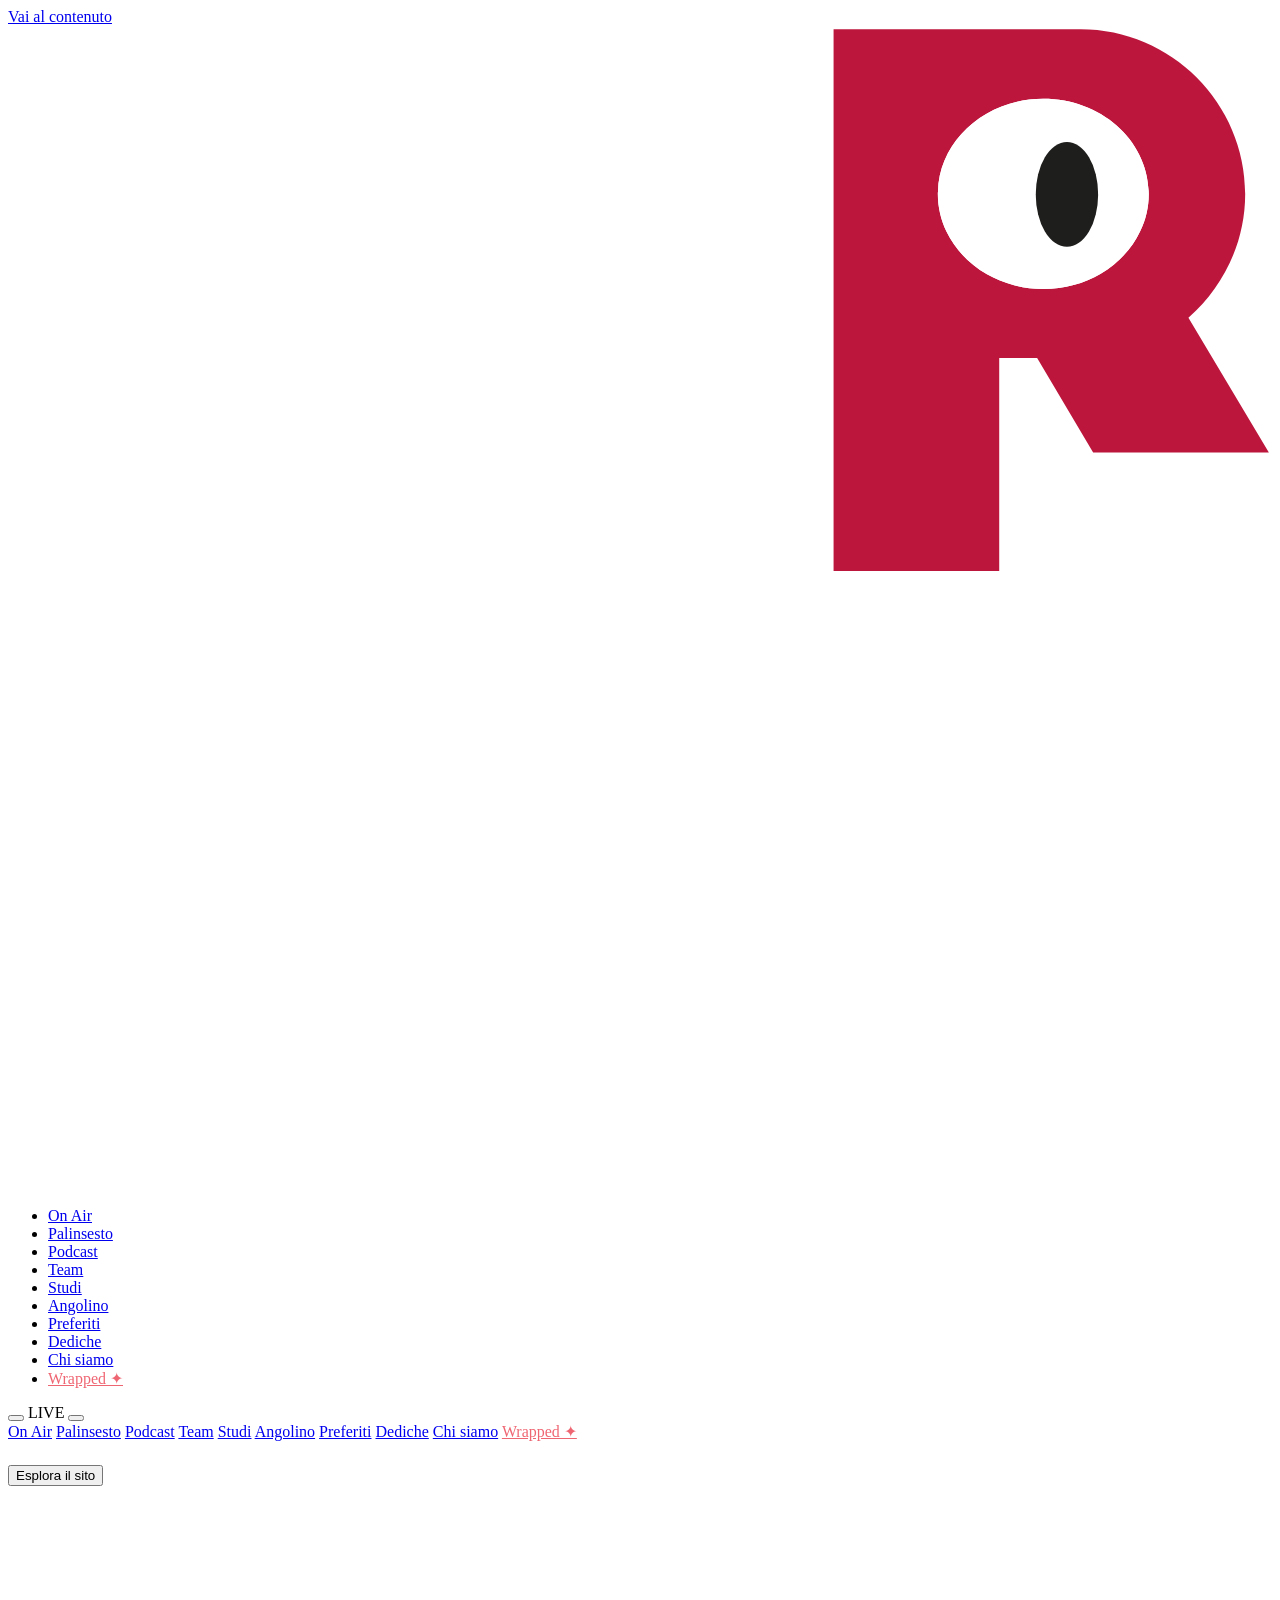
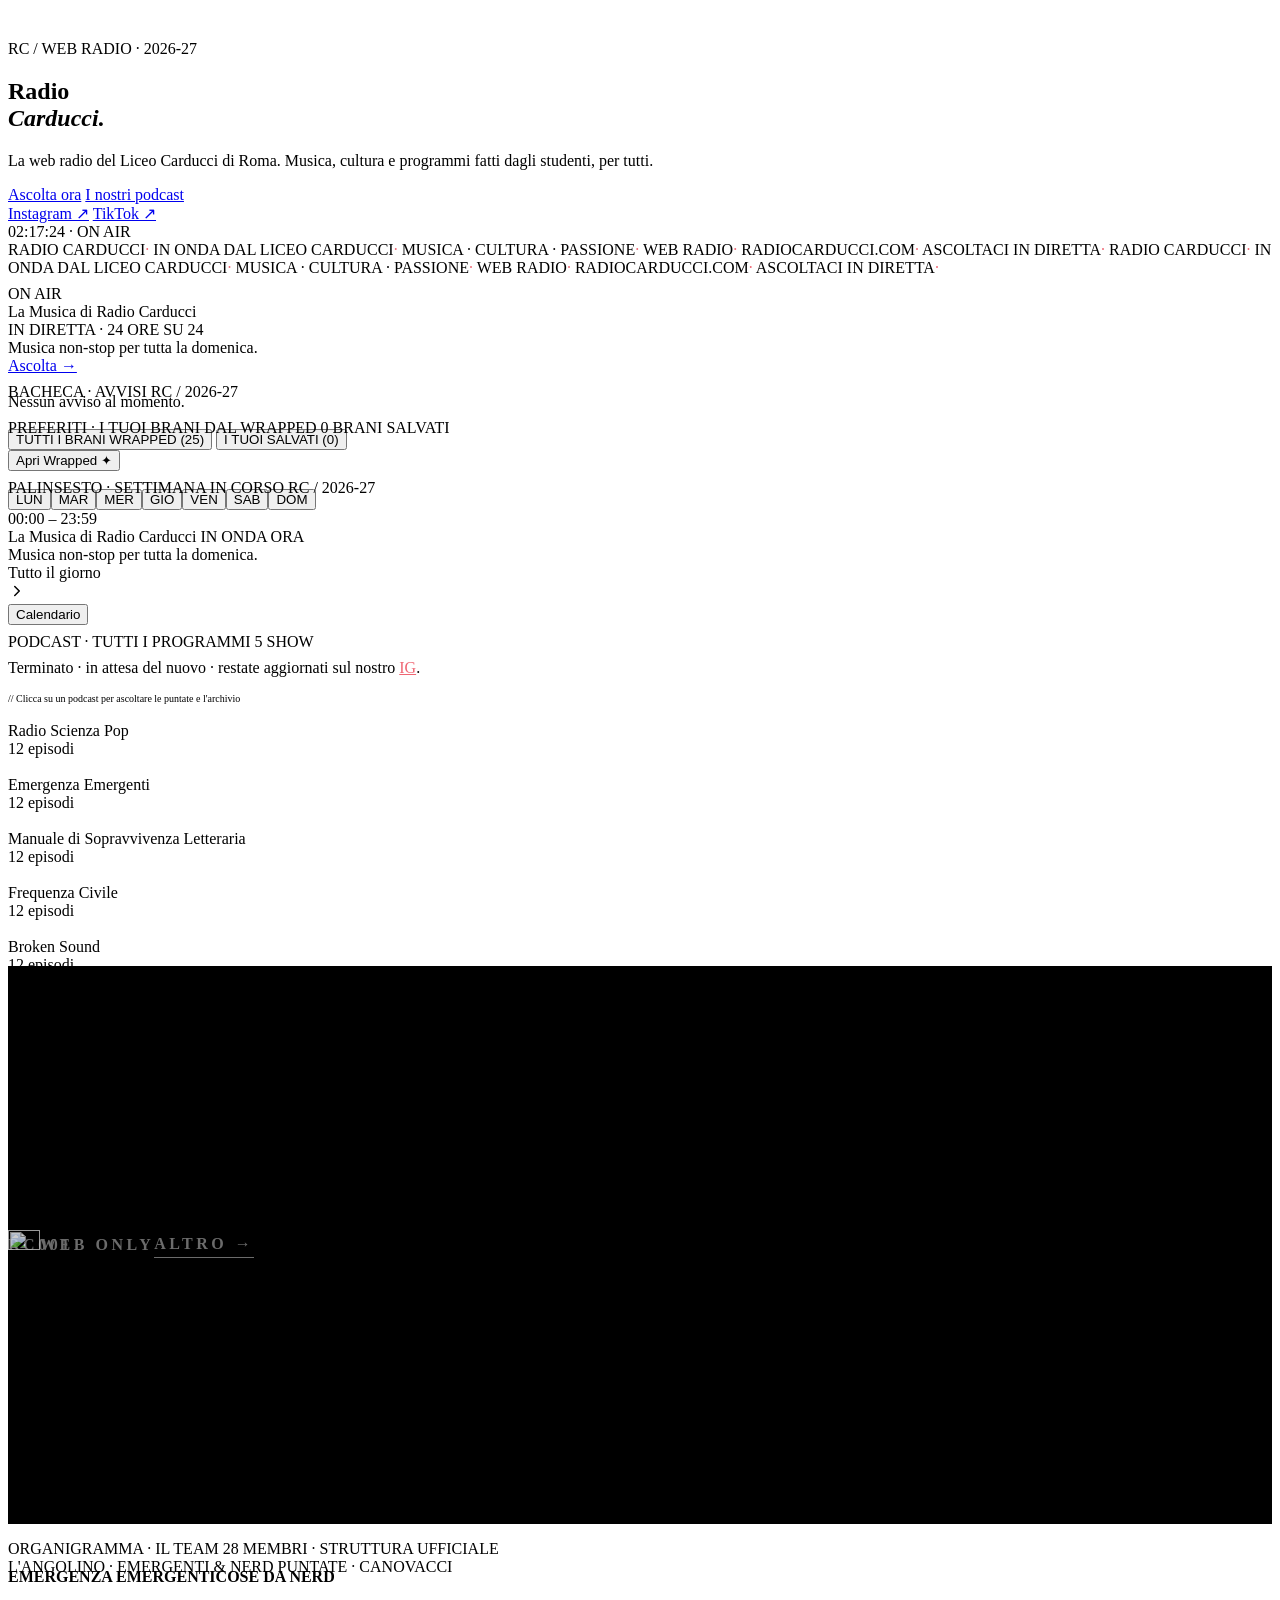
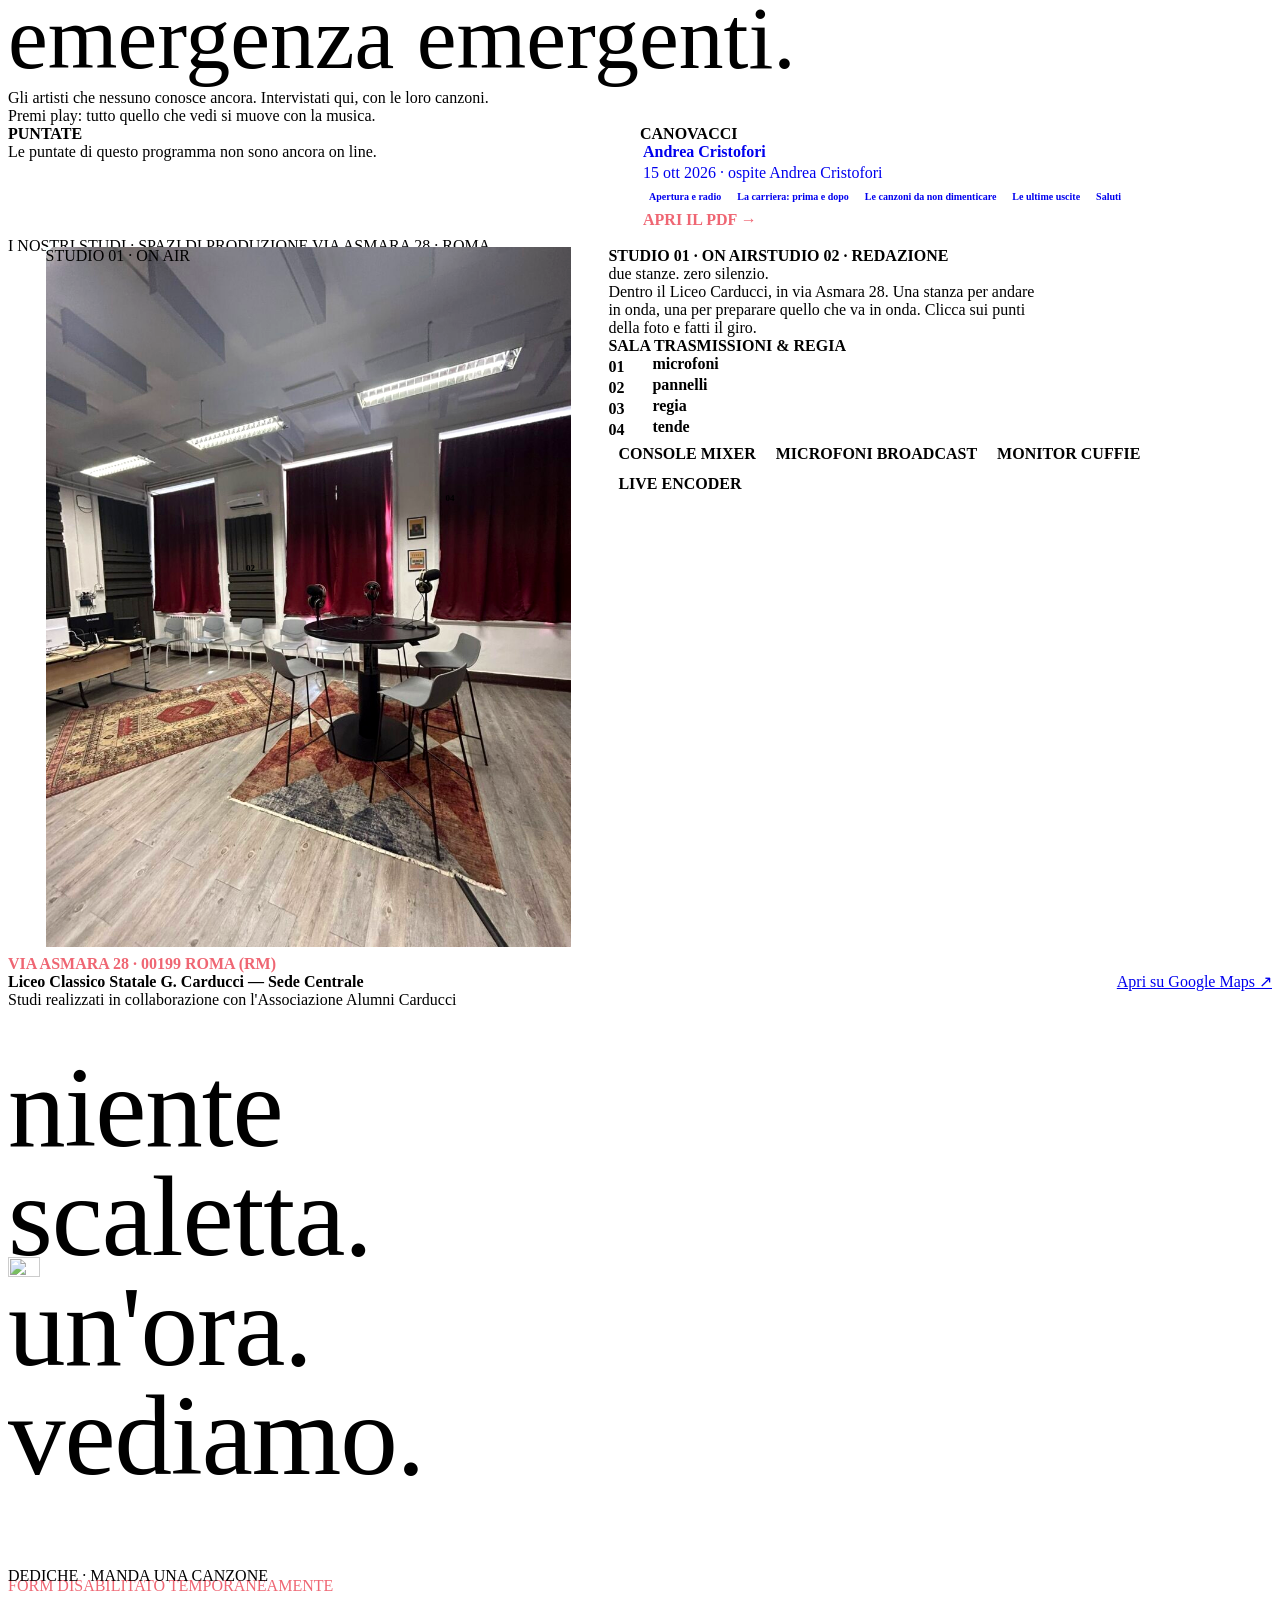
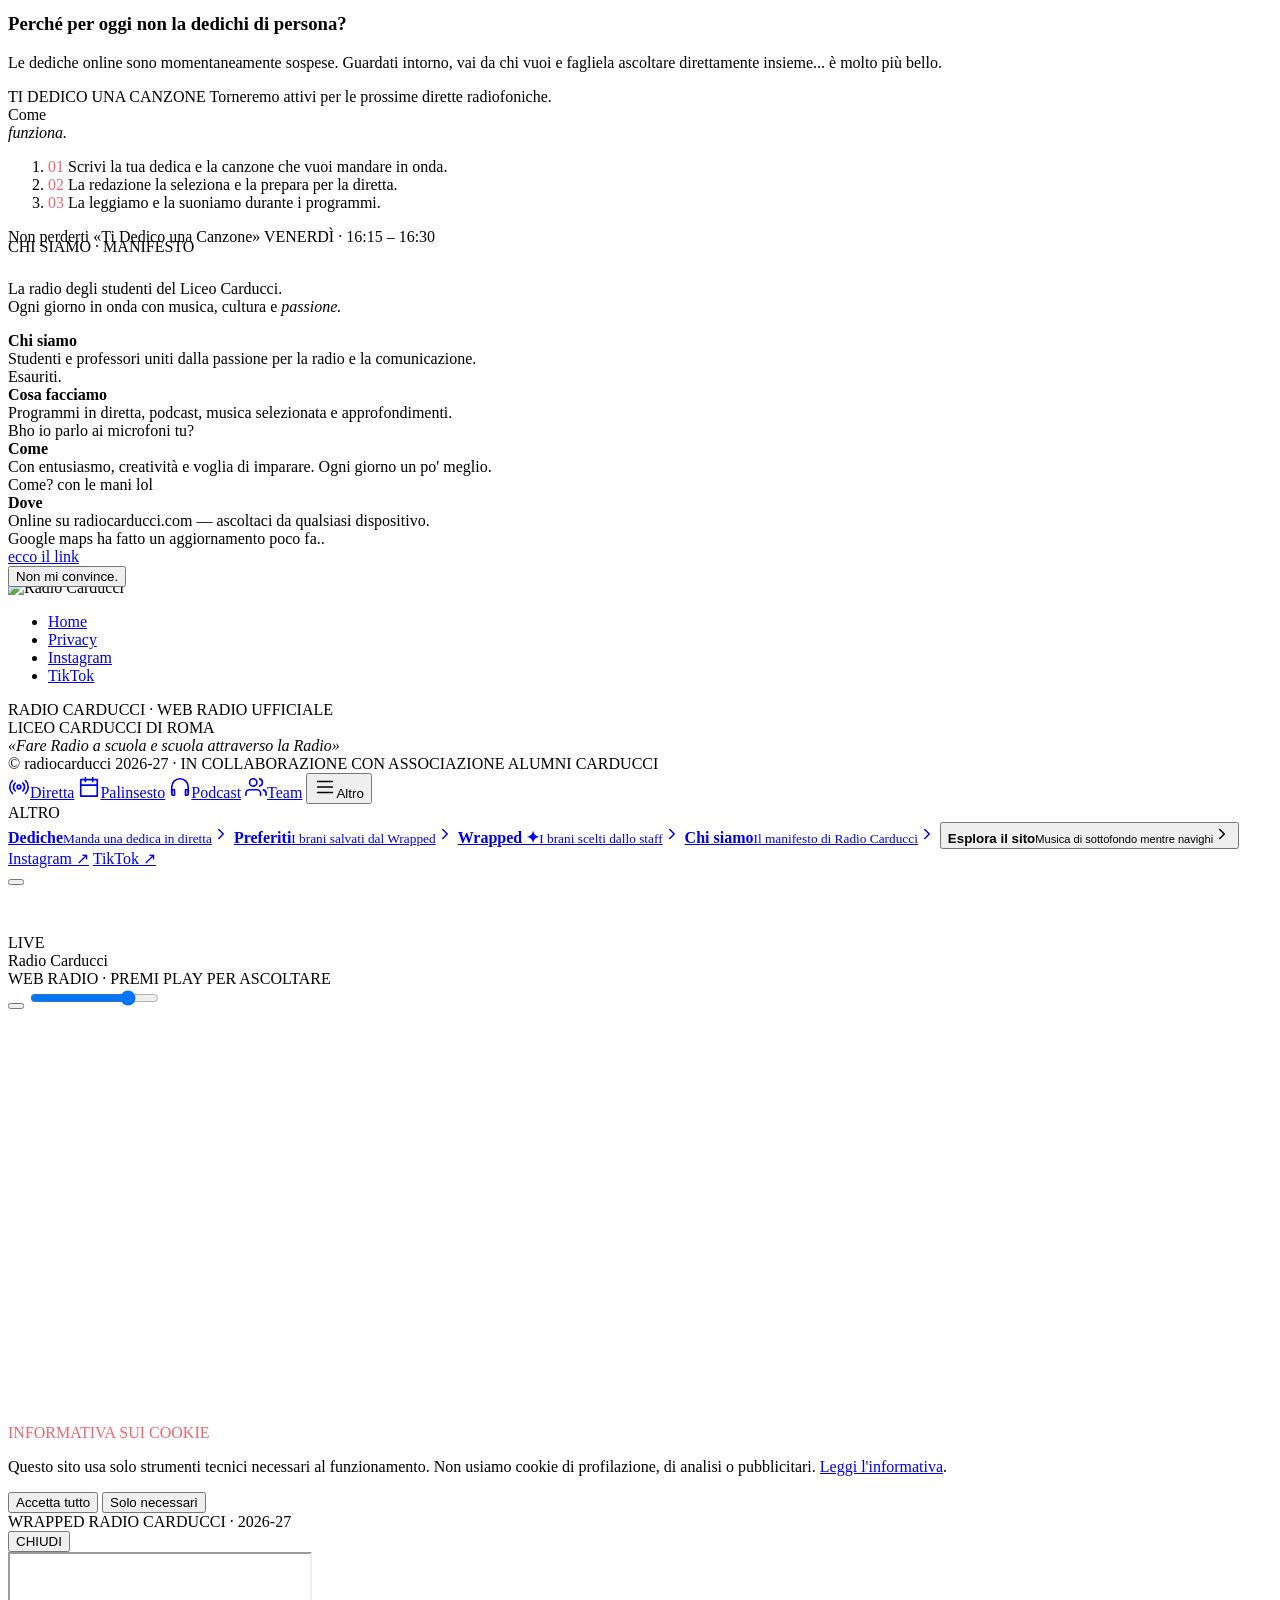
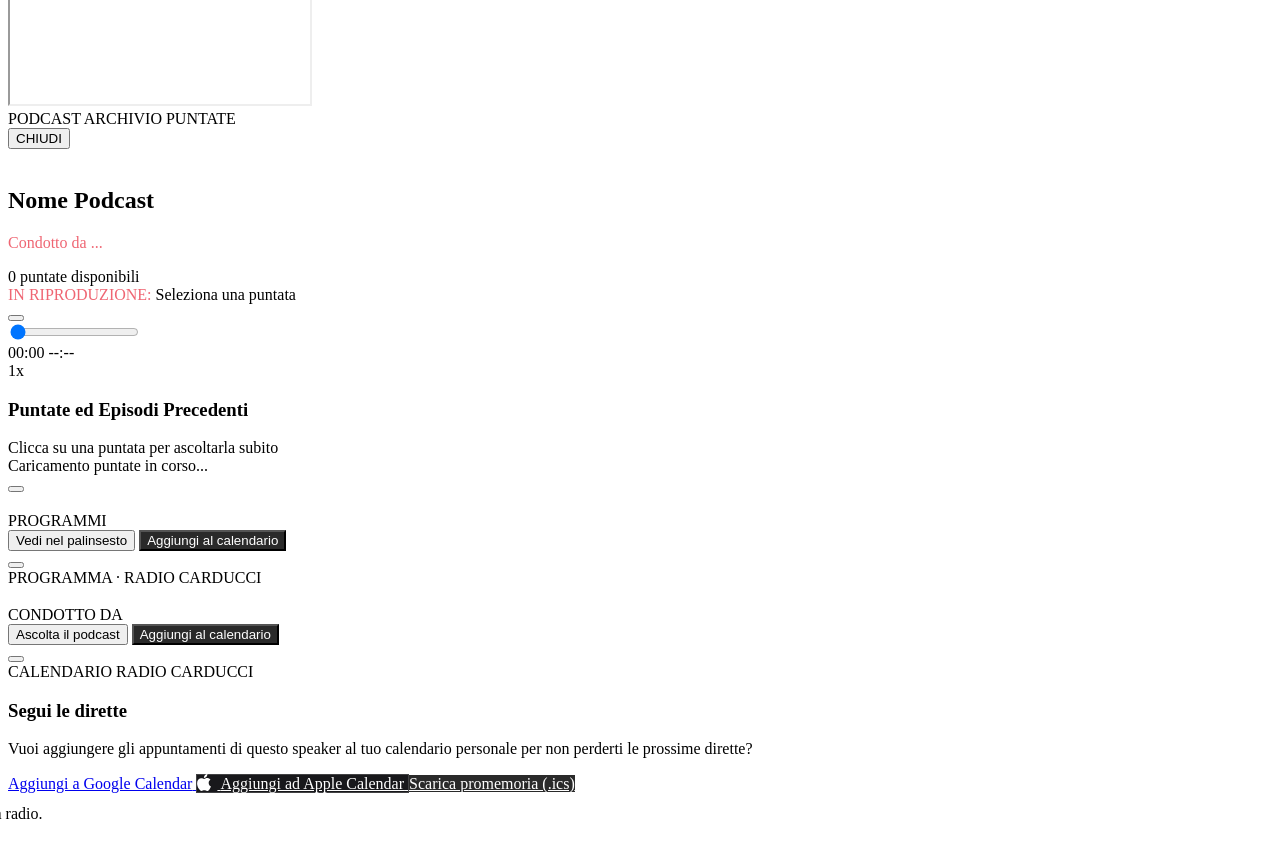
==== commit 5d92bee5: "Badge veritiero, bumper solo sui jingle, la R torna, piu' frasi dell'ora - Il badge dice IN DIRETTA " ====
--- a/index.html
+++ b/index.html
@@ -763,15 +763,15 @@
     </div>
   </div>
 
-  <script src="site.js?v=55"></script>
+  <script src="site.js?v=56"></script>
   <script src="rc-moliga.js?v=2"></script>
   <script src="rc-sfx.js?v=3"></script>
   <script src="rc-lobby.js?v=1"></script>
-  <script src="rc-focus.js?v=2"></script>
-  <script src="rc-plus.js?v=7"></script>
+  <script src="rc-focus.js?v=3"></script>
+  <script src="rc-plus.js?v=8"></script>
   <script src="rc-angolo.js?v=1"></script>
   <script src="mascotte-frasi.js?v=3"></script>
-  <script src="mascotte.js?v=7"></script>
+  <script src="mascotte.js?v=8"></script>
   <script src="rc-account.js?v=3"></script>
   <script src="rc-debug.js?v=2"></script>
 </body>
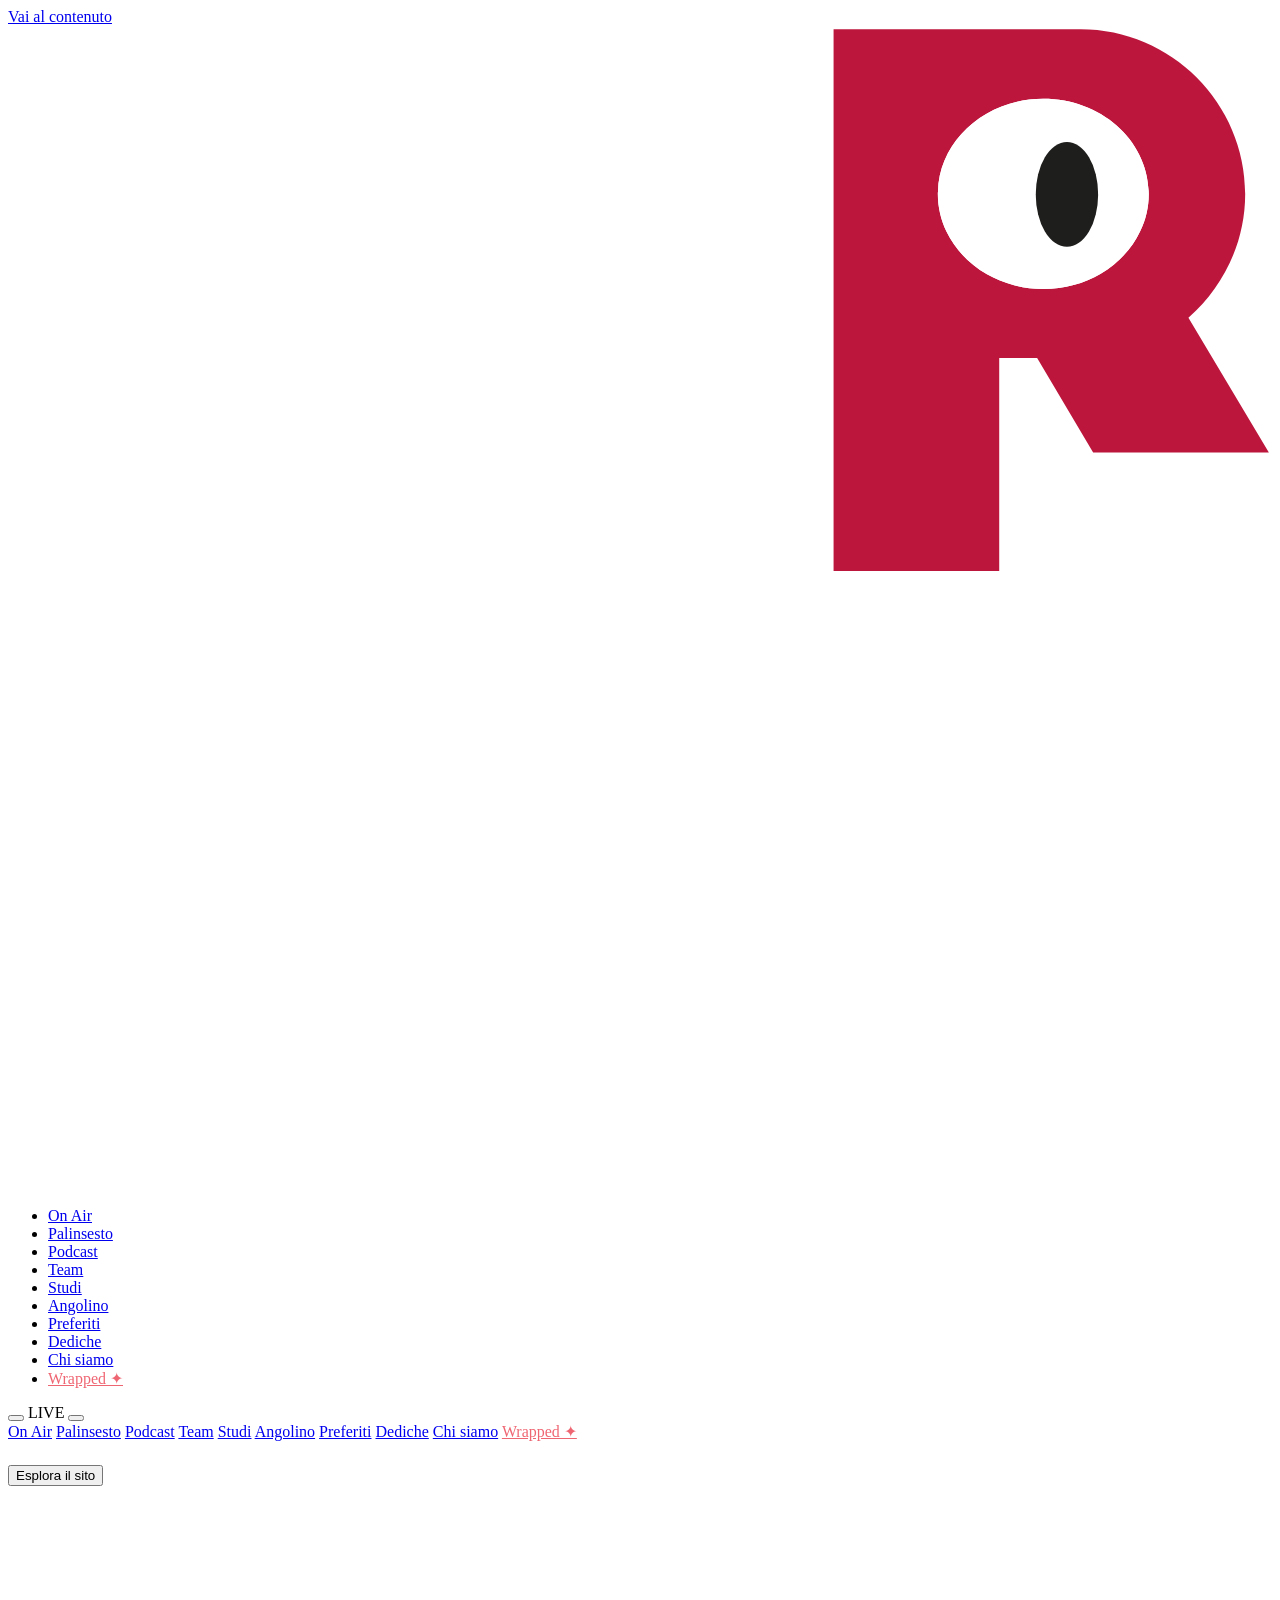
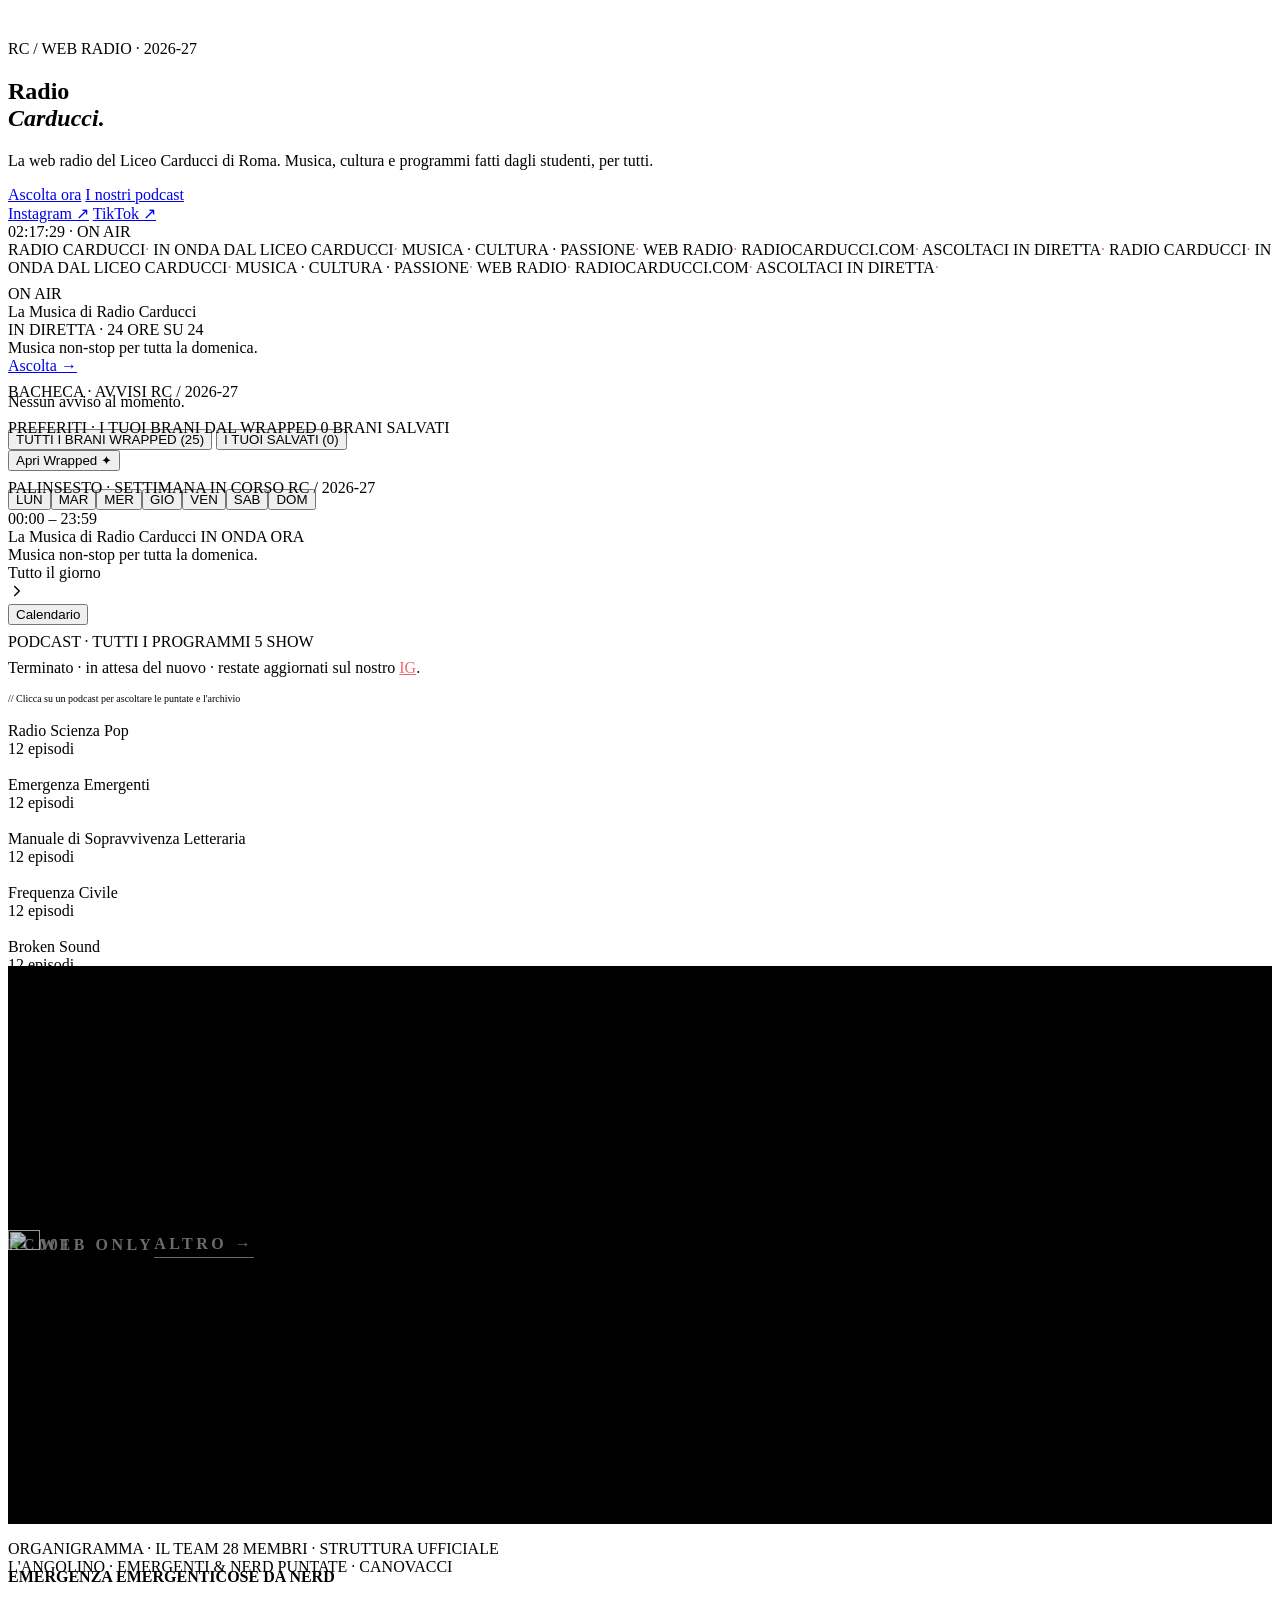
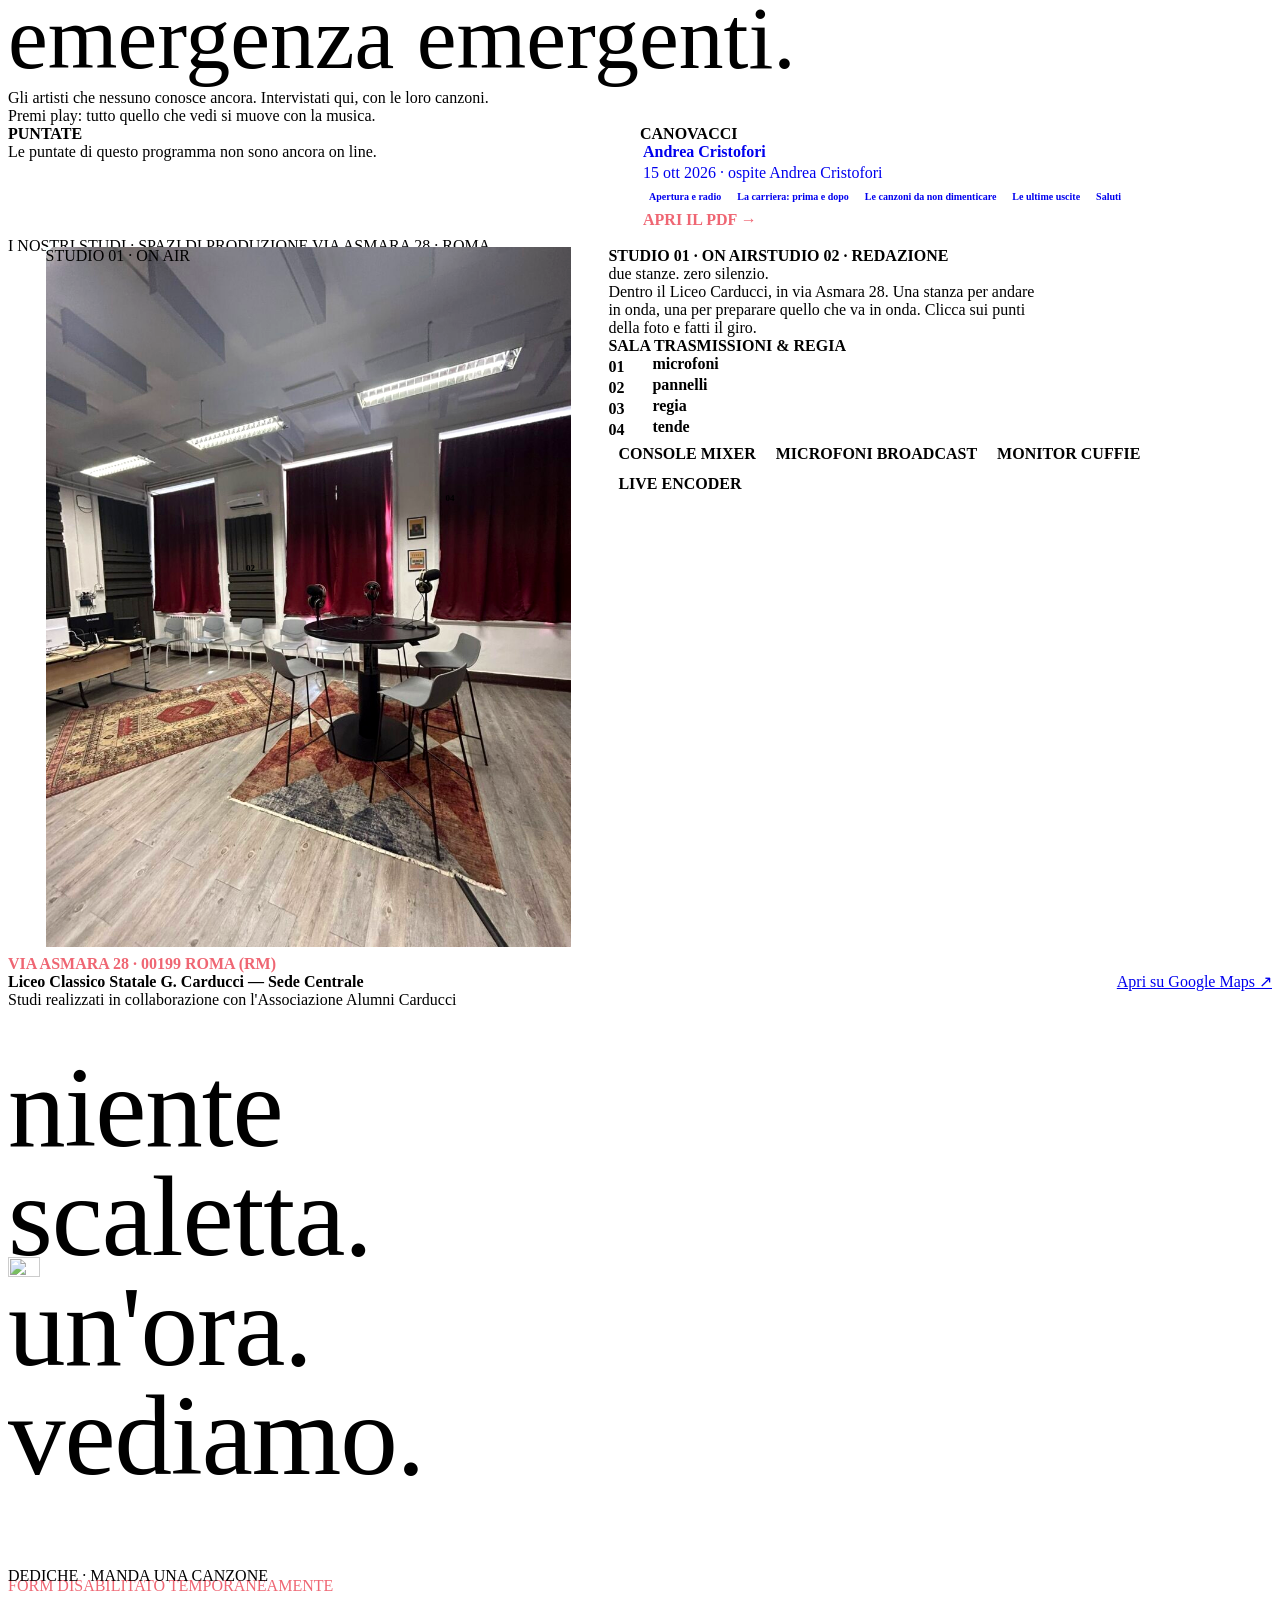
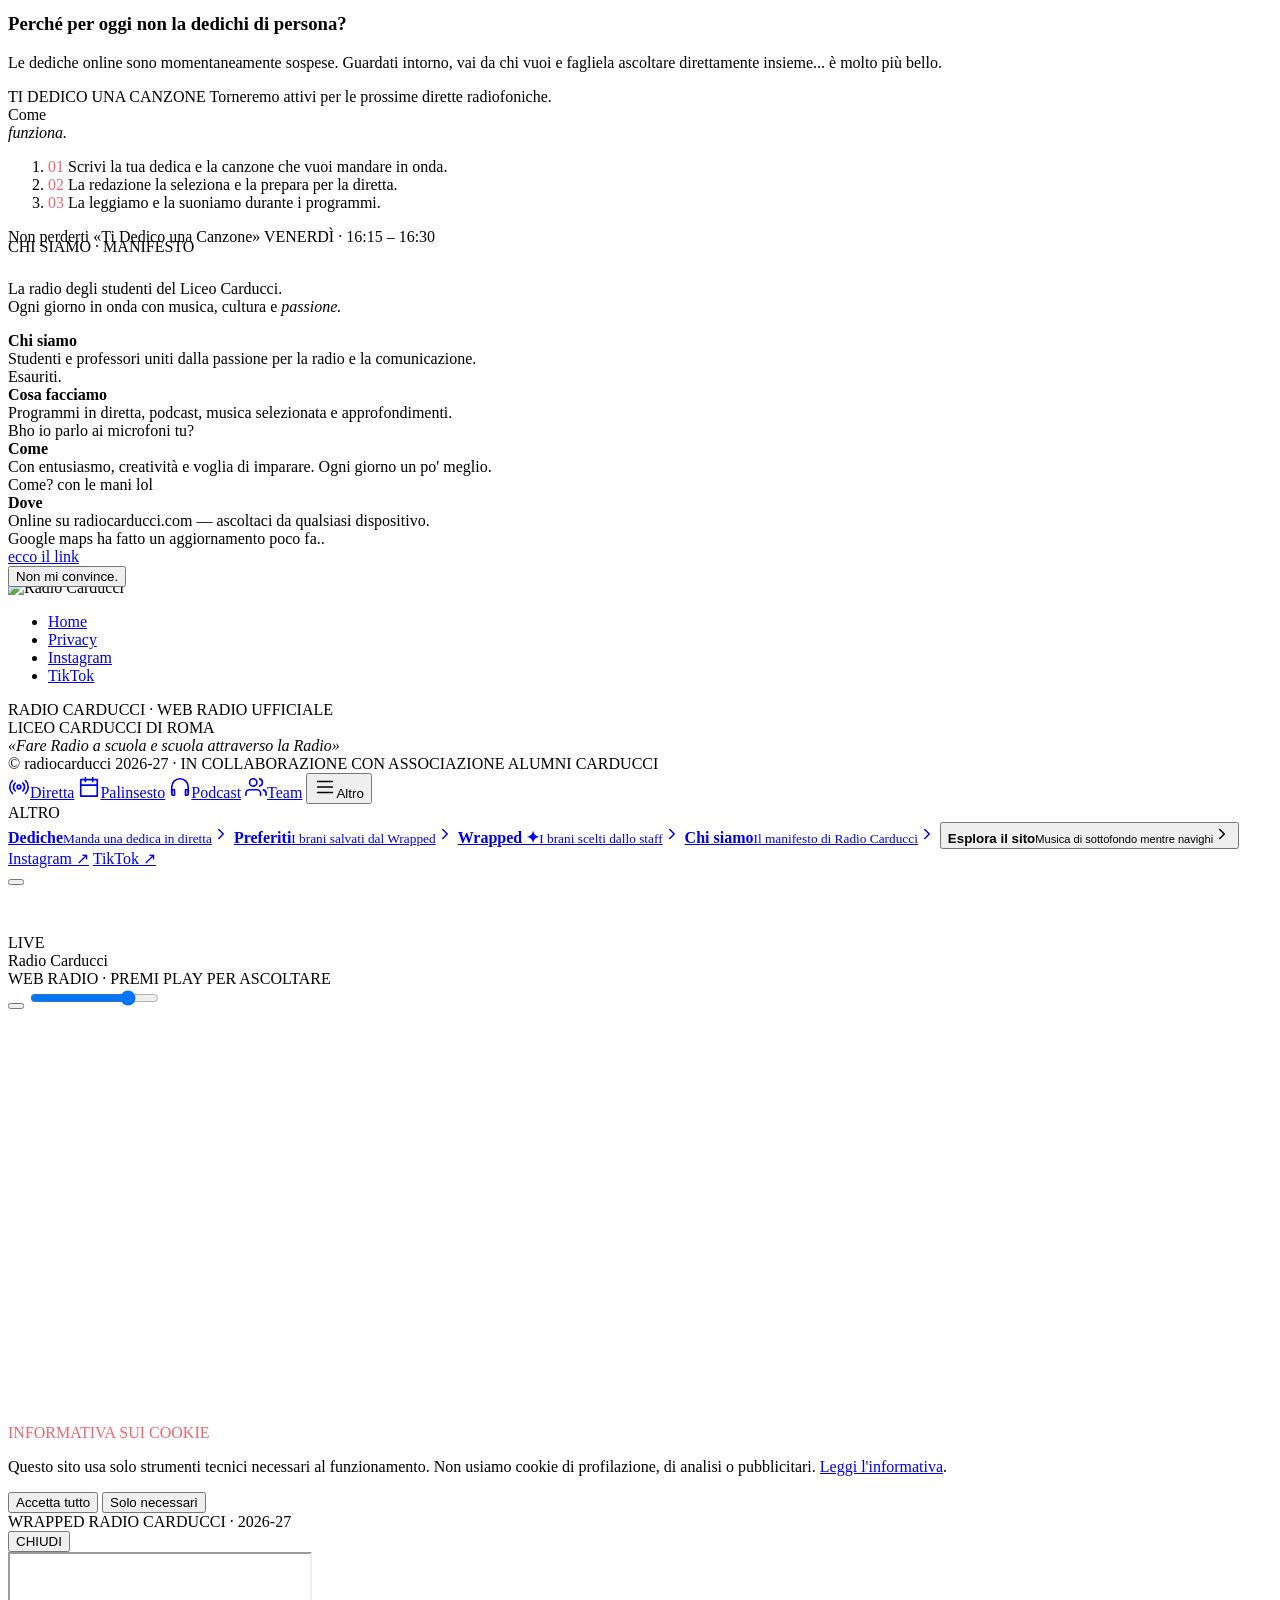
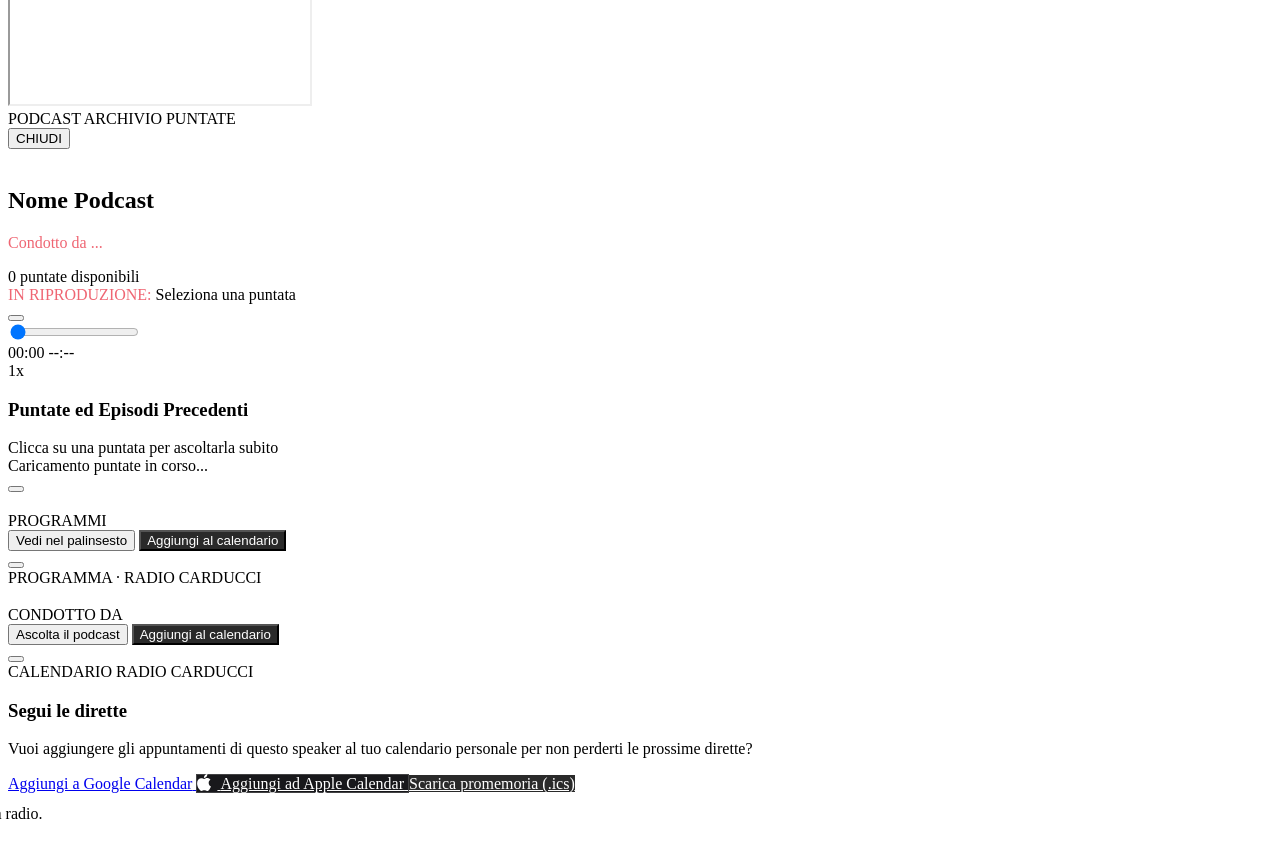
==== commit 04fd05af: "Team su telefono: tre colonne, nomi interi - Da due a tre colonne sotto i 760px, due solo sotto i 34" ====
--- a/index.html
+++ b/index.html
@@ -14,7 +14,7 @@
   <link rel="icon" type="image/svg+xml" href="assets/logo-rc-mark-bone.svg">
   <link rel="stylesheet" href="colors_and_type.css?v=6">
   <link rel="stylesheet" href="site.css?v=42">
-  <link rel="stylesheet" href="rc-plus.css?v=11">
+  <link rel="stylesheet" href="rc-plus.css?v=13">
   <link rel="stylesheet" href="mascotte.css?v=3">
   <script src="https://unpkg.com/lucide@0.468.0/dist/umd/lucide.min.js"></script>
 </head>
--- a/rc-plus.css
+++ b/rc-plus.css
@@ -611,6 +611,10 @@
   line-height: 1.15;
   color: var(--fg1);
   text-wrap: balance;
+  /* i nomi vanno a capo fra una parola e l'altra, mai dentro la parola */
+  overflow-wrap: normal;
+  word-break: normal;
+  hyphens: none;
 }
 /* bio e programmi solo nella scheda che si apre, non sulla griglia */
 #team .team-member__bio,
@@ -632,10 +636,18 @@
 #team .team-filter:hover { color: var(--fg1); border-color: var(--fg3); }
 #team .team-filter.active,
 #team .team-filter.active:hover { background: var(--rc-bone); border-color: var(--rc-bone); color: var(--rc-ink); }
-#team .team-filter.active span,
-#team .team-filter:hover span { color: inherit; }
-
-@media (max-width: 520px) {
+/* anche il contatore segue il testo: niente numeri colorati */
+#team .team-filter span { color: inherit; opacity: 0.6; }
+
+/* Sul telefono si vedono più persone per schermata: schede più piccole.
+   Sotto i 340px si torna a due, altrimenti i nomi non ci stanno. */
+@media (max-width: 760px) {
+  #team .team__grid { grid-template-columns: repeat(3, minmax(0, 1fr)); }
+  #team .team-member__body { min-height: 4.9em; padding: 8px; }
+  #team .team-member__name { font-size: 13px; letter-spacing: -0.01em; }
+  #team .team-member__role { font-size: 8px; letter-spacing: 0.1em; }
+}
+@media (max-width: 340px) {
   #team .team__grid { grid-template-columns: repeat(2, minmax(0, 1fr)); }
 }
 
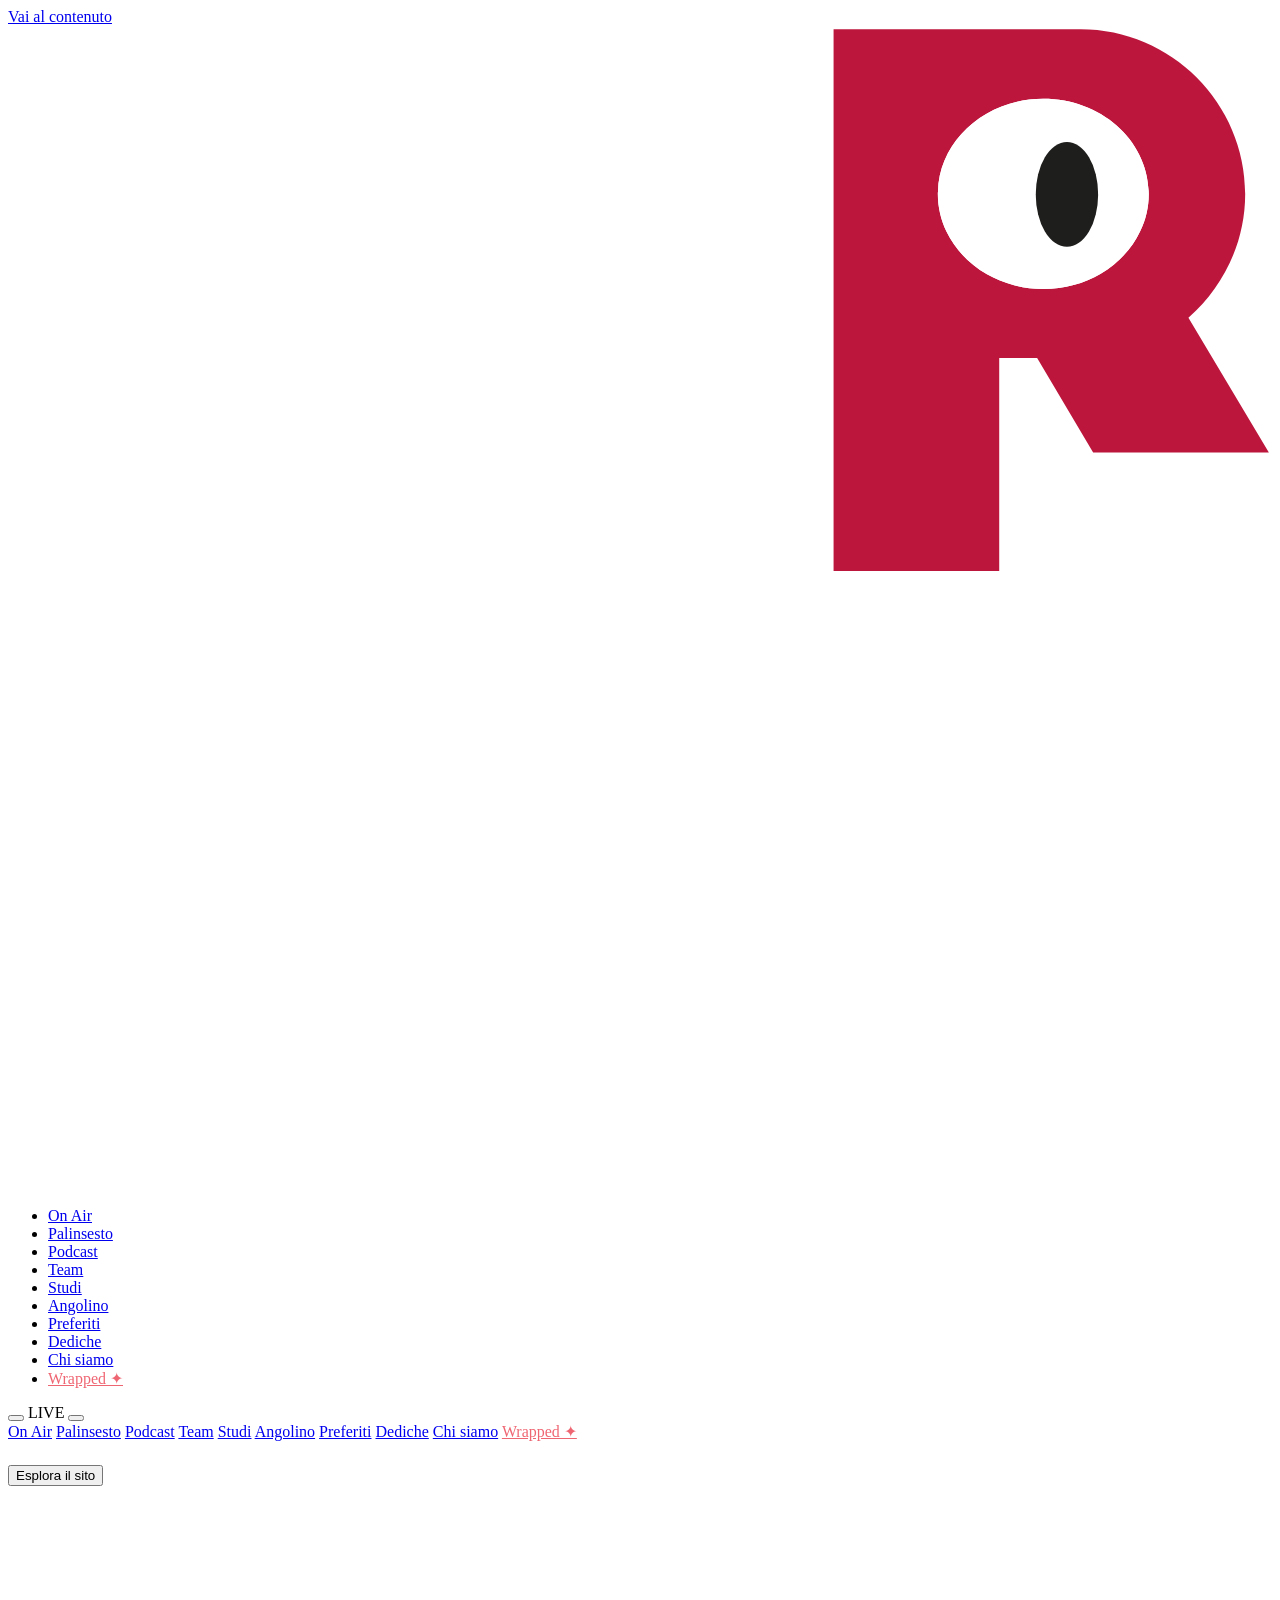
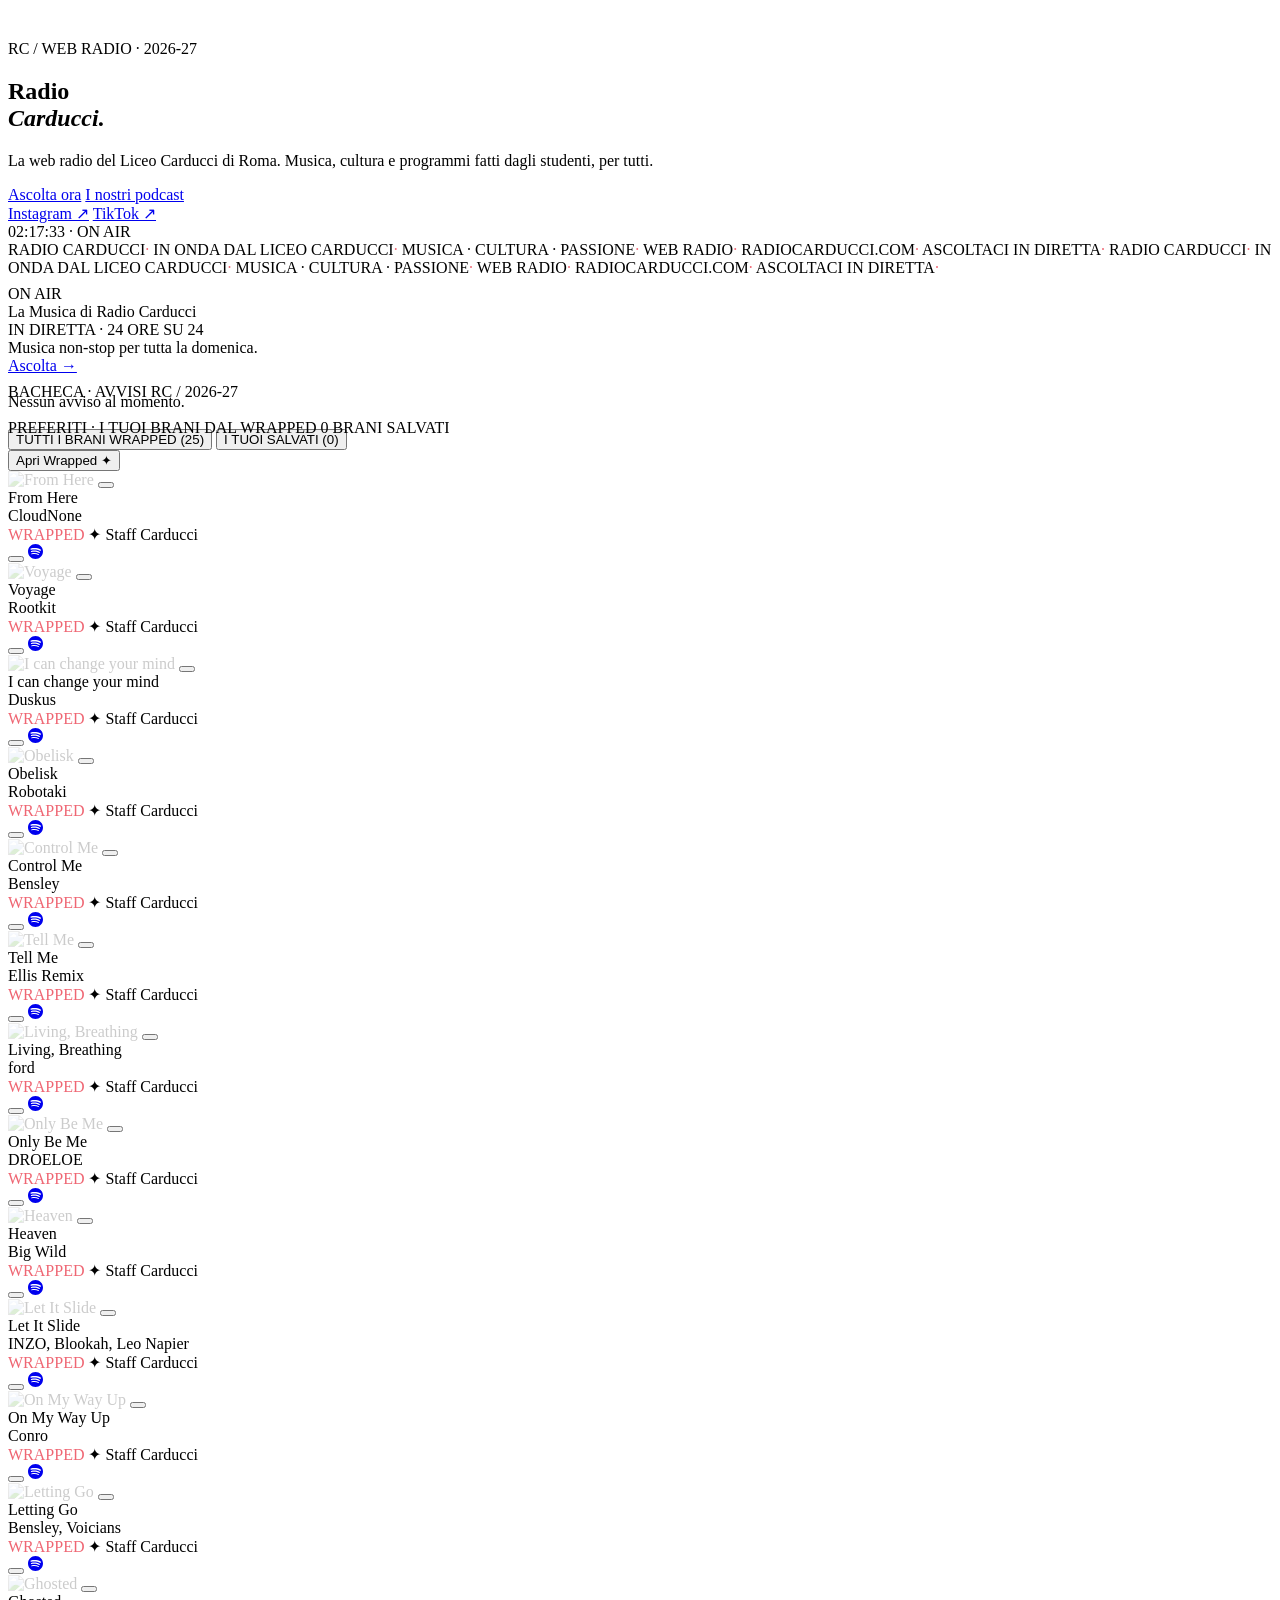
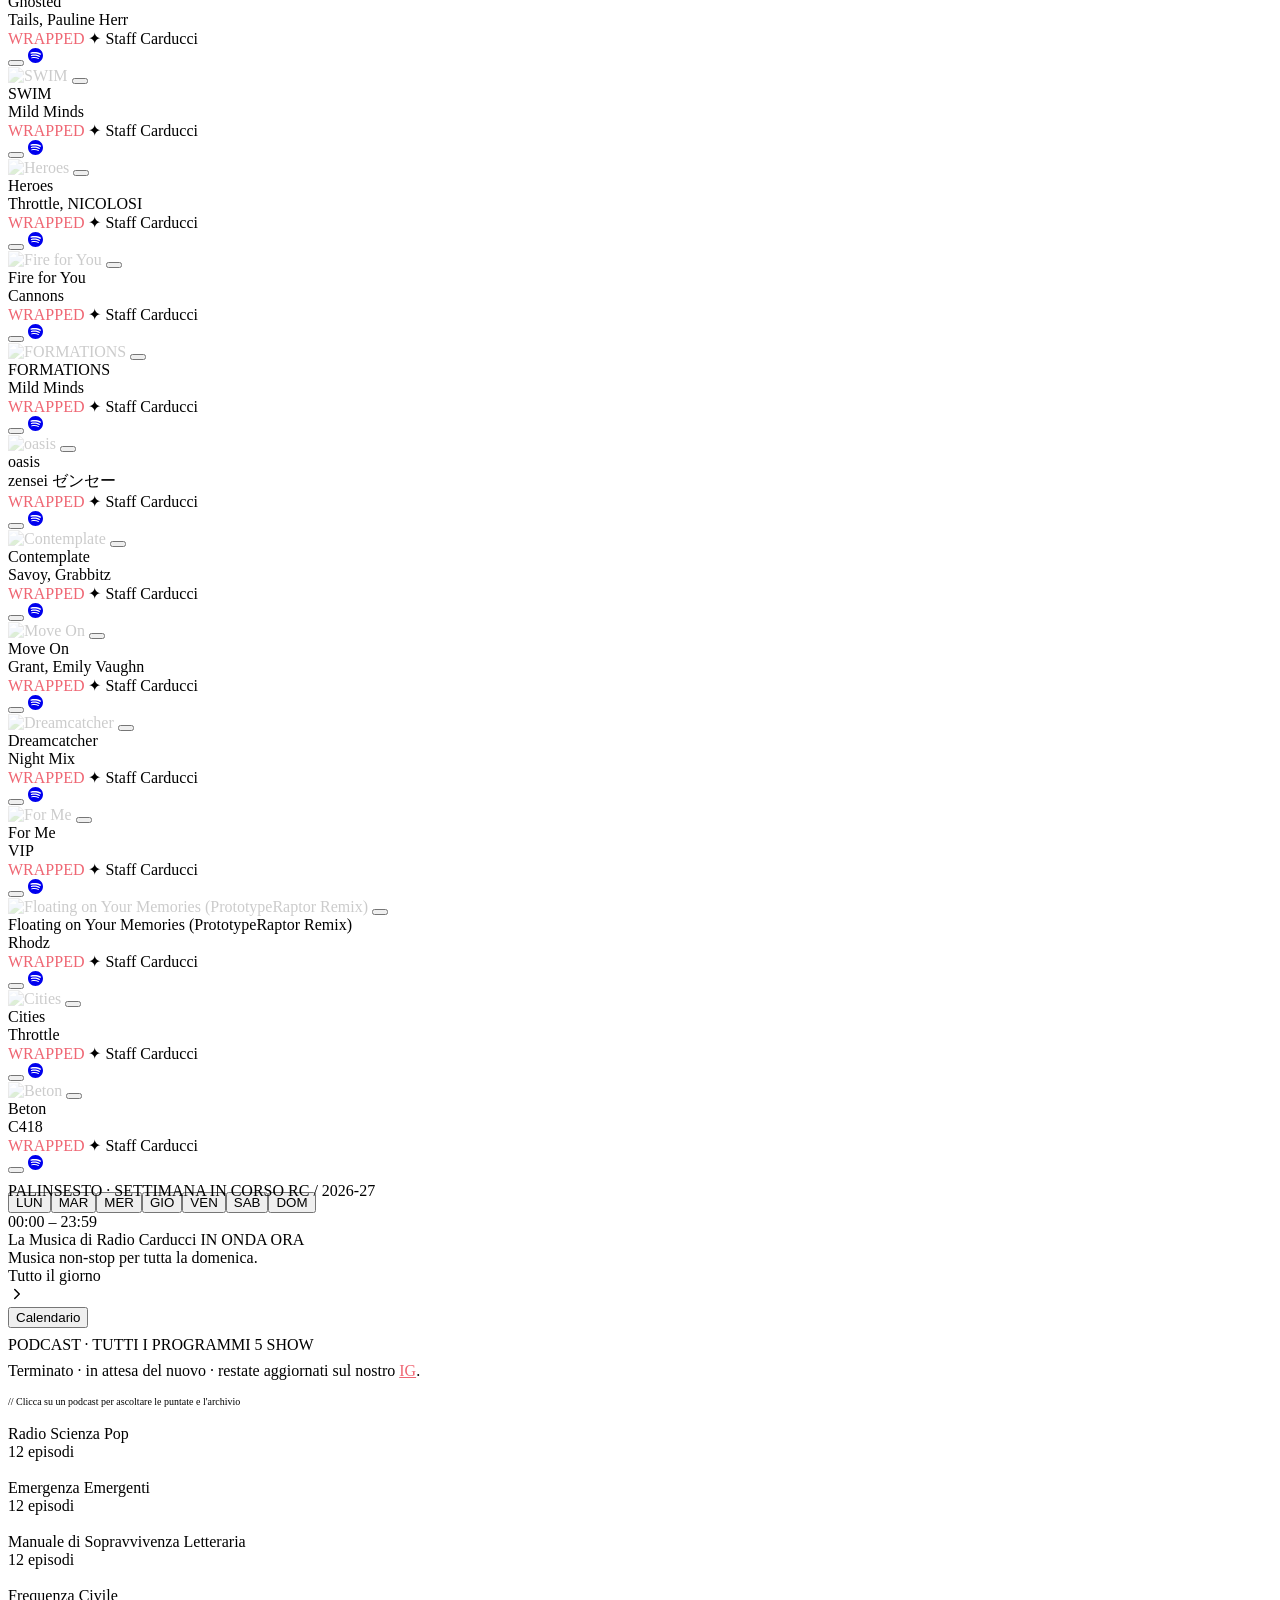
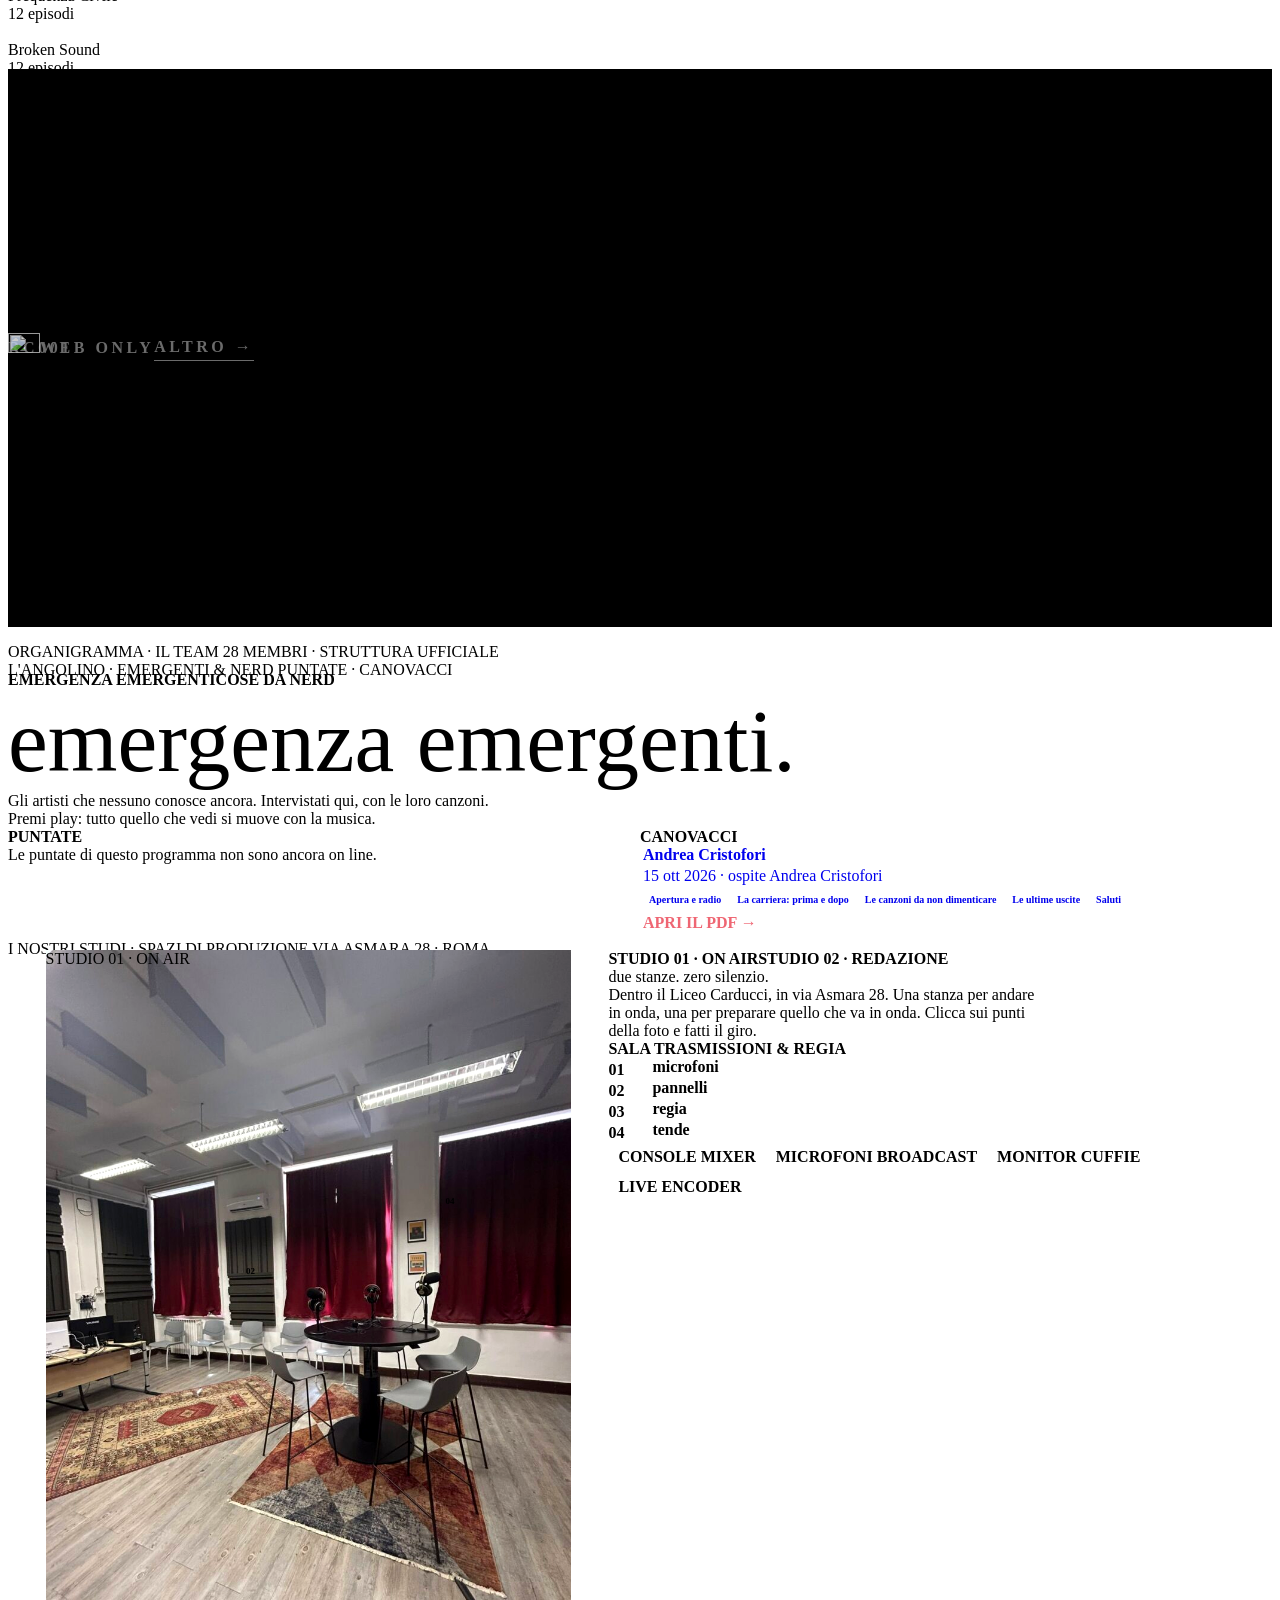
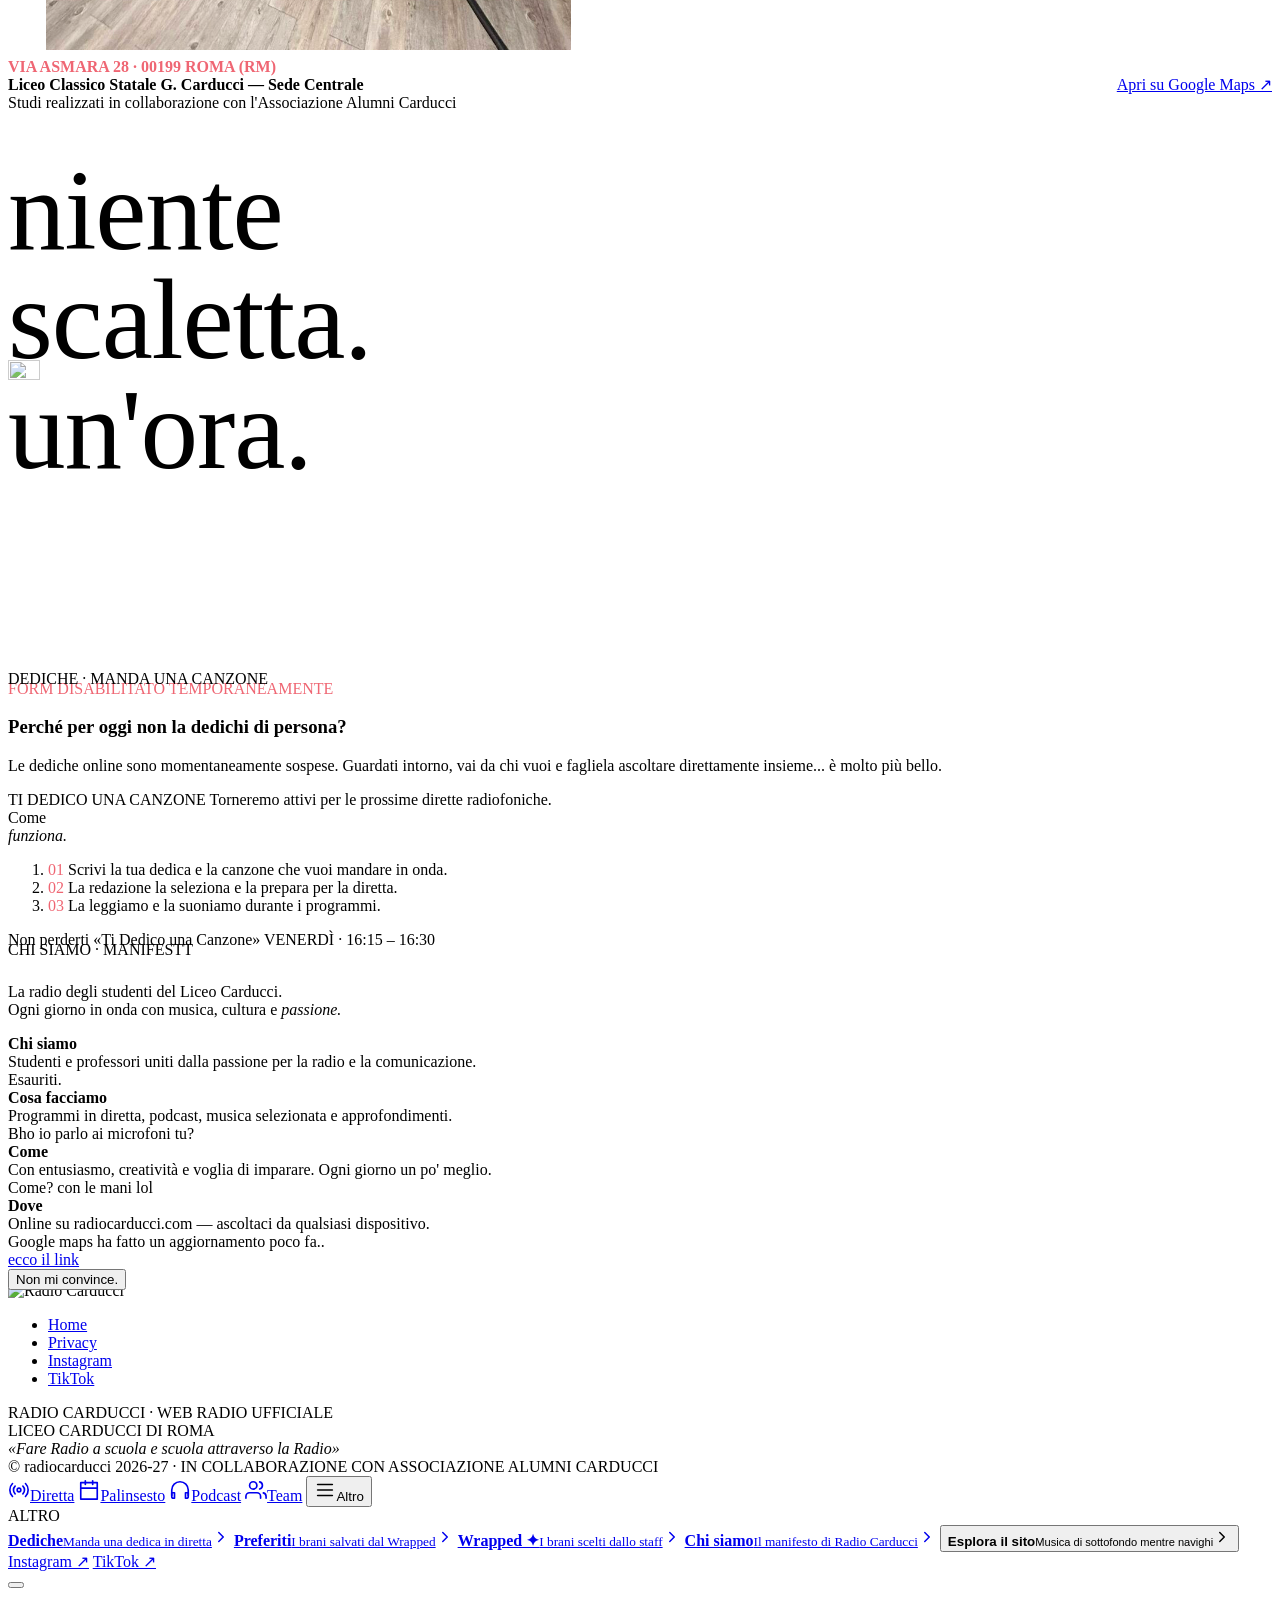
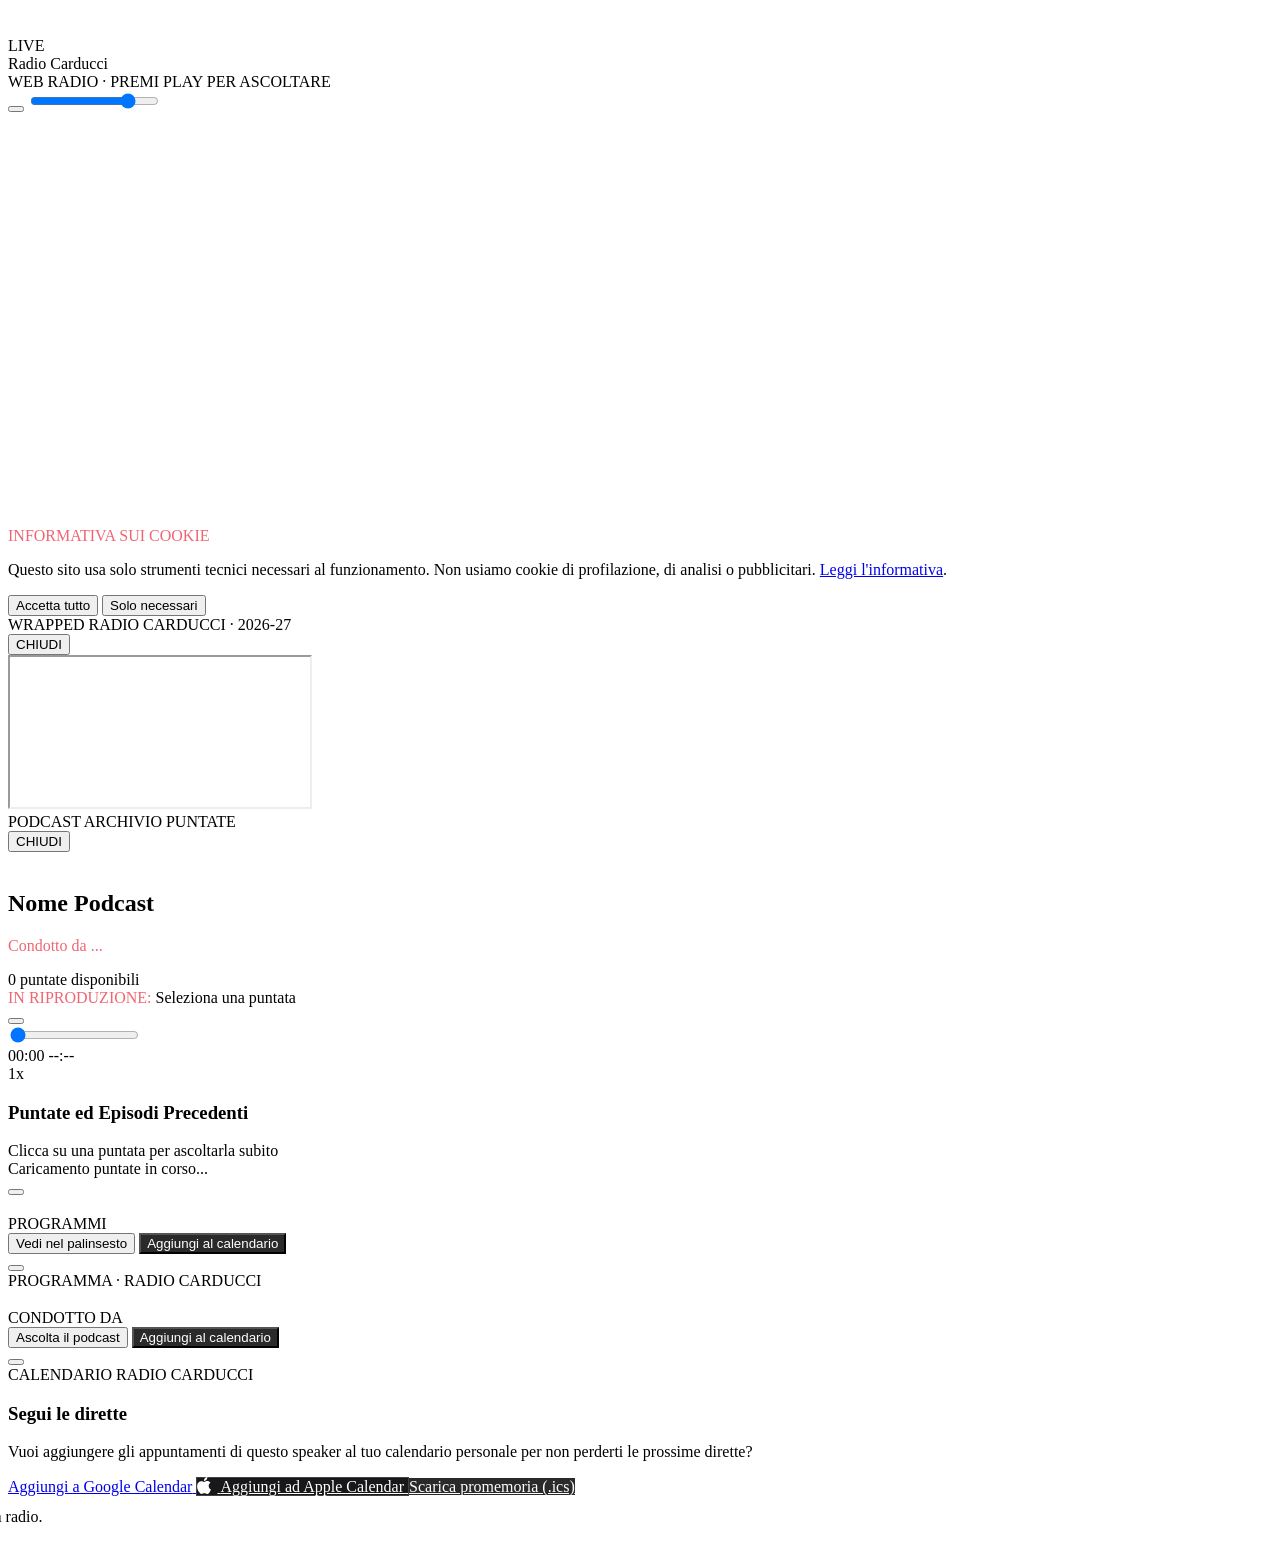
==== commit cf488b8f: "Preferiti: Staff Carducci al posto di Simone Palmieri; badge corto dove serve - Nome nel Wrapped e n" ====
--- a/index.html
+++ b/index.html
@@ -14,7 +14,7 @@
   <link rel="icon" type="image/svg+xml" href="assets/logo-rc-mark-bone.svg">
   <link rel="stylesheet" href="colors_and_type.css?v=6">
   <link rel="stylesheet" href="site.css?v=42">
-  <link rel="stylesheet" href="rc-plus.css?v=13">
+  <link rel="stylesheet" href="rc-plus.css?v=14">
   <link rel="stylesheet" href="mascotte.css?v=3">
   <script src="https://unpkg.com/lucide@0.468.0/dist/umd/lucide.min.js"></script>
 </head>
@@ -763,12 +763,12 @@
     </div>
   </div>
 
-  <script src="site.js?v=56"></script>
+  <script src="site.js?v=57"></script>
   <script src="rc-moliga.js?v=2"></script>
   <script src="rc-sfx.js?v=3"></script>
   <script src="rc-lobby.js?v=1"></script>
   <script src="rc-focus.js?v=3"></script>
-  <script src="rc-plus.js?v=8"></script>
+  <script src="rc-plus.js?v=9"></script>
   <script src="rc-angolo.js?v=1"></script>
   <script src="mascotte-frasi.js?v=3"></script>
   <script src="mascotte.js?v=8"></script>
--- a/rc-plus.css
+++ b/rc-plus.css
@@ -971,3 +971,8 @@
    con il tasto Tab: era il primo elemento messo a fuoco della pagina. */
 .np-overlay:not(.active) { visibility: hidden; }
 .np-overlay.active { visibility: visible; }
+
+/* Il badge non deve mai spingere via il titolo del brano */
+.player-bar .rc-live { flex: none; white-space: nowrap; }
+.player-bar .rc-live__txt { max-width: 9ch; overflow: hidden; text-overflow: ellipsis; }
+nav .rc-live { white-space: nowrap; }
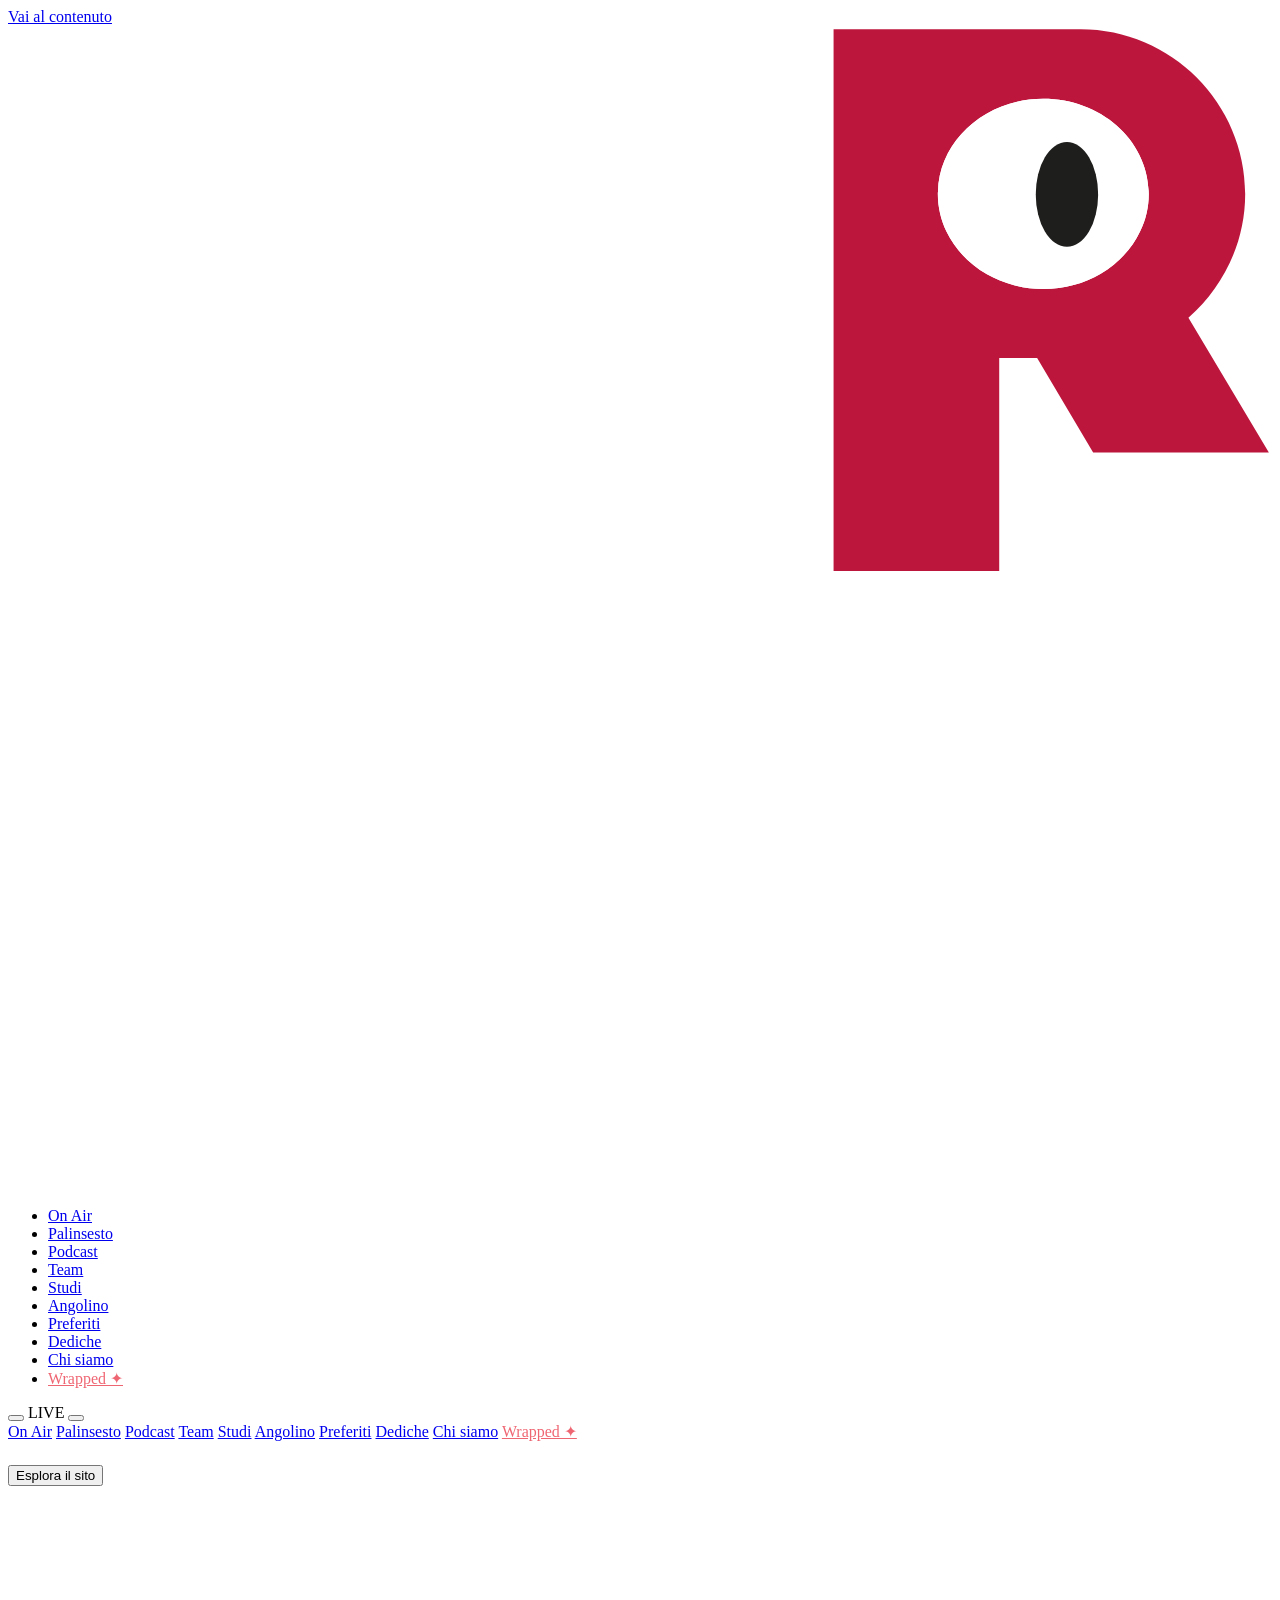
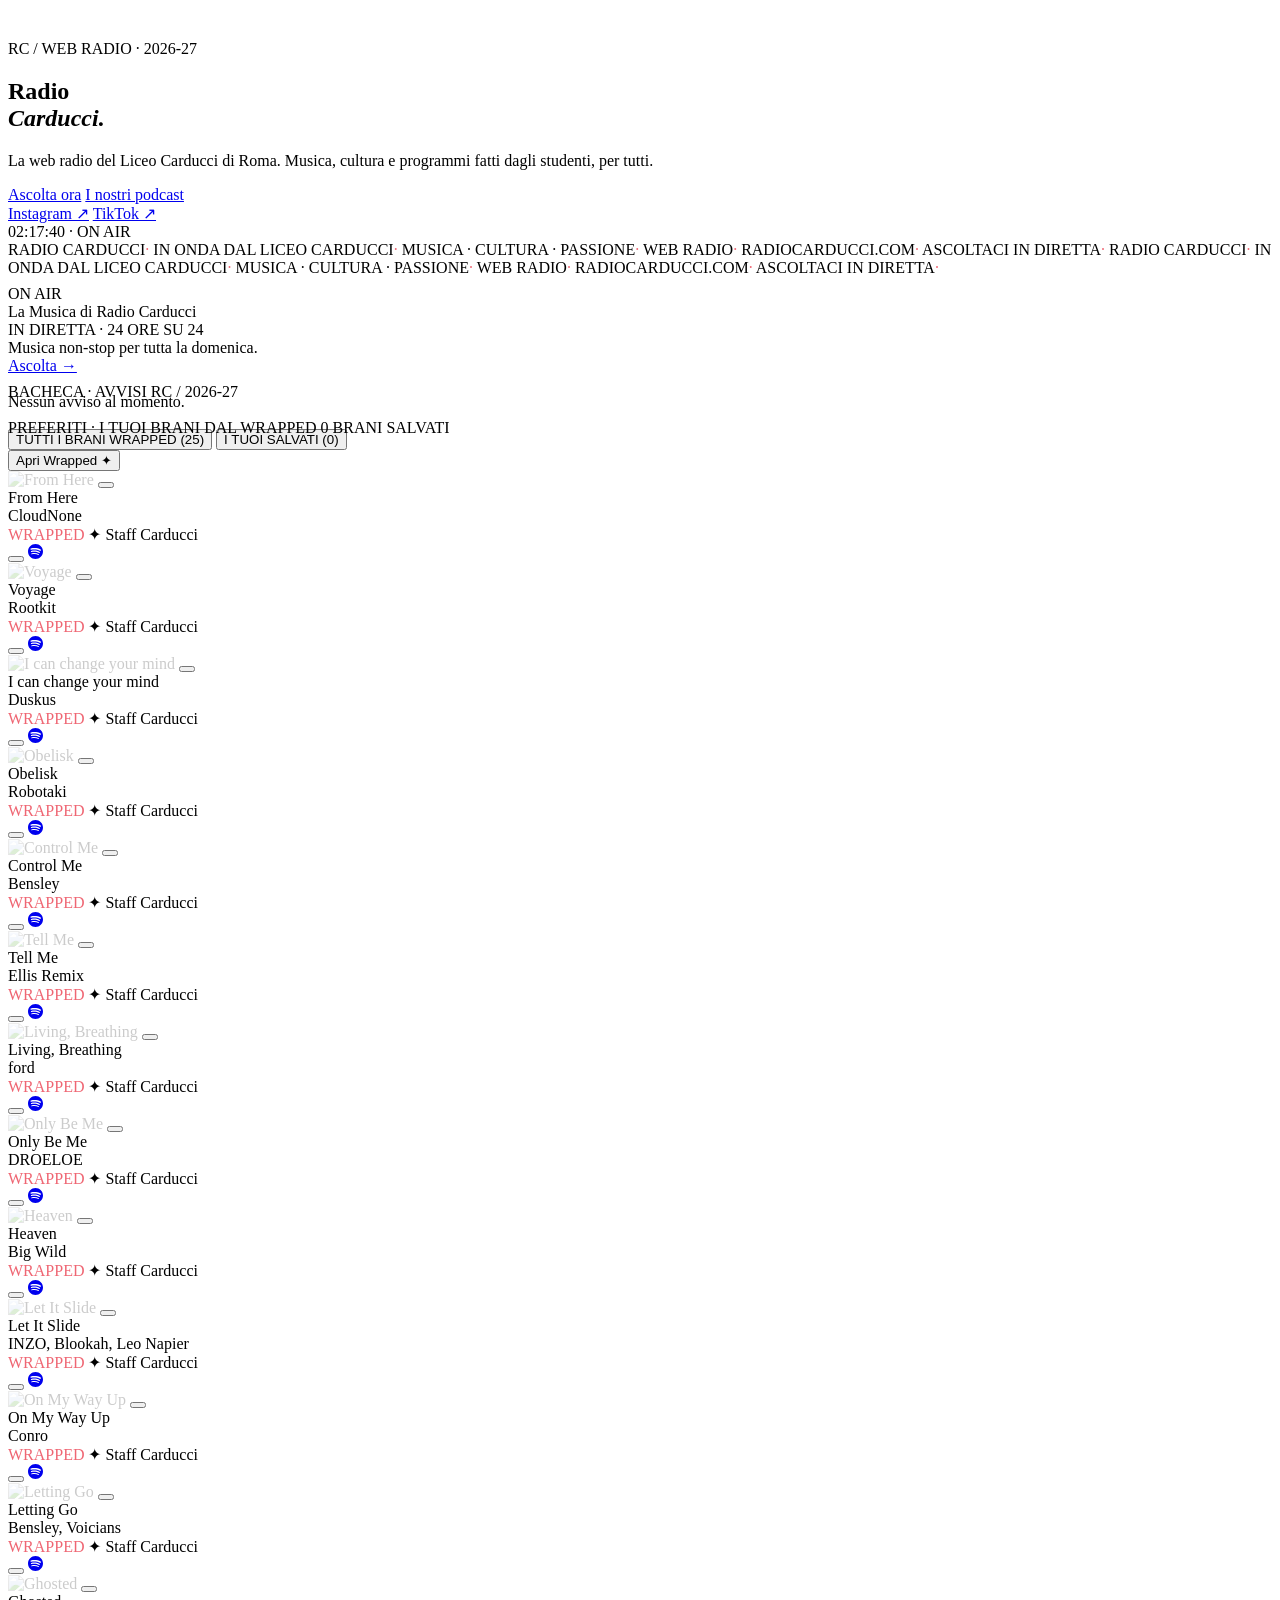
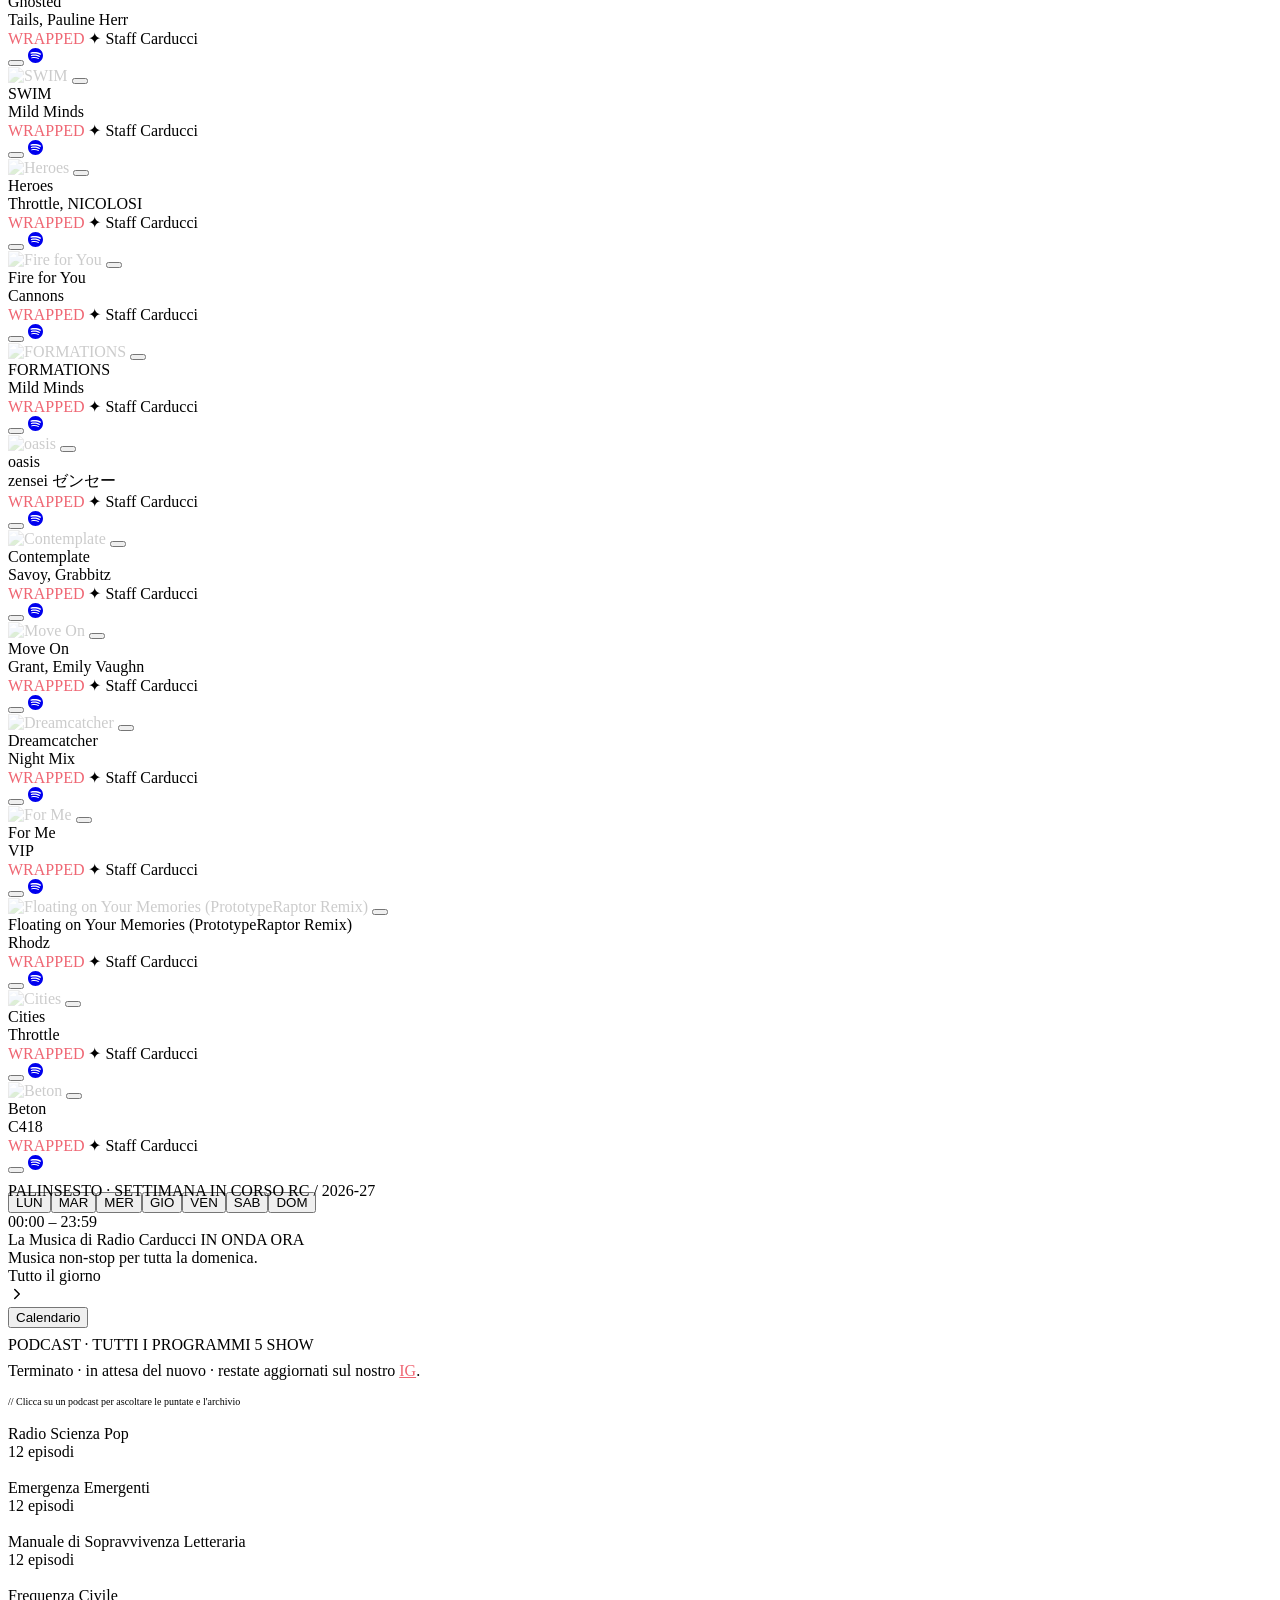
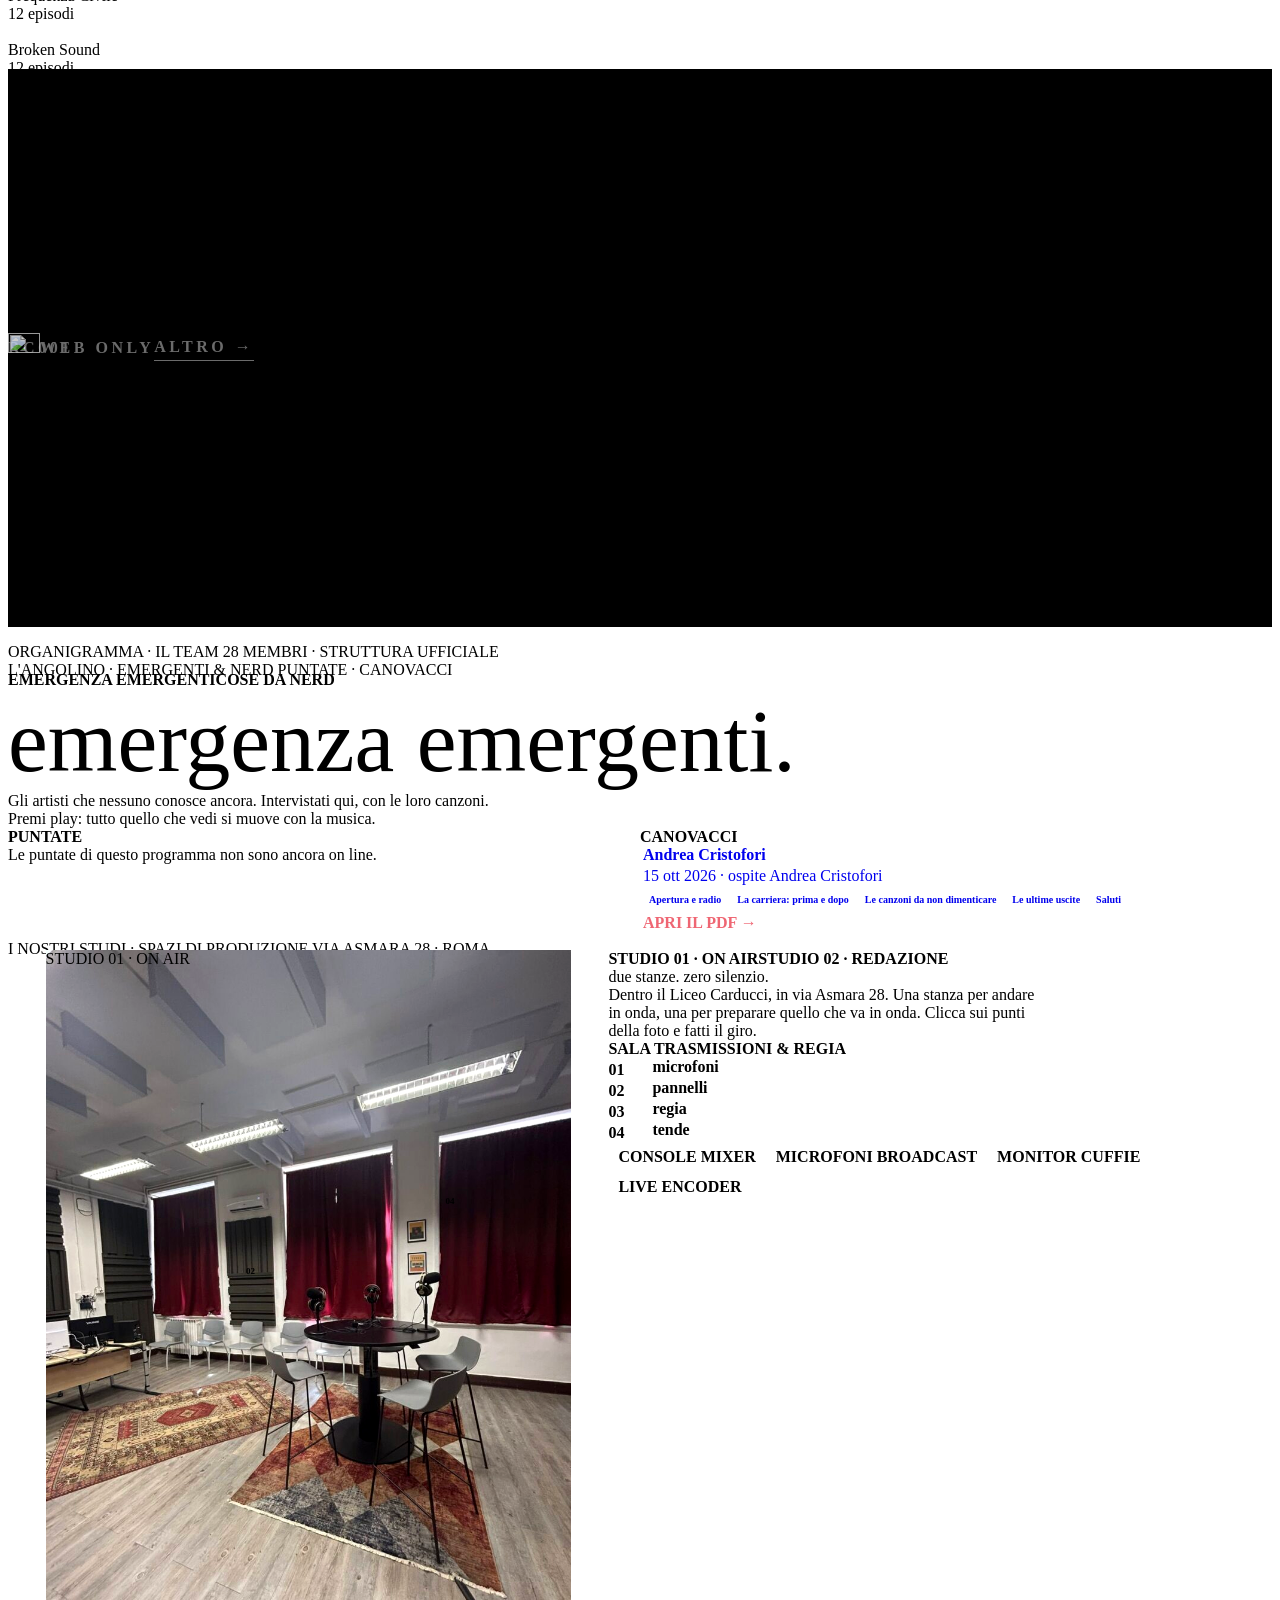
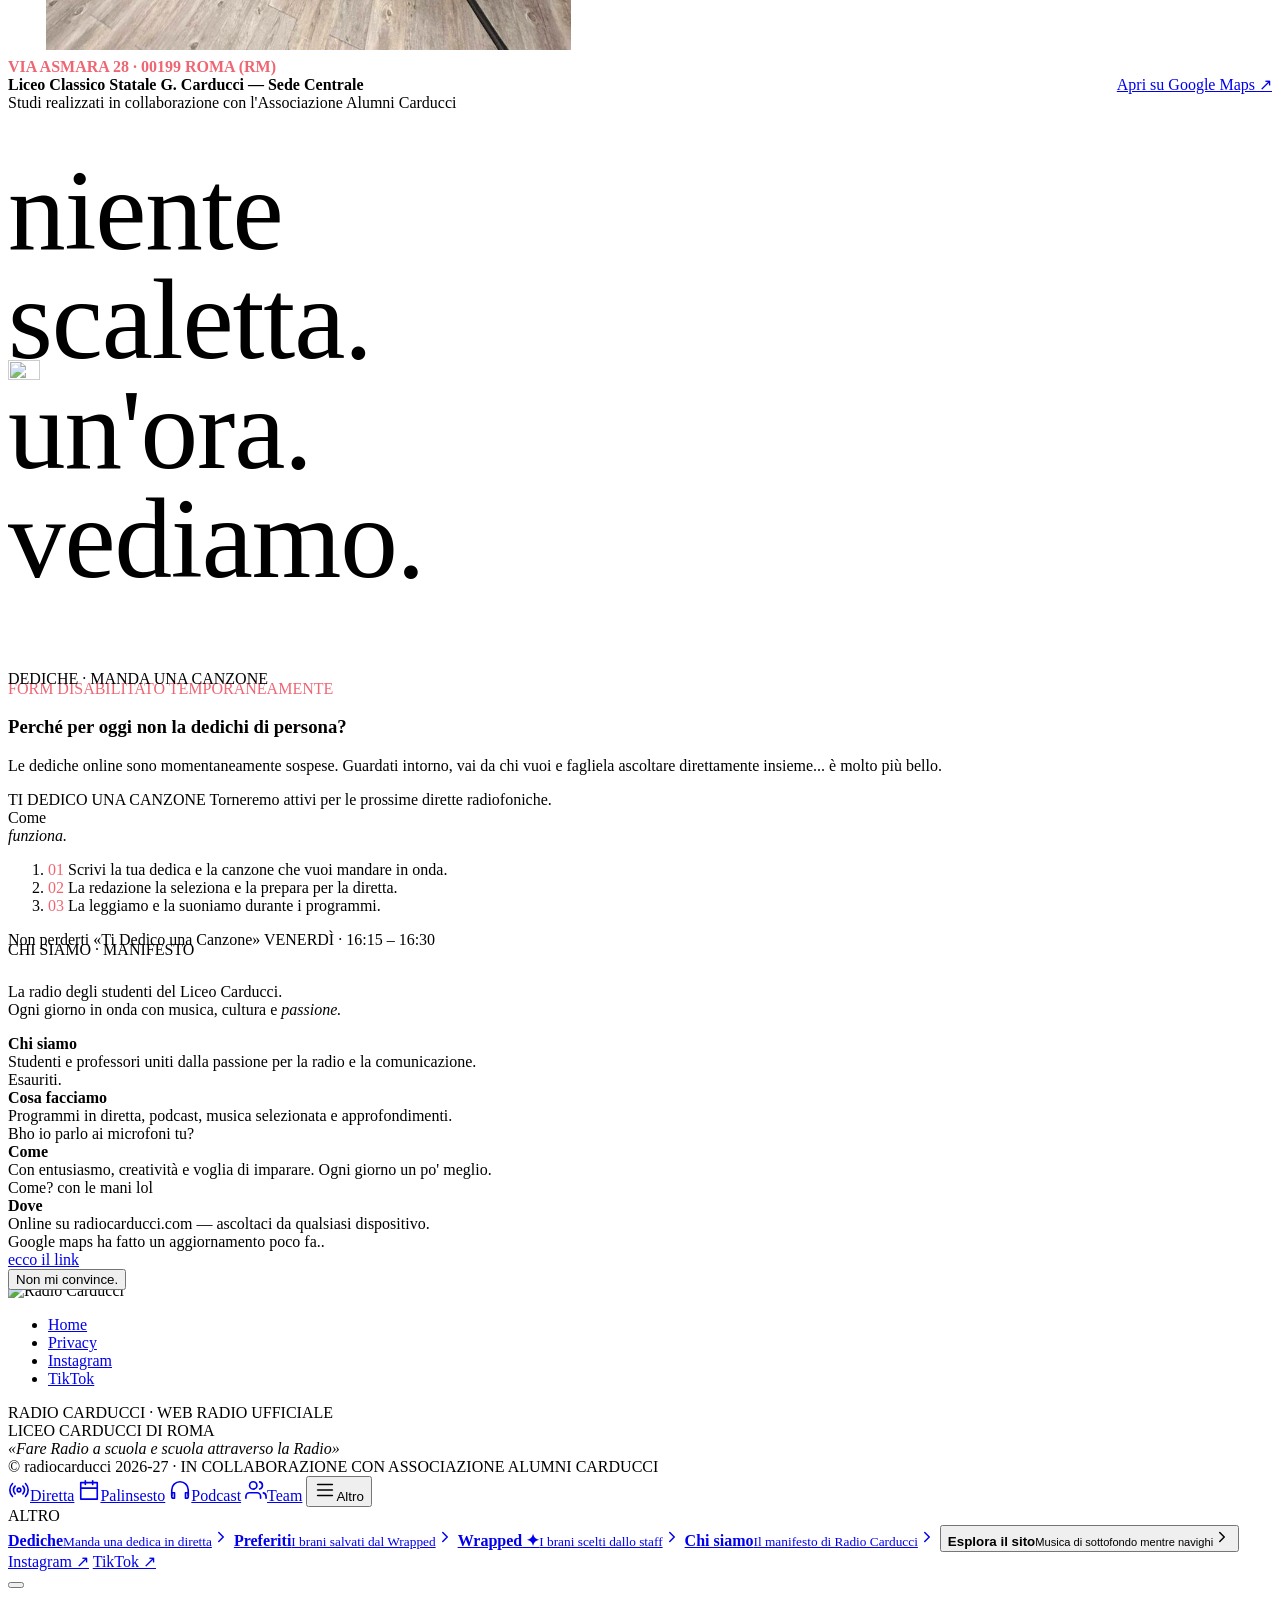
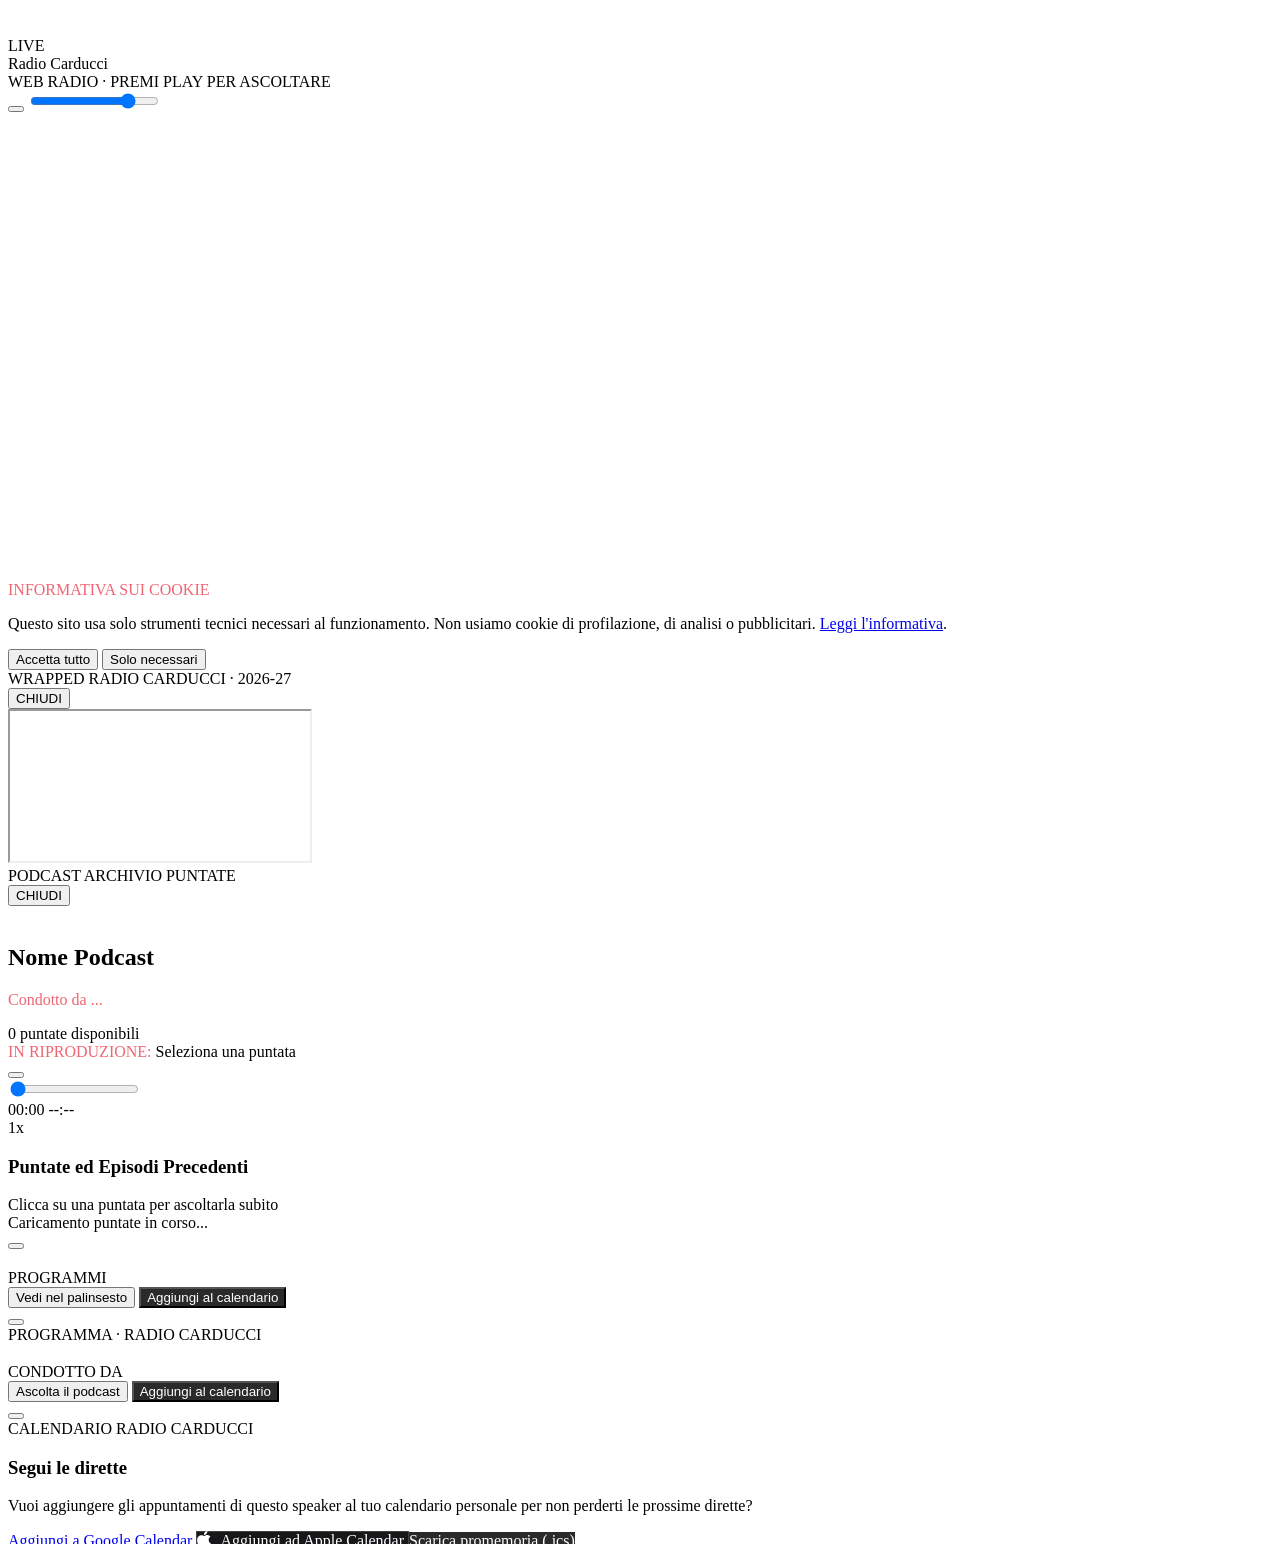
==== commit 80a58414: "Team: schede staccate, bordo singolo e animazione di entrata Le schede erano incollate una all'altra" ====
--- a/index.html
+++ b/index.html
@@ -14,7 +14,7 @@
   <link rel="icon" type="image/svg+xml" href="assets/logo-rc-mark-bone.svg">
   <link rel="stylesheet" href="colors_and_type.css?v=6">
   <link rel="stylesheet" href="site.css?v=42">
-  <link rel="stylesheet" href="rc-plus.css?v=14">
+  <link rel="stylesheet" href="rc-plus.css?v=15">
   <link rel="stylesheet" href="mascotte.css?v=3">
   <script src="https://unpkg.com/lucide@0.468.0/dist/umd/lucide.min.js"></script>
 </head>
@@ -768,7 +768,7 @@
   <script src="rc-sfx.js?v=3"></script>
   <script src="rc-lobby.js?v=1"></script>
   <script src="rc-focus.js?v=3"></script>
-  <script src="rc-plus.js?v=9"></script>
+  <script src="rc-plus.js?v=10"></script>
   <script src="rc-angolo.js?v=1"></script>
   <script src="mascotte-frasi.js?v=3"></script>
   <script src="mascotte.js?v=8"></script>
--- a/rc-plus.css
+++ b/rc-plus.css
@@ -546,10 +546,11 @@
    tutte uguali, così la griglia si legge come un blocco unico.
    Ruolo esteso, bio e programmi stanno nella scheda che si apre al clic. */
 #team .team__grid {
-  grid-template-columns: repeat(auto-fill, minmax(min(100%, 168px), 1fr));
-  gap: 1px;
-  background: var(--line);
-  border: 1px solid var(--line);
+  grid-template-columns: repeat(auto-fill, minmax(min(100%, 176px), 1fr));
+  /* schede staccate: aria fra una e l'altra, non un muro unico */
+  gap: var(--s-4);
+  background: none;
+  border: 0;
 }
 #team .team-member {
   position: relative;
@@ -557,10 +558,32 @@
   gap: 0;
   text-align: left;
   background: var(--rc-ink);
-  transition: background 120ms var(--ease-out);
+  /* un solo colore di bordo, come dice il brand */
+  border: 1px solid var(--line-strong);
+  border-radius: 0;
+  transition: border-color 120ms var(--ease-out), transform 200ms var(--ease-out);
 }
 #team .team-member:hover,
-#team .team-member:focus-visible { background: var(--bg-elev); }
+#team .team-member:focus-visible {
+  border-color: var(--rc-red);
+  /* niente rimbalzo: due pixel secchi verso l'alto */
+  transform: translateY(-2px);
+}
+/* entrata: le schede salgono una dietro l'altra, taglio secco */
+#team .team-member--enter {
+  opacity: 0;
+  transform: translateY(14px);
+}
+#team .team__grid.team--in .team-member--enter {
+  opacity: 1;
+  transform: none;
+  transition: opacity 200ms var(--ease-out) var(--d, 0ms),
+              transform 360ms var(--ease-out) var(--d, 0ms);
+}
+@media (prefers-reduced-motion: reduce) {
+  #team .team-member--enter { opacity: 1; transform: none; }
+  #team .team-member:hover { transform: none; }
+}
 
 #team .team-member__photo {
   max-width: none;
@@ -642,13 +665,14 @@
 /* Sul telefono si vedono più persone per schermata: schede più piccole.
    Sotto i 340px si torna a due, altrimenti i nomi non ci stanno. */
 @media (max-width: 760px) {
-  #team .team__grid { grid-template-columns: repeat(3, minmax(0, 1fr)); }
+  #team .team__grid { grid-template-columns: repeat(3, minmax(0, 1fr)); gap: var(--s-2); }
   #team .team-member__body { min-height: 4.9em; padding: 8px; }
-  #team .team-member__name { font-size: 13px; letter-spacing: -0.01em; }
+  /* nomi lunghi: spezza solo se proprio non ci sta, mai a meta' parola per vezzo */
+  #team .team-member__name { font-size: 12px; letter-spacing: -0.02em; overflow-wrap: break-word; }
   #team .team-member__role { font-size: 8px; letter-spacing: 0.1em; }
 }
 @media (max-width: 340px) {
-  #team .team__grid { grid-template-columns: repeat(2, minmax(0, 1fr)); }
+  #team .team__grid { grid-template-columns: repeat(2, minmax(0, 1fr)); gap: var(--s-3); }
 }
 
 /* ── ESPLORA: ora e almanacco ──────────────────────────────── */
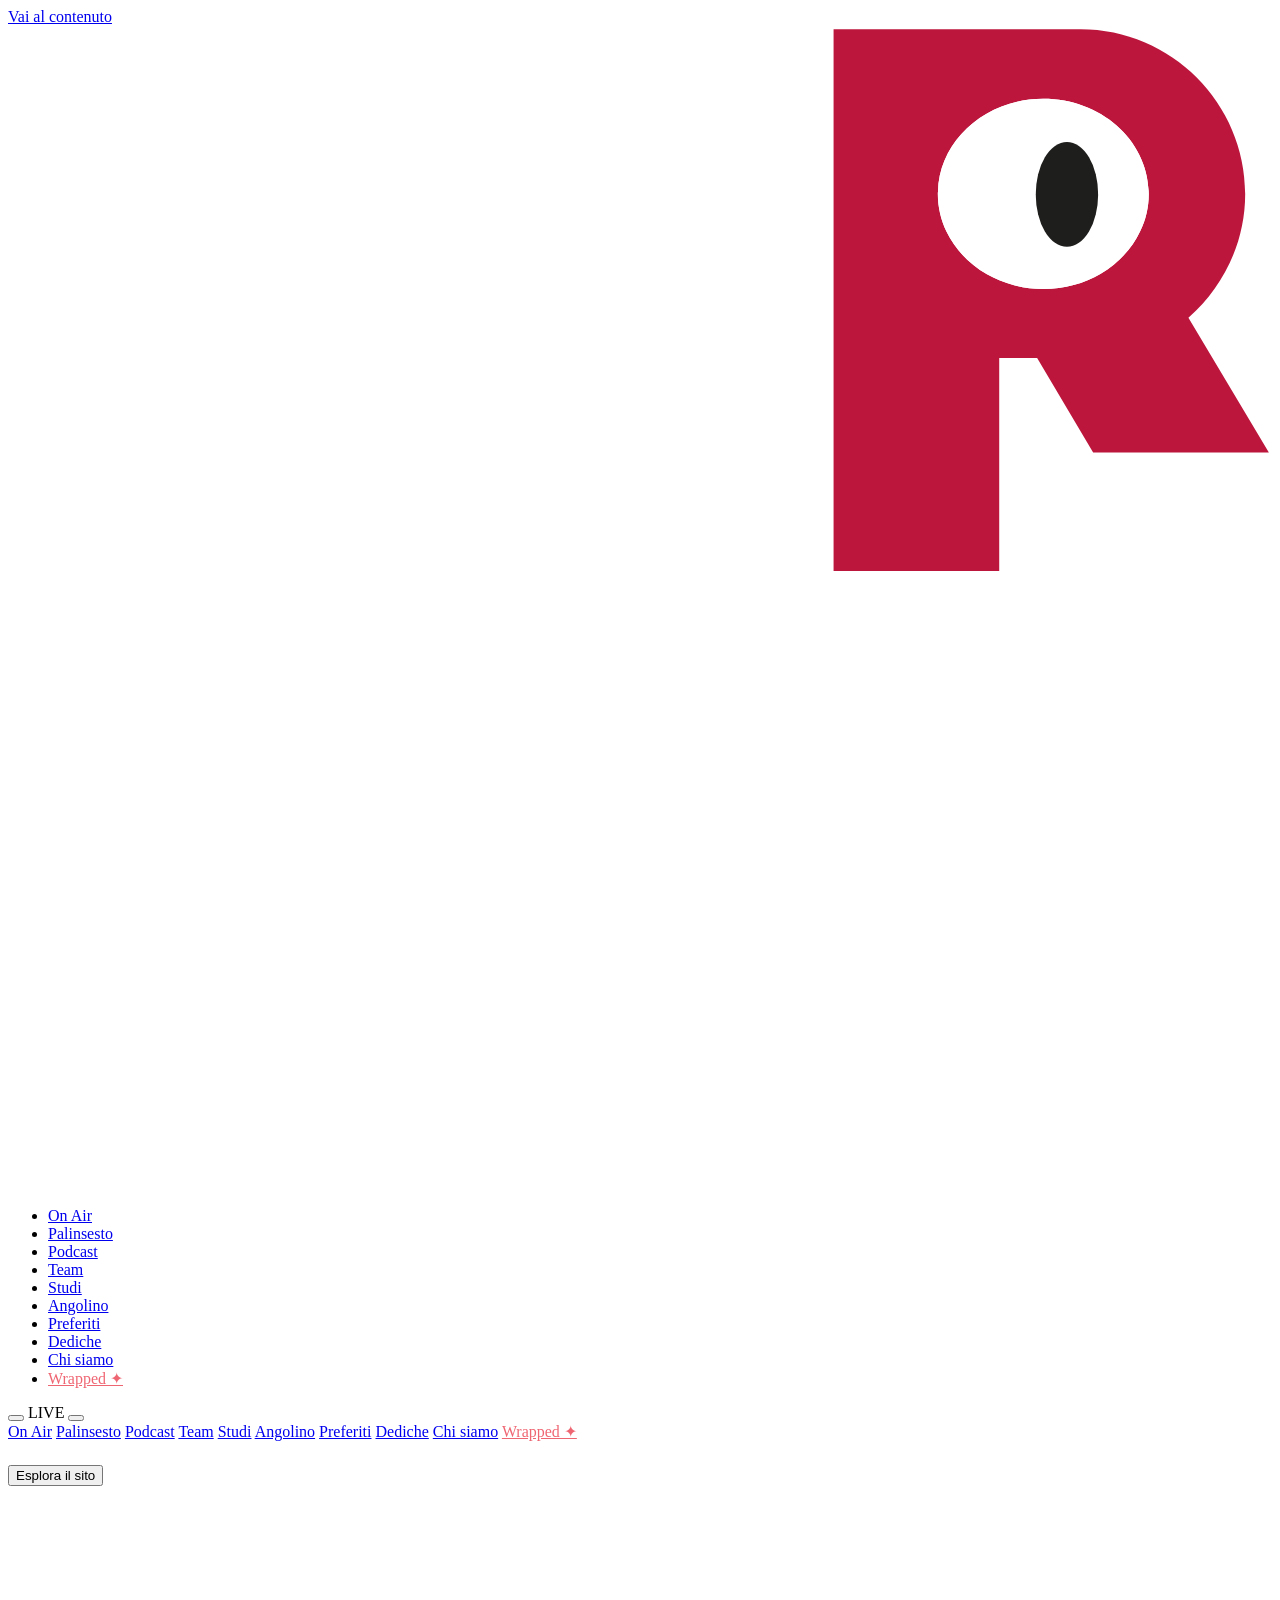
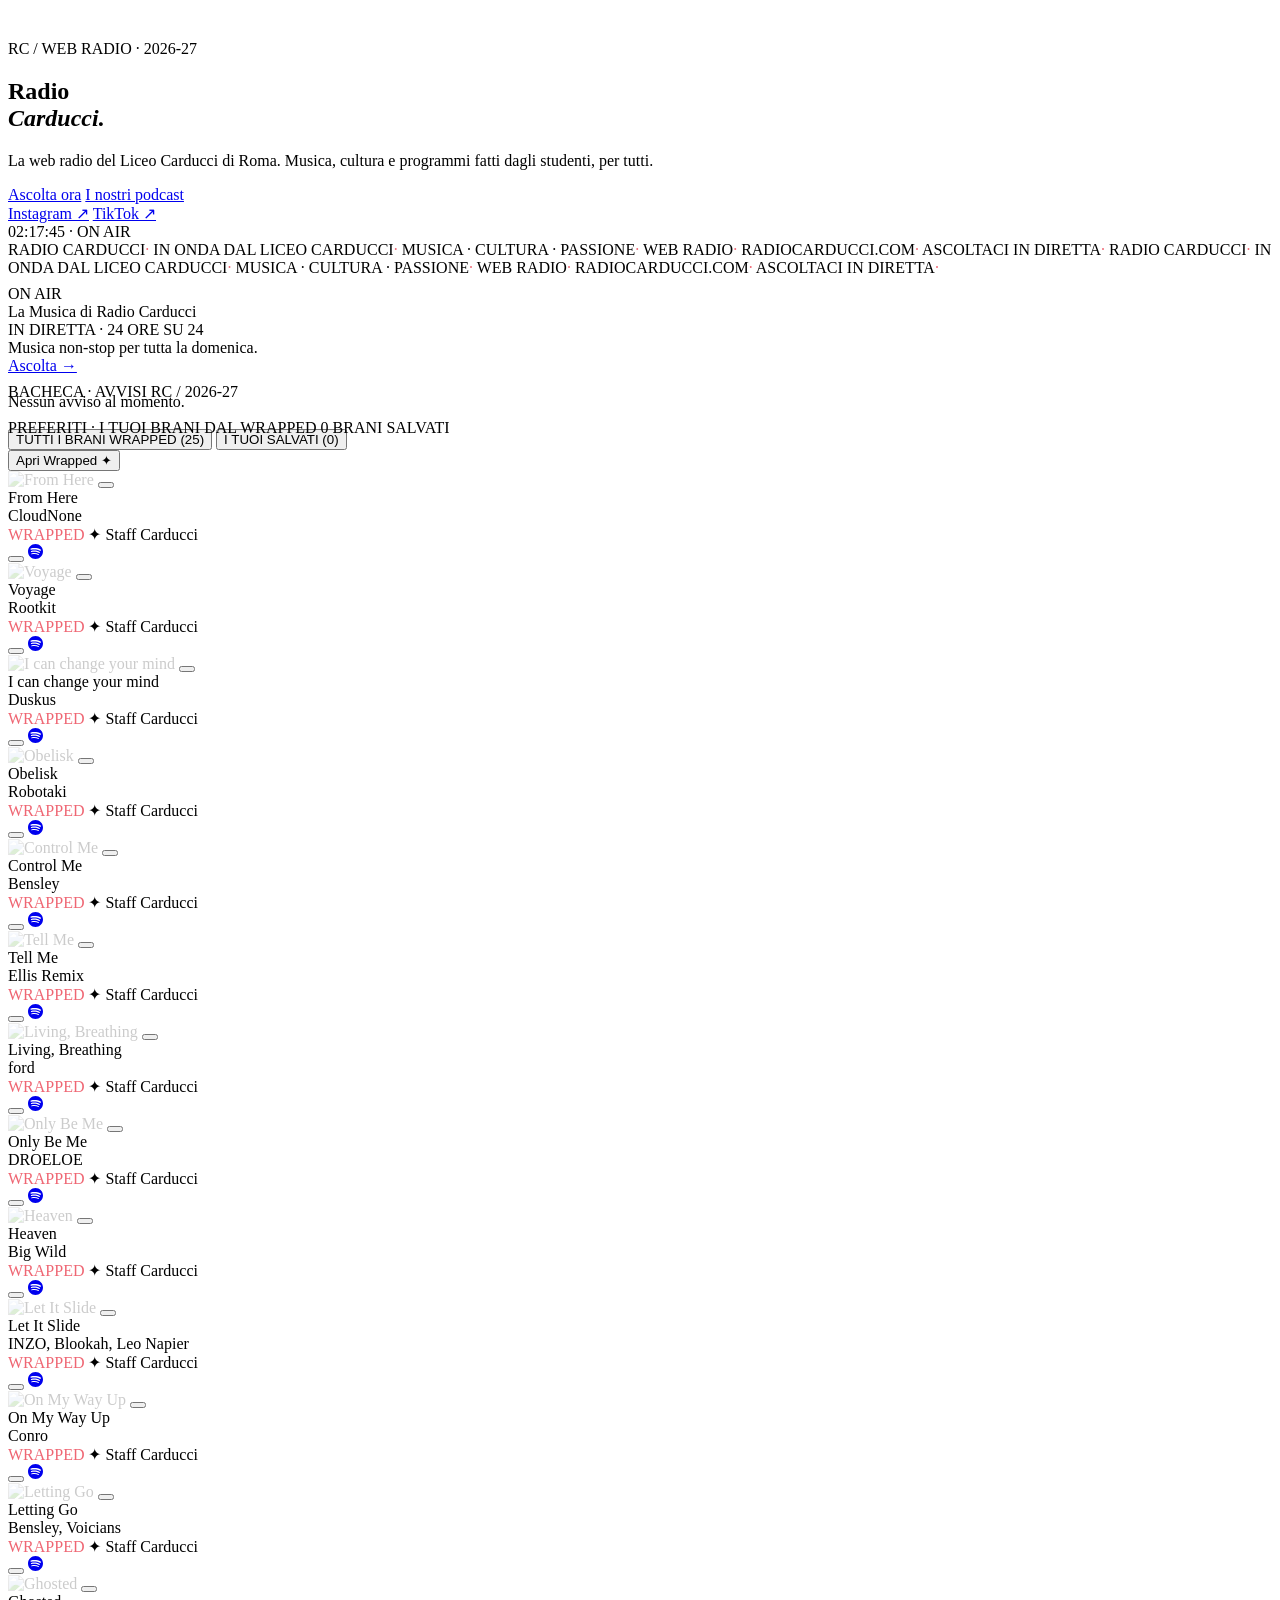
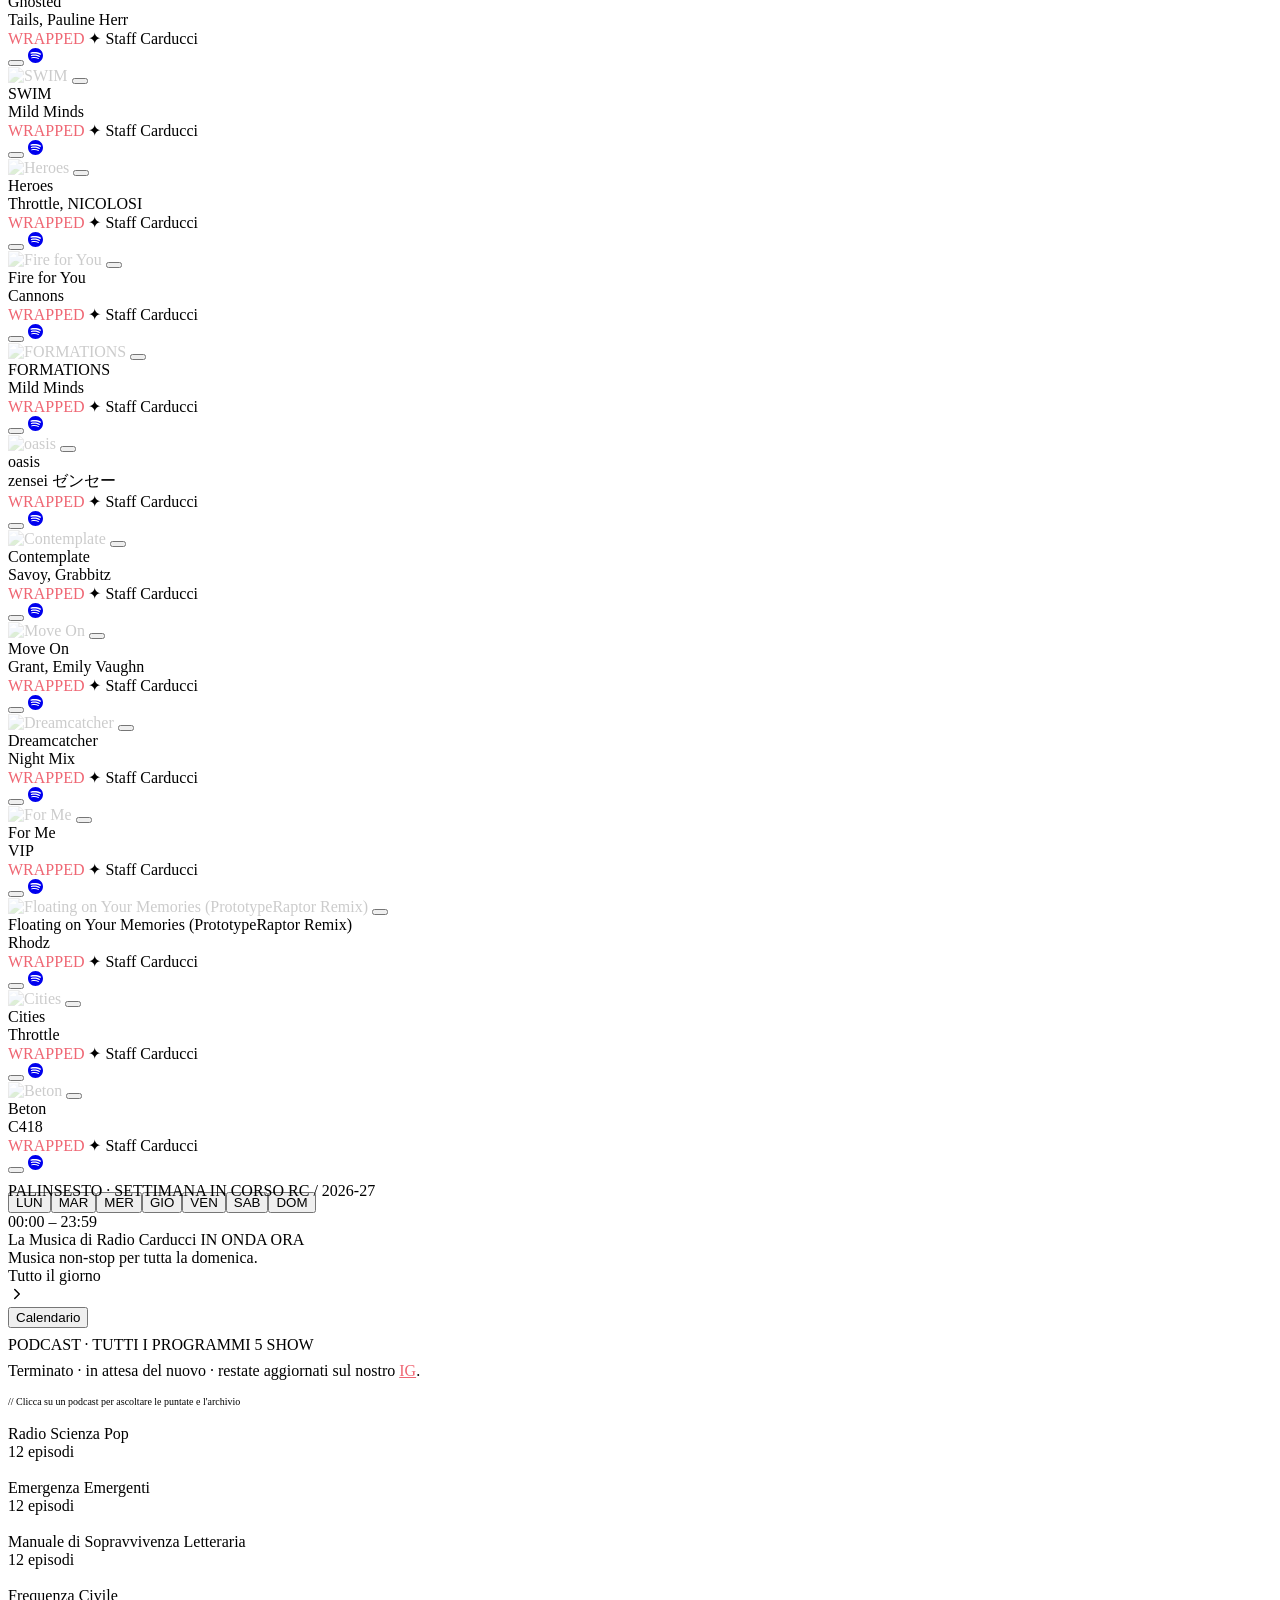
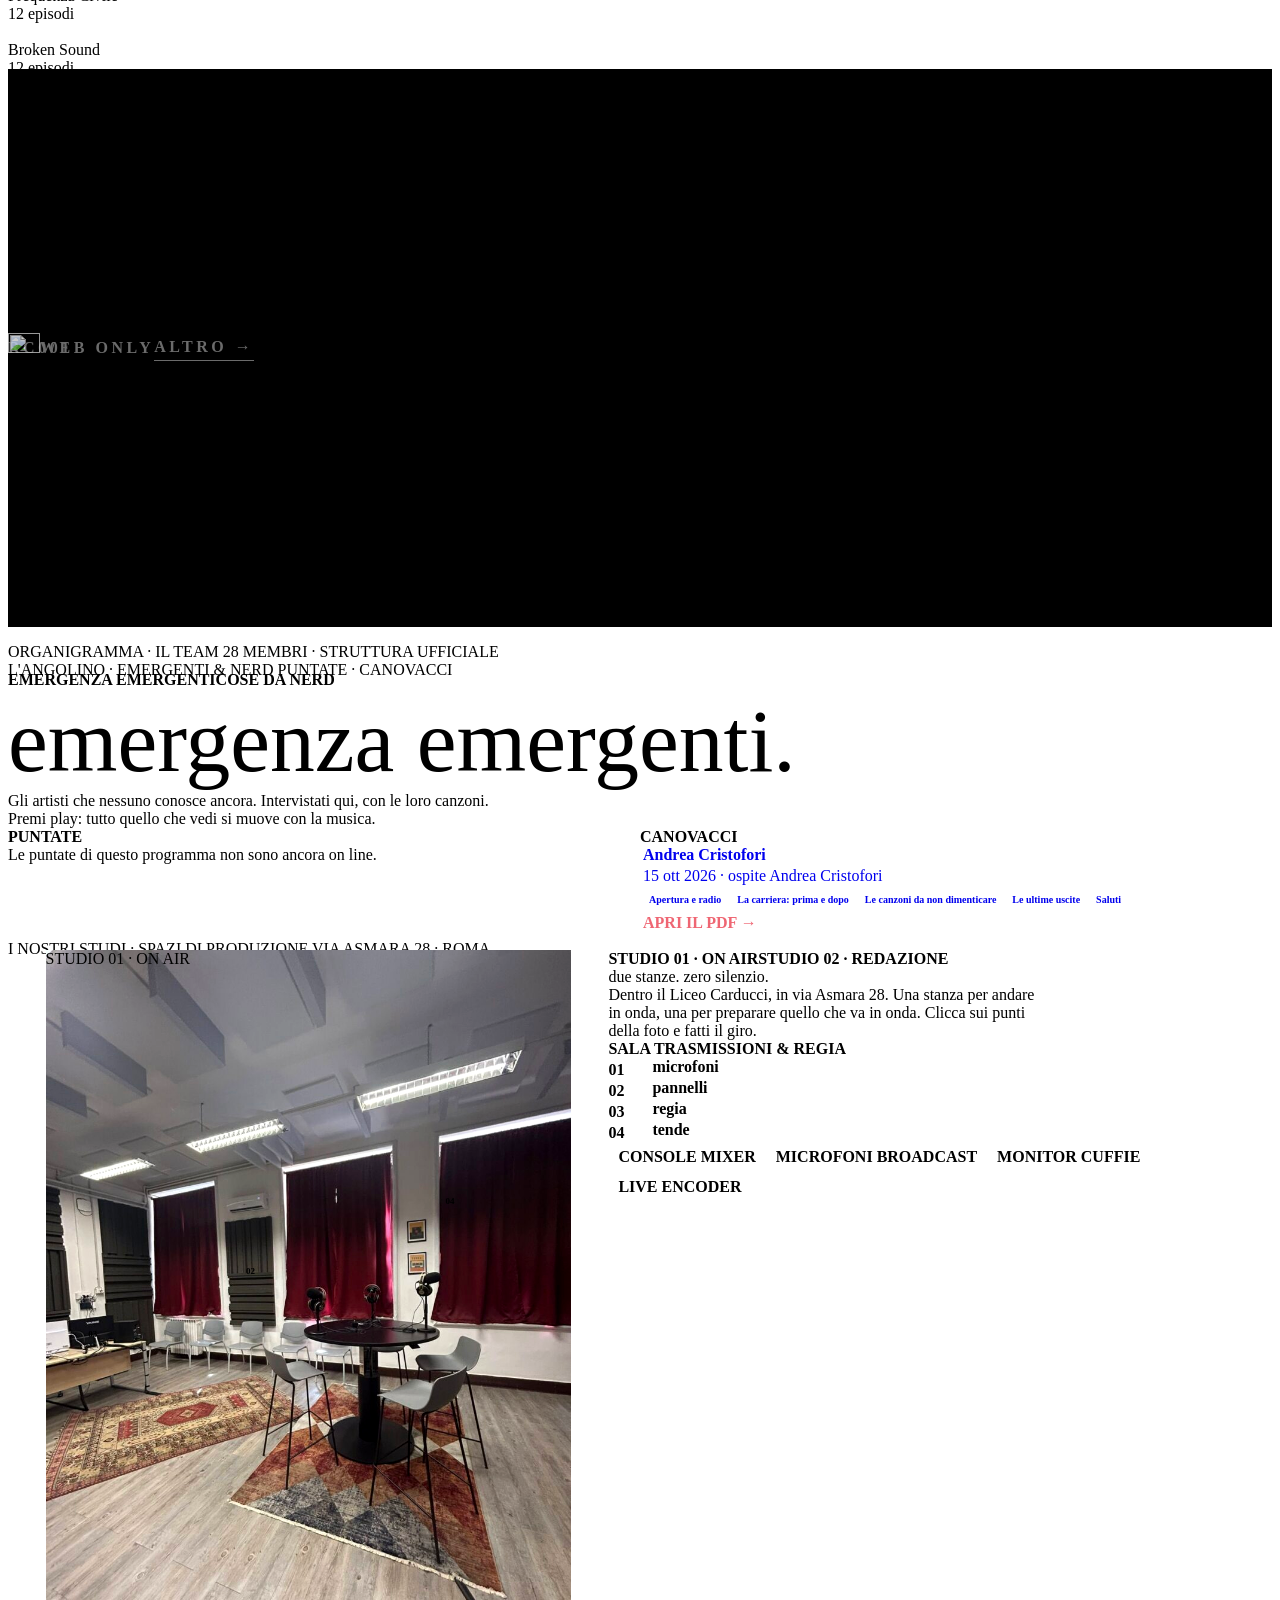
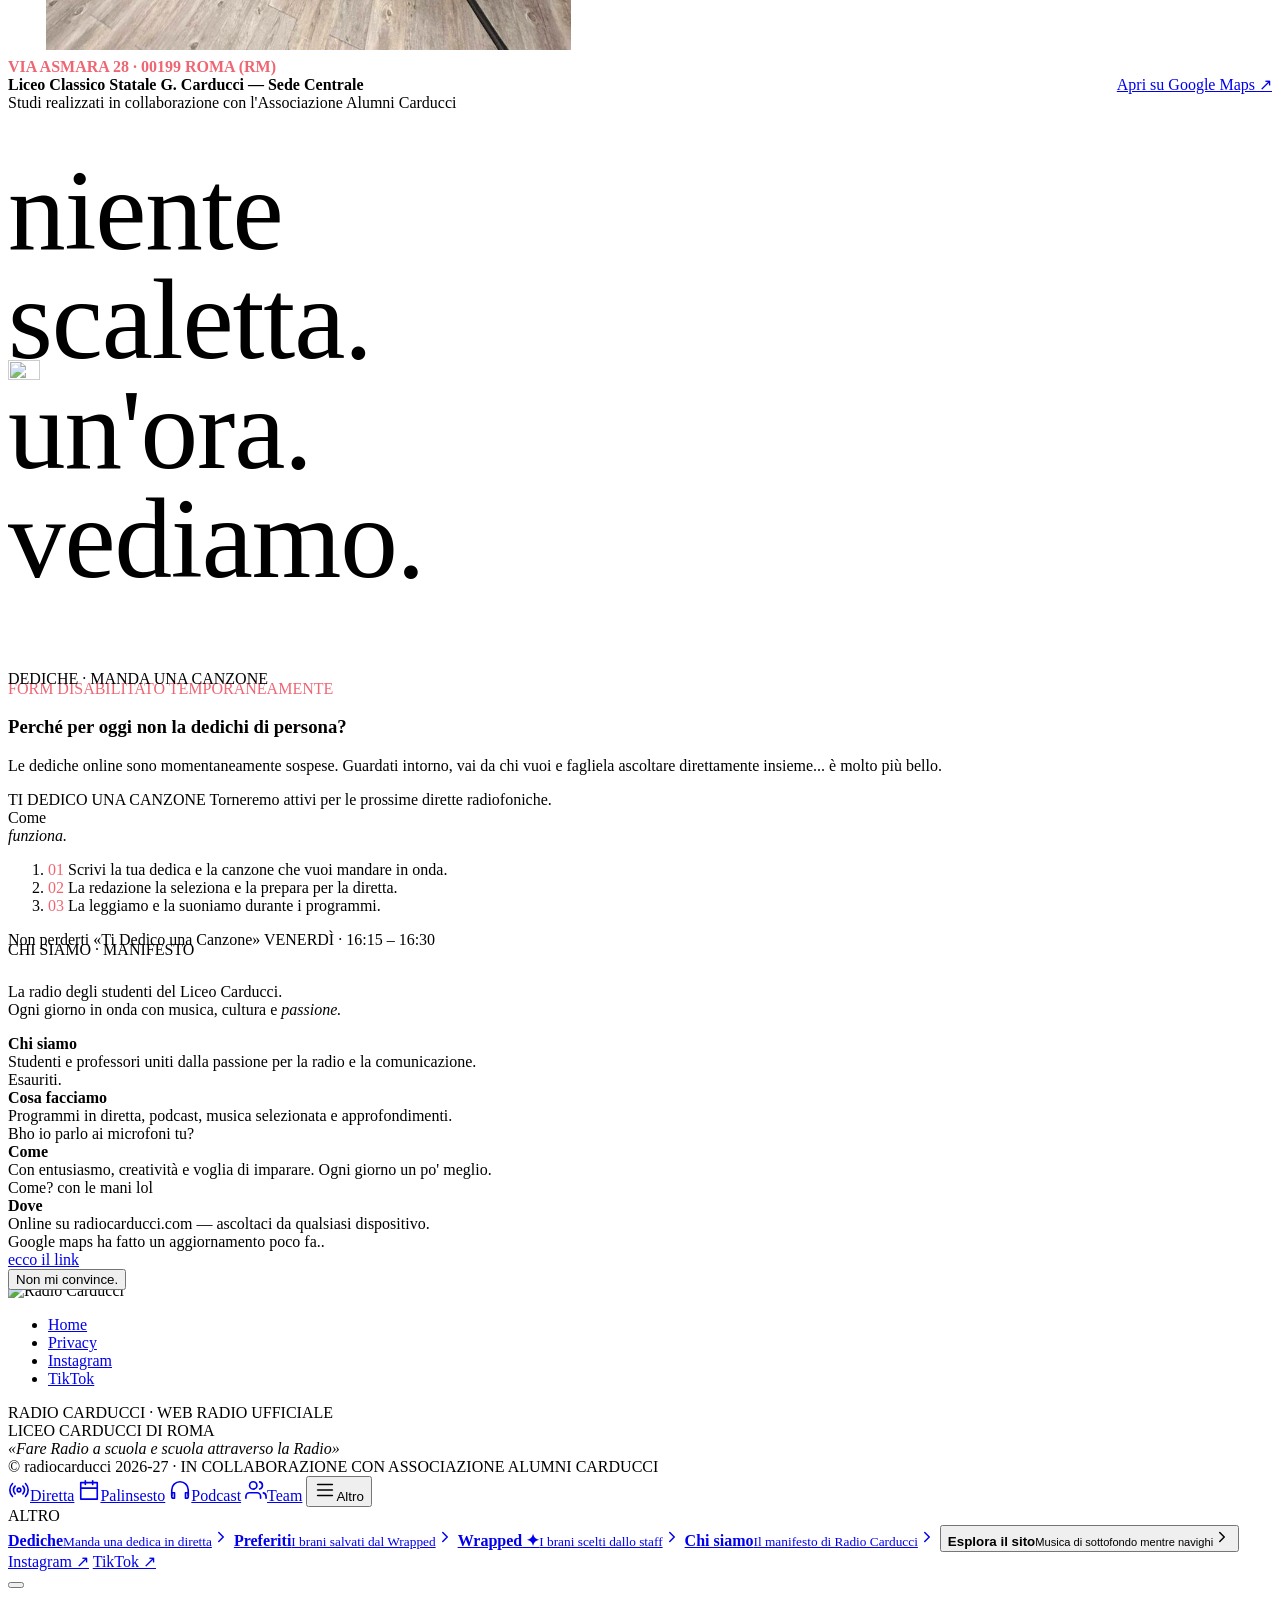
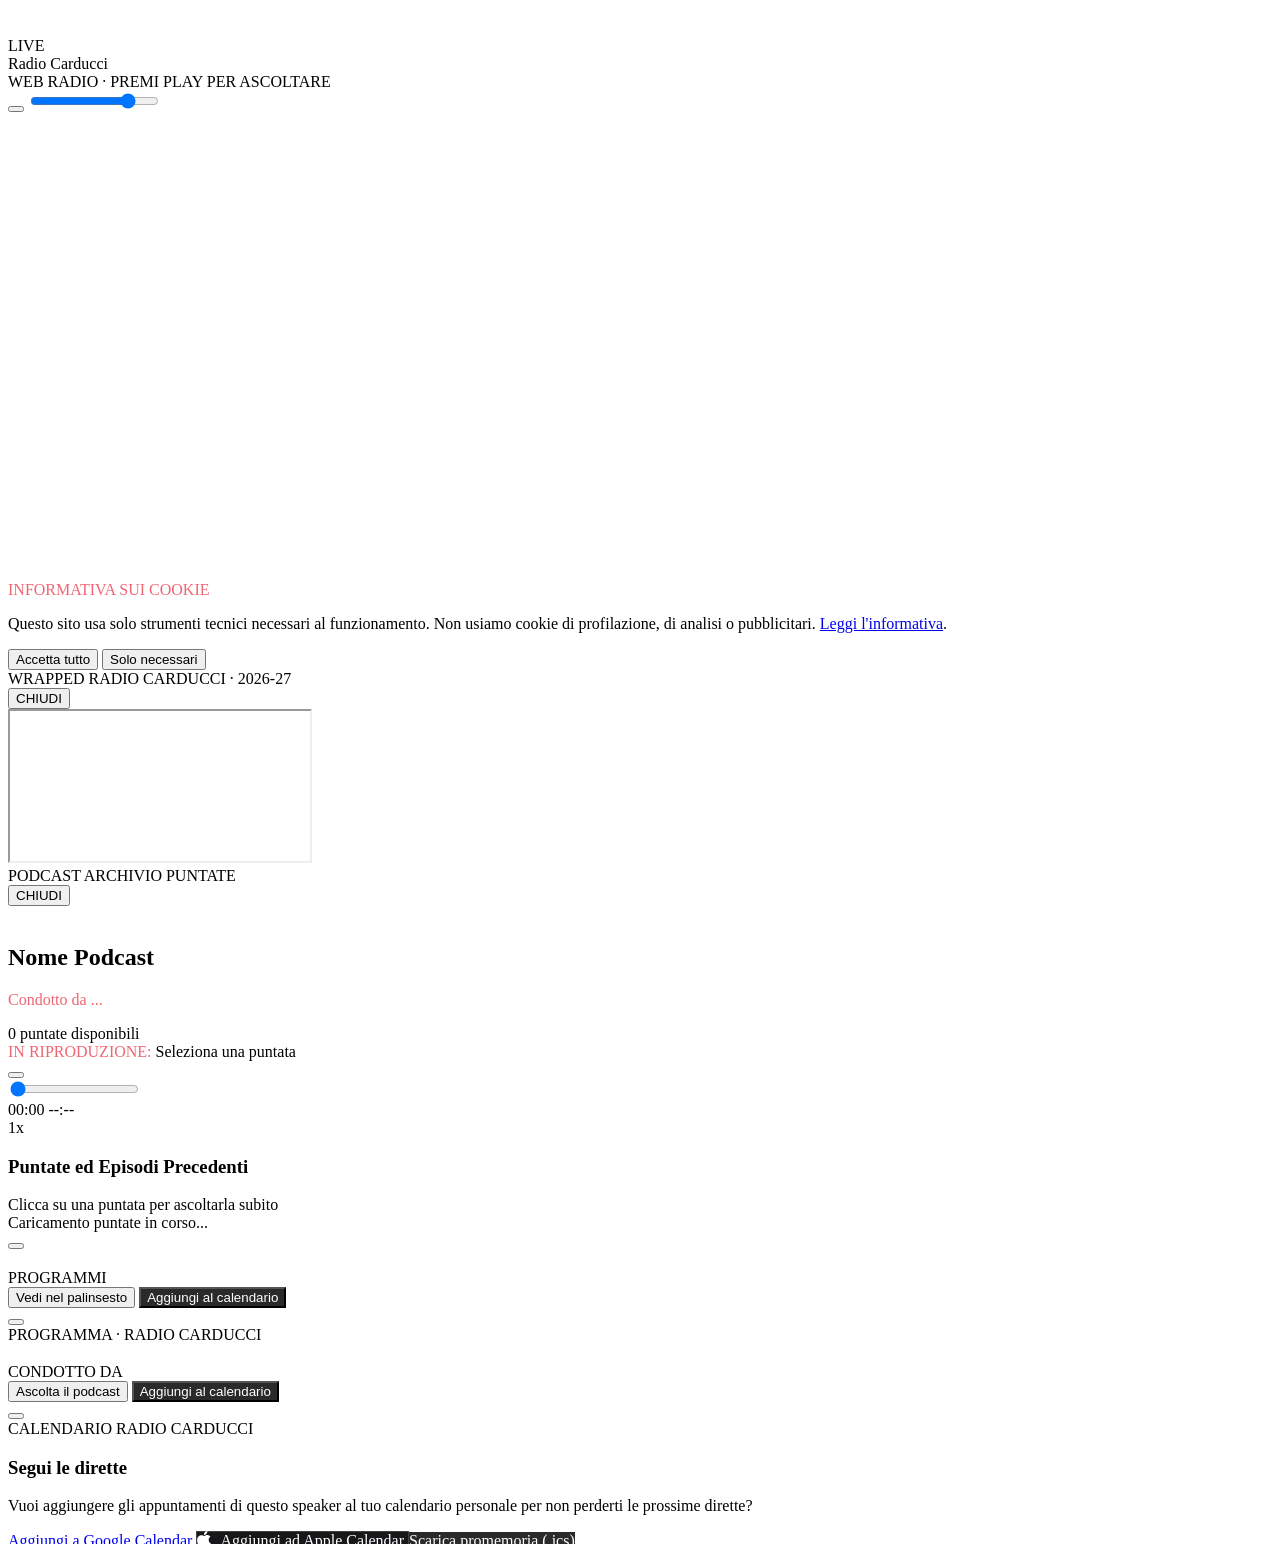
==== commit 407a6a3c: "Spigolo, il gatto e la barca del caricamento Spigolo: pappagallo disegnato a mano sui quattro colori" ====
--- a/index.html
+++ b/index.html
@@ -15,6 +15,8 @@
   <link rel="stylesheet" href="colors_and_type.css?v=6">
   <link rel="stylesheet" href="site.css?v=42">
   <link rel="stylesheet" href="rc-plus.css?v=15">
+  <link rel="stylesheet" href="rc-spigolo.css?v=2">
+  <link rel="stylesheet" href="rc-carico.css?v=2">
   <link rel="stylesheet" href="mascotte.css?v=3">
   <script src="https://unpkg.com/lucide@0.468.0/dist/umd/lucide.min.js"></script>
 </head>
@@ -769,6 +771,9 @@
   <script src="rc-lobby.js?v=1"></script>
   <script src="rc-focus.js?v=3"></script>
   <script src="rc-plus.js?v=10"></script>
+  <script src="rc-spigolo.js?v=2" defer></script>
+  <script src="rc-gatto.js?v=1" defer></script>
+  <script src="rc-carico.js?v=2" defer></script>
   <script src="rc-angolo.js?v=1"></script>
   <script src="mascotte-frasi.js?v=3"></script>
   <script src="mascotte.js?v=8"></script>
--- a/rc-spigolo.css
+++ b/rc-spigolo.css
@@ -0,0 +1,82 @@
+/* ============================================================
+   SPIGOLO — il pappagallo di Radio Carducci
+   Vola dietro al cursore, si posa sui bottoni, e la sua coda
+   diventa l'equalizzatore nella meta' bassa del bottone.
+   Quattro colori, nessuna ombra, nessun raggio: come il resto.
+   ============================================================ */
+
+.sp {
+  position: fixed;
+  left: 0;
+  top: 0;
+  width: 64px;
+  height: 72px;
+  z-index: 60;              /* sopra la pagina, sotto le tendine */
+  pointer-events: none;     /* non deve mai rubare un clic */
+  will-change: transform;
+  transform: translate3d(-200px, -200px, 0);
+  opacity: 0;
+  transition: opacity 200ms var(--ease-out, ease);
+}
+.sp.sp--on { opacity: 1; }
+.sp svg { display: block; width: 100%; height: 100%; overflow: visible; }
+/* il perno della rotazione sta sulle zampe, non al centro */
+.sp { transform-origin: 50% 92%; }
+
+/* le ali battono solo in volo */
+.sp__wing { transform-box: fill-box; transform-origin: 50% 12%; }
+
+/* la coda corta si vede in volo; posato, la coda e' l'equalizzatore */
+.sp__tail { transition: opacity 120ms var(--ease-out, ease); }
+.sp--perch .sp__tail { opacity: 0; }
+
+/* ── equalizzatore/coda sul bottone ───────────────────────── */
+.sp-eq {
+  position: fixed;
+  z-index: 59;
+  pointer-events: none;
+  opacity: 0;
+  transition: opacity 200ms var(--ease-out, ease);
+}
+.sp-eq.sp-eq--on { opacity: 1; }
+.sp-eq__bar {
+  position: absolute;
+  left: 50%;
+  top: 0;
+  width: 4px;
+  height: 100%;
+  margin-left: -1.5px;
+  transform-origin: 50% 0;
+  background: var(--rc-red, #db3849);
+  will-change: transform;
+}
+.sp-eq__bar:nth-child(2n) { background: var(--rc-red-deep, #991c3b); }
+.sp-eq__bar:nth-child(5)  { background: var(--rc-bone, #f4f4f5); }
+
+@media (prefers-reduced-motion: reduce) {
+  .sp, .sp-eq { display: none; }
+}
+
+/* ── IL GATTO ──────────────────────────────────────────────
+   Corre sul fondo, dietro al pappagallo. Non copre mai niente:
+   sta sopra la barra del player e non prende clic. */
+.gt {
+  position: fixed;
+  left: 0;
+  top: 0;
+  width: 112px;
+  height: 68px;
+  z-index: 58;
+  pointer-events: none;
+  will-change: transform;
+  transform: translate3d(-400px, -400px, 0);
+  opacity: 0;
+  transition: opacity 360ms var(--ease-out, ease);
+}
+.gt.gt--on { opacity: 0.92; }
+.gt svg { display: block; width: 100%; height: 100%; overflow: visible; translate: 0 calc(var(--sob, 0px) * -1); }
+.gt .g__zampa { transform-box: fill-box; transform-origin: 50% 8%; }
+.gt .g__coda { transform-box: fill-box; transform-origin: 100% 100%; animation: gt-coda 1.6s var(--ease-out, ease) infinite alternate; }
+@keyframes gt-coda { from { transform: rotate(-8deg); } to { transform: rotate(10deg); } }
+
+@media (prefers-reduced-motion: reduce) { .gt { display: none; } }
--- a/rc-carico.css
+++ b/rc-carico.css
@@ -0,0 +1,82 @@
+/* ============================================================
+   LA BARCA DEL CARICAMENTO
+   Schermata piena, quattro colori, nessuna ombra.
+   ============================================================ */
+.crc {
+  position: fixed;
+  inset: 0;
+  z-index: 100090;   /* sopra ogni tendina: il caricamento copre tutto */
+  display: flex;
+  flex-direction: column;
+  align-items: center;
+  justify-content: center;
+  gap: var(--s-5, 24px);
+  background: var(--rc-ink, #1e1e1e);
+  opacity: 0;
+  visibility: hidden;
+  transition: opacity 200ms var(--ease-out, ease), visibility 0s linear 200ms;
+}
+.crc.crc--on { opacity: 1; visibility: visible; transition-delay: 0s; }
+
+.crc__scena { width: min(78vw, 420px); height: auto; overflow: hidden; }
+
+/* la barca becheggia: su, giu', e un filo di rollio */
+.crc__barca {
+  transform-box: fill-box;
+  transform-origin: 50% 100%;
+  animation: crc-becheggio 2.4s var(--ease-out, ease-in-out) infinite;
+}
+@keyframes crc-becheggio {
+  0%   { transform: translateY(0) rotate(-3deg); }
+  50%  { transform: translateY(-6px) rotate(3deg); }
+  100% { transform: translateY(0) rotate(-3deg); }
+}
+
+/* le onde scorrono a velocita' diverse: si vede la profondita' */
+.crc__onda { animation: crc-onda linear infinite; }
+.crc__onda--1 { animation-duration: 2.6s; }
+.crc__onda--2 { animation-duration: 3.8s; }
+.crc__onda--3 { animation-duration: 5.2s; }
+@keyframes crc-onda {
+  from { transform: translateX(0); }
+  to   { transform: translateX(-160px); }
+}
+
+.crc__fumo { animation: crc-fumo 2.2s linear infinite; }
+.crc__fumo--2 { animation-duration: 3s; animation-delay: 0.7s; }
+@keyframes crc-fumo {
+  from { transform: translate(0, 0) scale(0.6); opacity: 0.5; }
+  to   { transform: translate(-22px, -30px) scale(1.6); opacity: 0; }
+}
+
+.crc__frase {
+  margin: 0;
+  font-family: var(--font-display, sans-serif);
+  font-size: clamp(14px, 2.4vw, 20px);
+  font-weight: 700;
+  letter-spacing: var(--ls-caps-wide, 0.12em);
+  text-transform: uppercase;
+  color: var(--rc-bone, #f4f4f5);
+  text-align: center;
+  padding-inline: var(--s-4, 16px);
+  transition: opacity 200ms var(--ease-out, ease);
+}
+
+.crc__barra {
+  width: min(70vw, 360px);
+  height: 2px;
+  background: var(--line, rgba(255,255,255,0.18));
+  overflow: hidden;
+}
+.crc__barra i {
+  display: block;
+  height: 100%;
+  background: var(--rc-red, #db3849);
+  transform: scaleX(0);
+  transform-origin: 0 50%;
+  transition: transform 200ms var(--ease-out, ease);
+}
+
+@media (prefers-reduced-motion: reduce) {
+  .crc__barca, .crc__onda, .crc__fumo { animation: none; }
+}
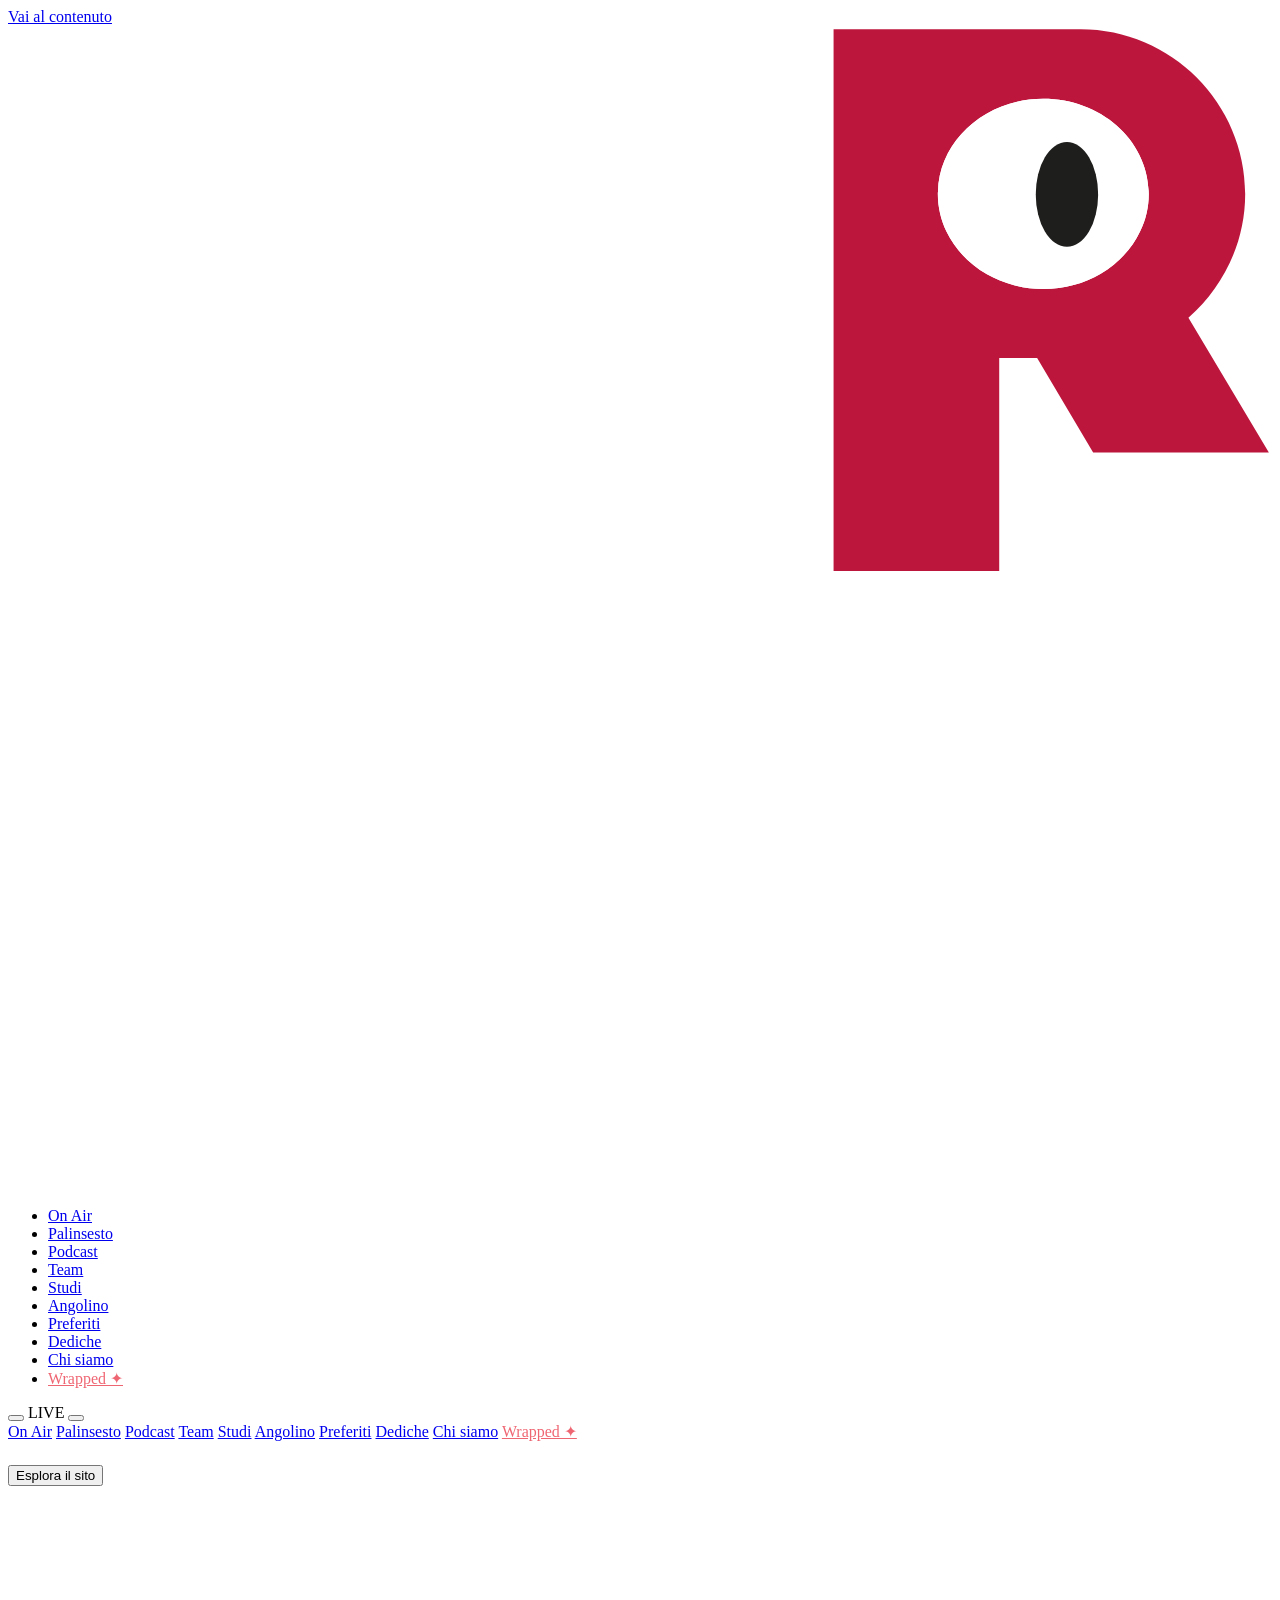
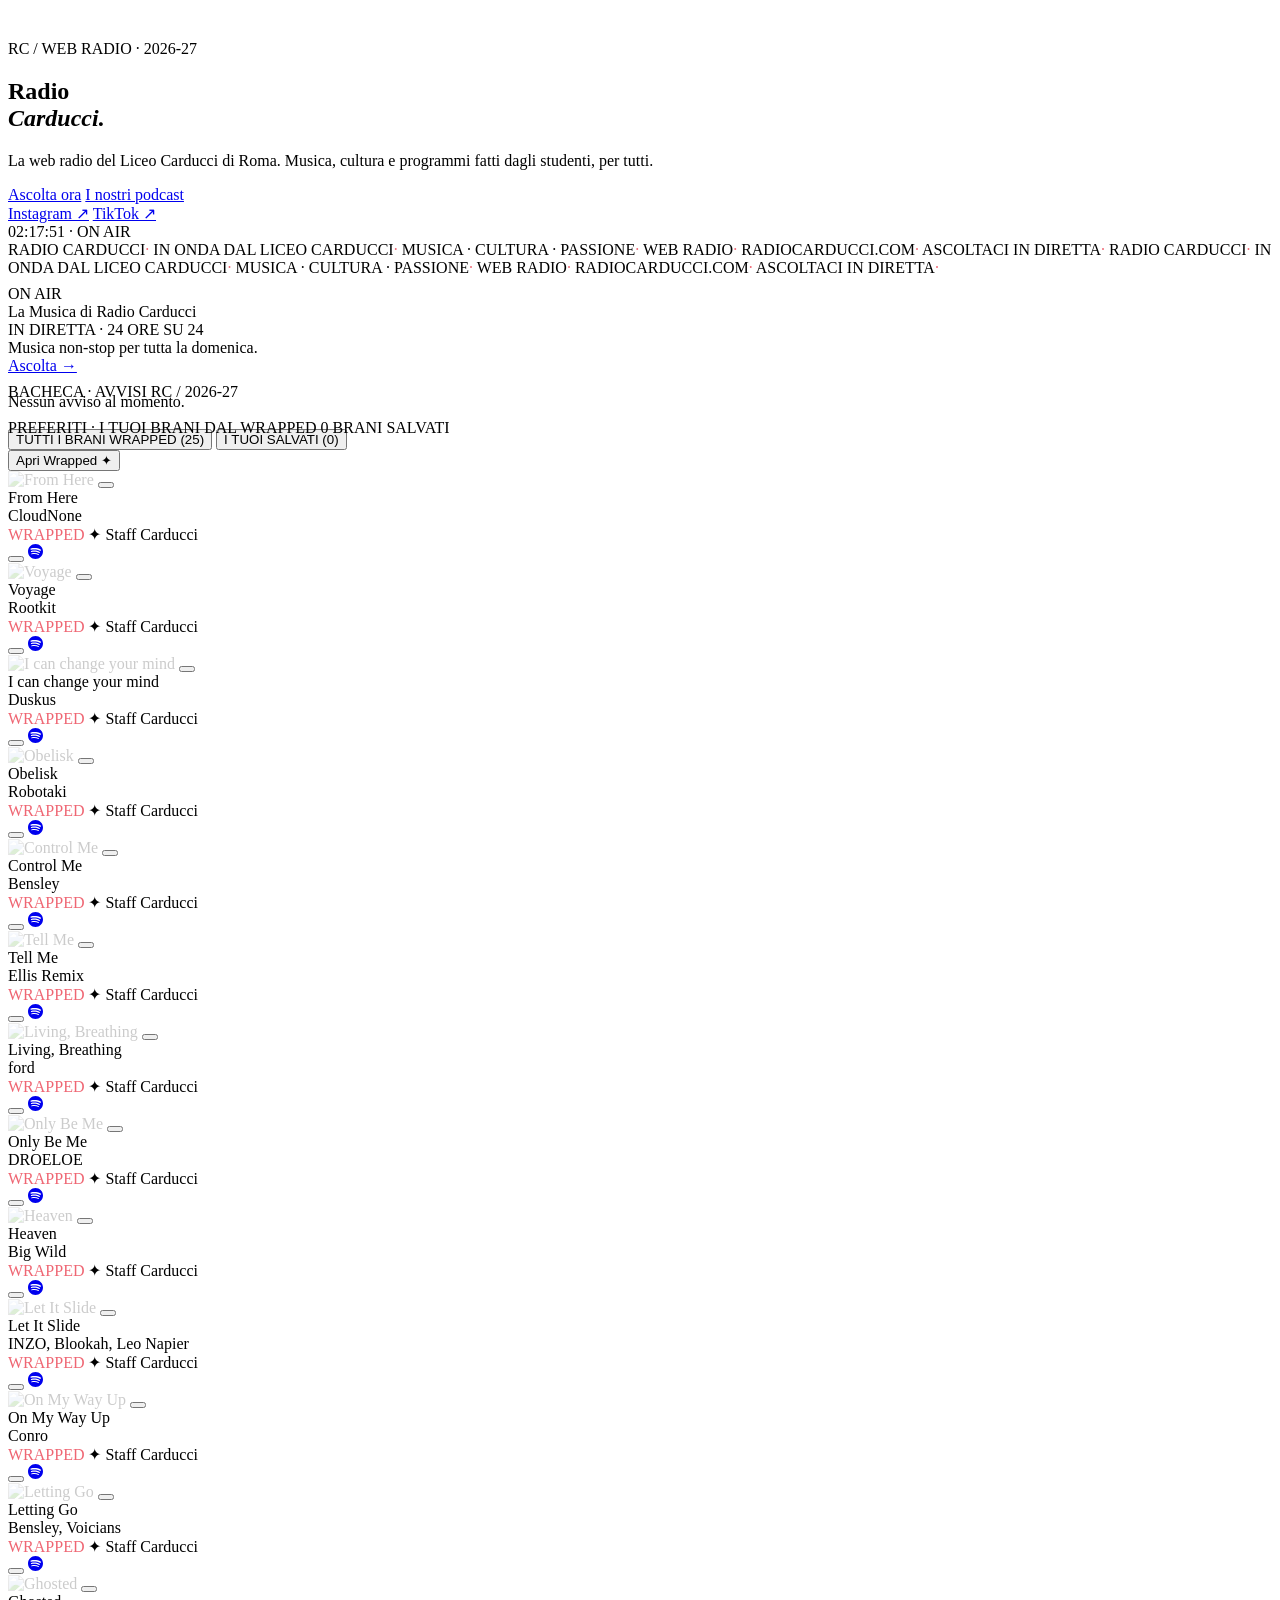
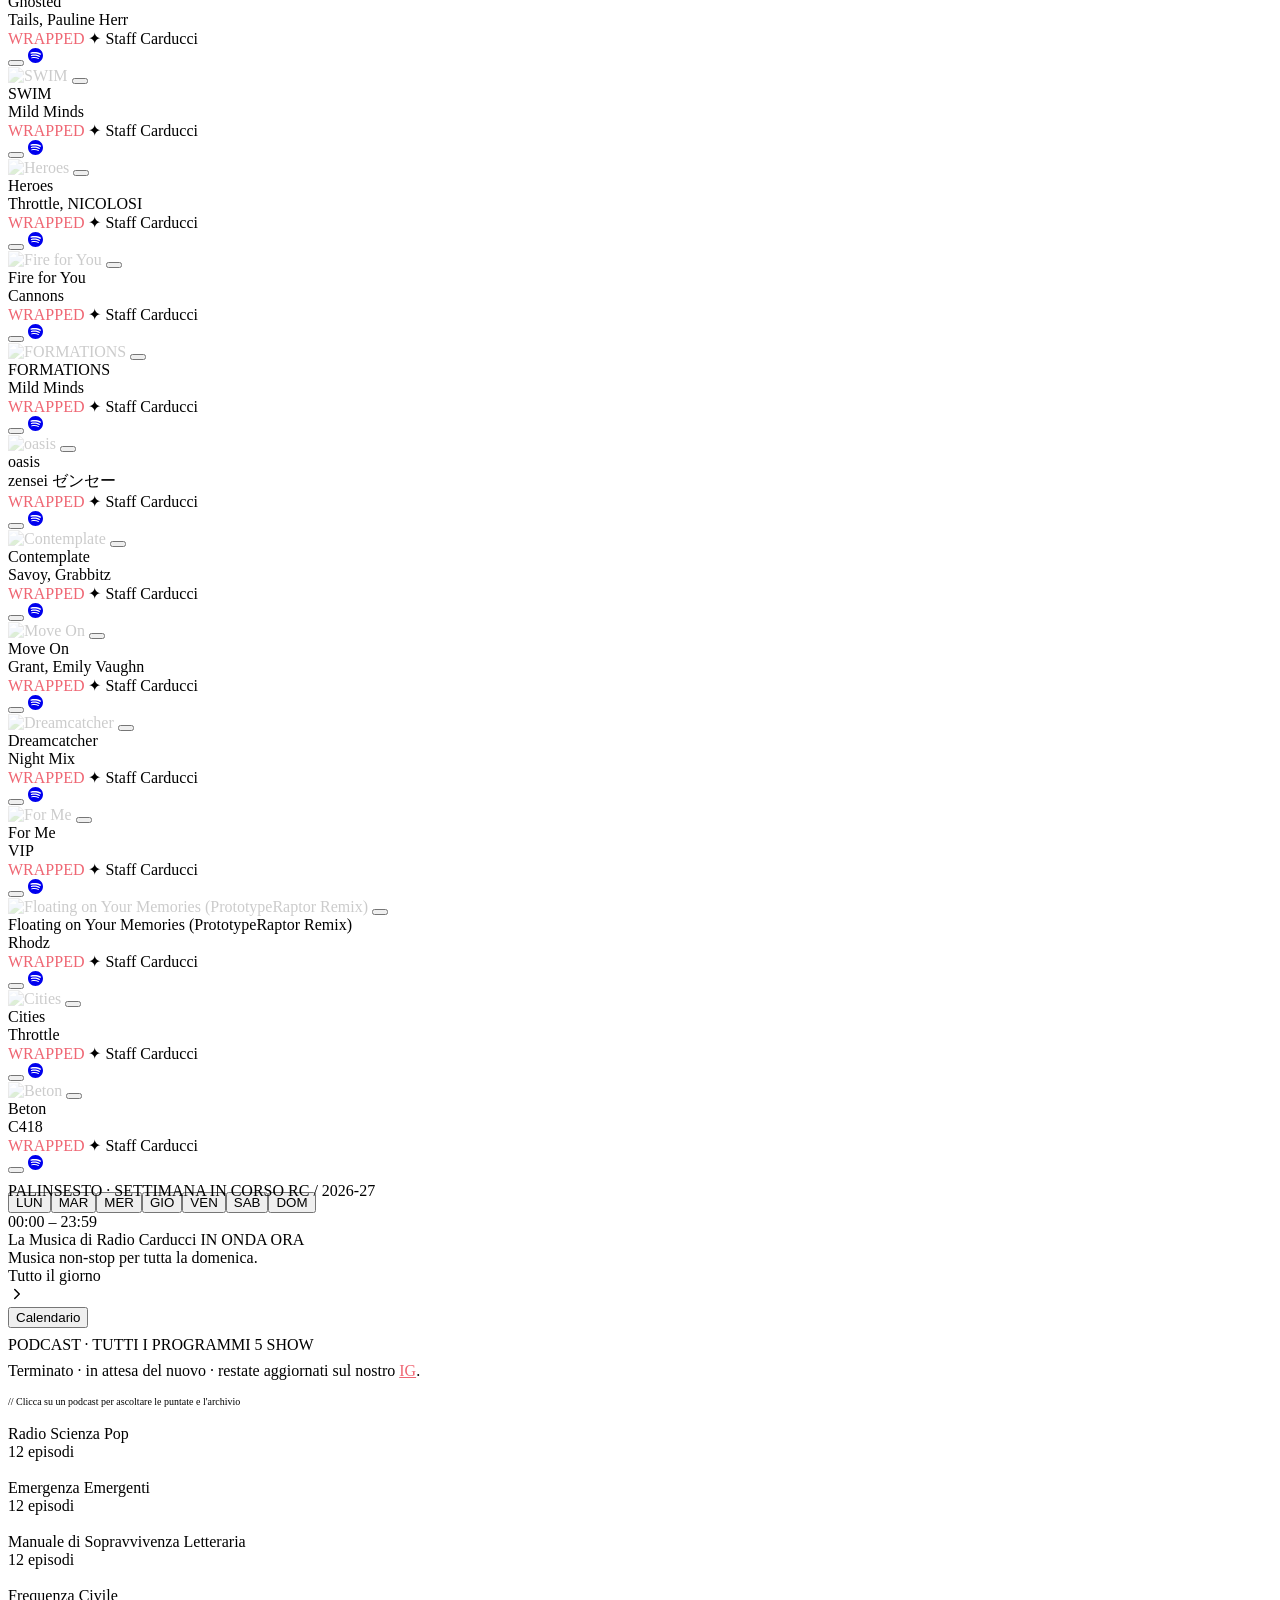
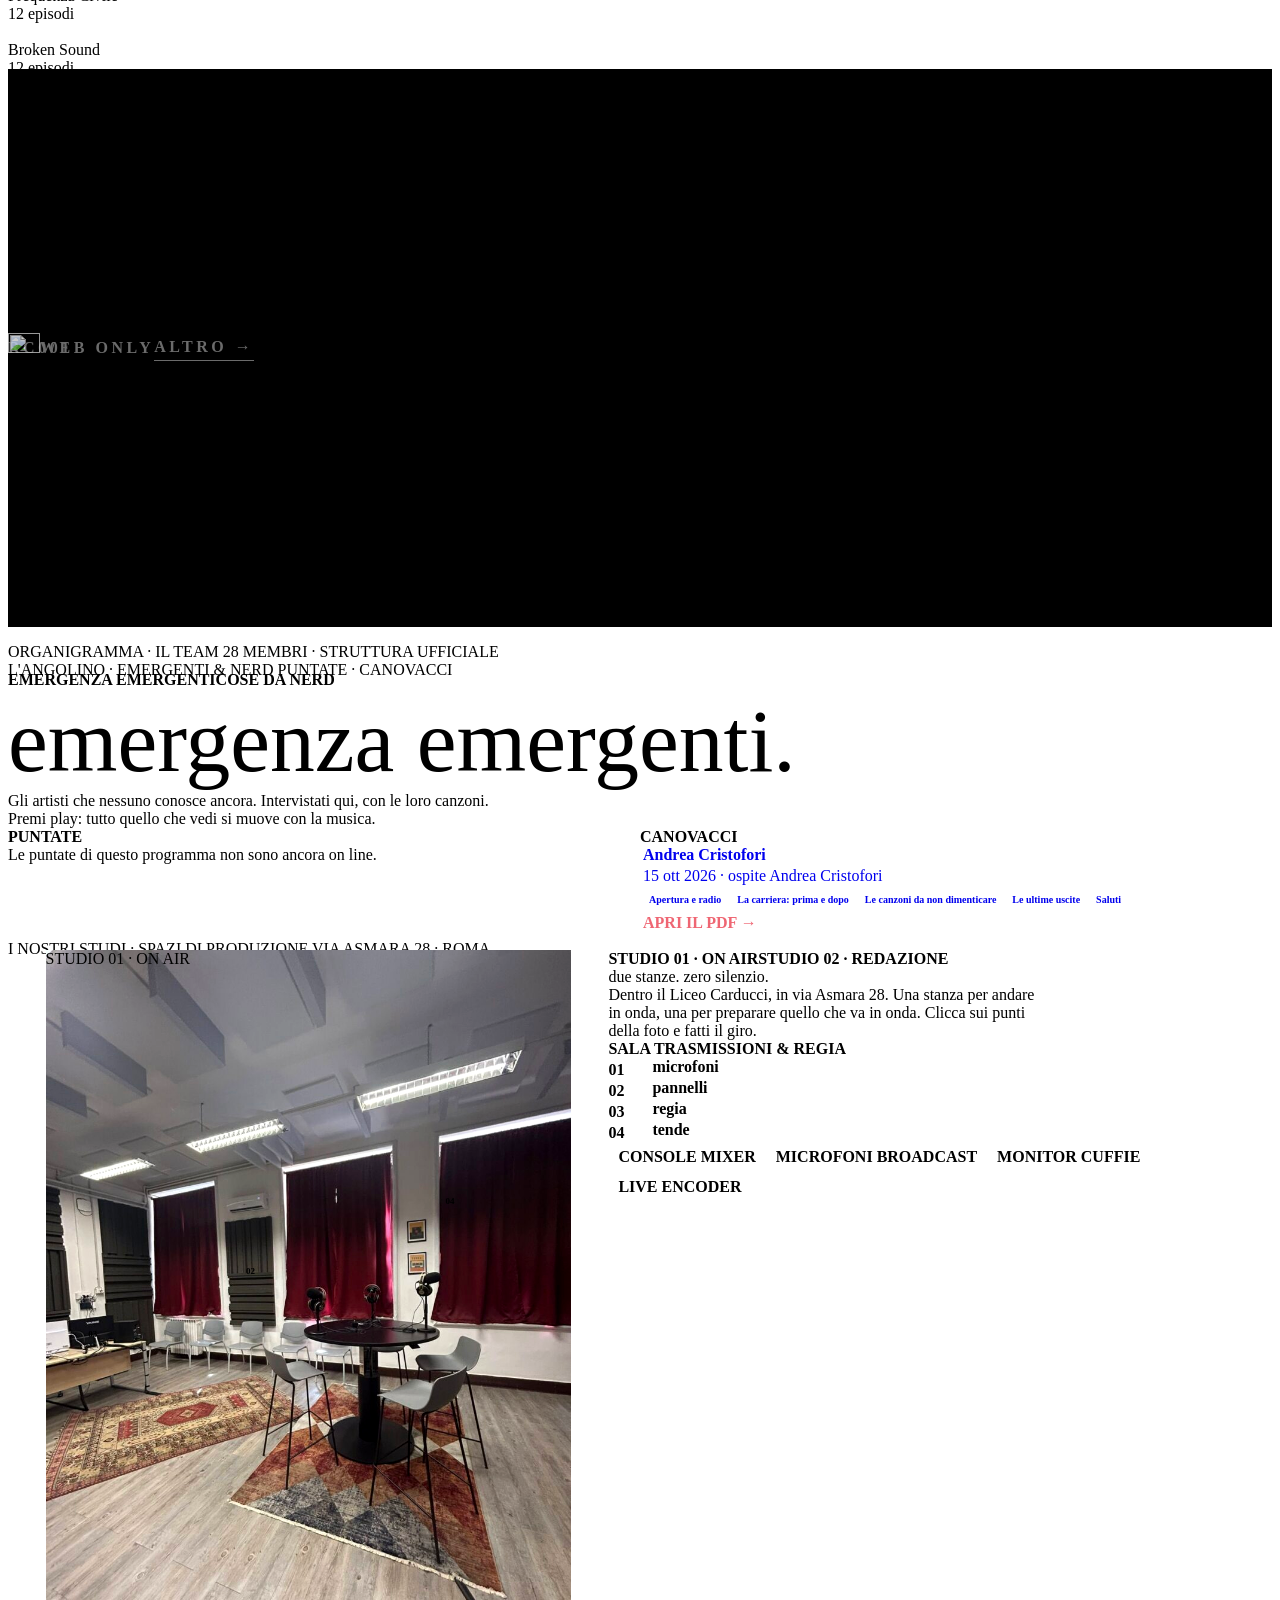
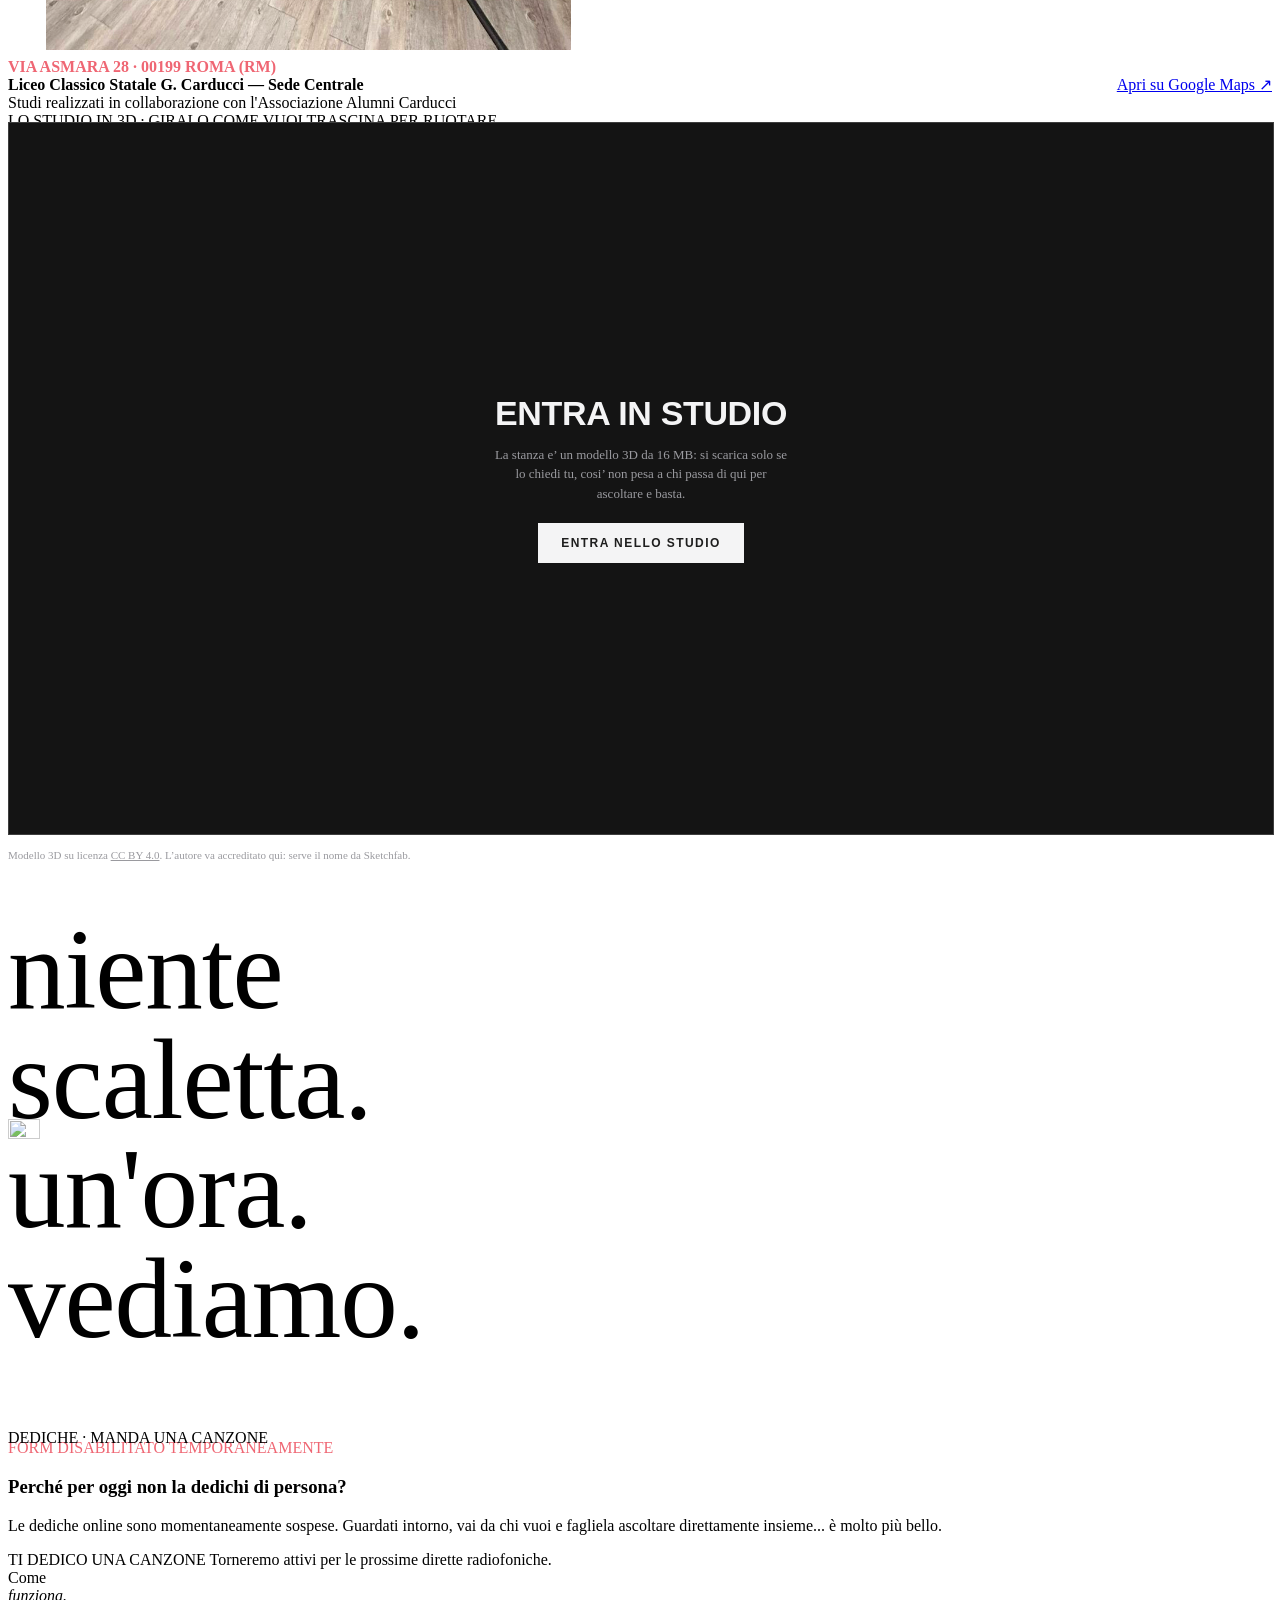
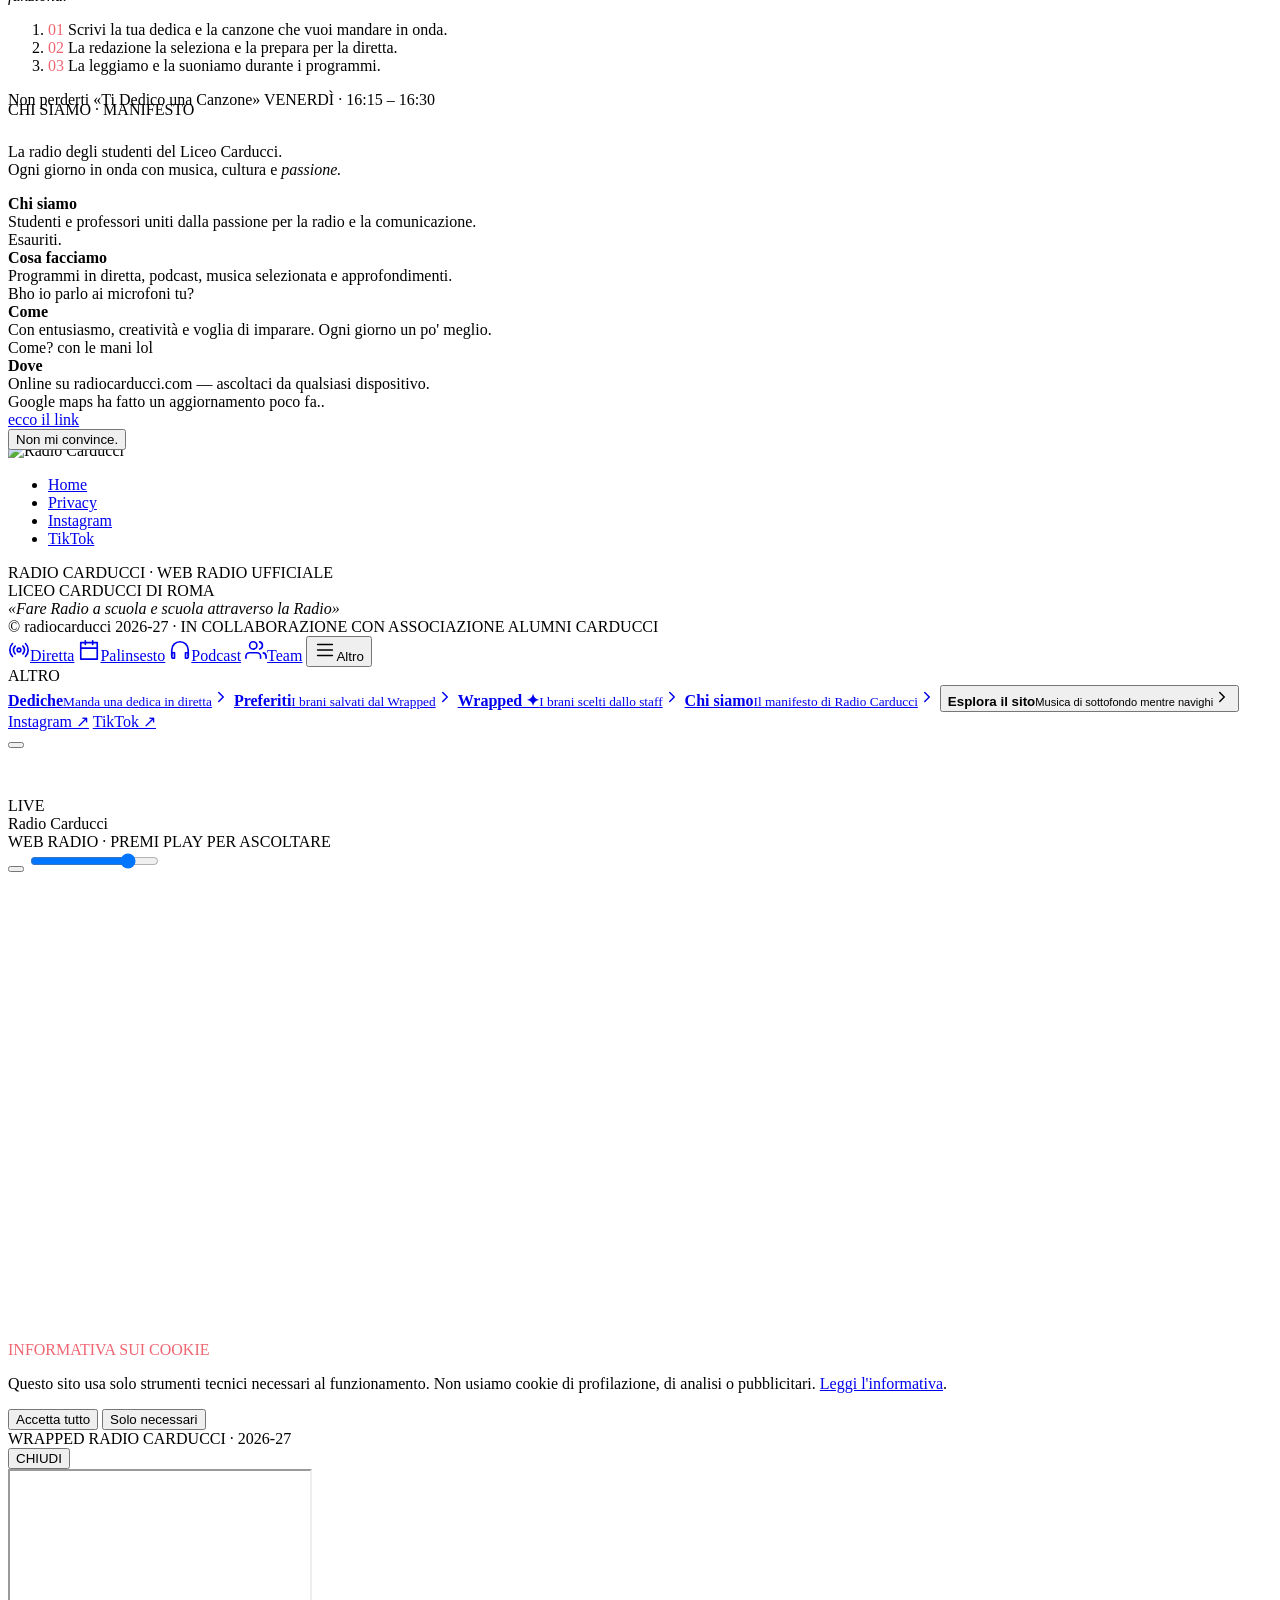
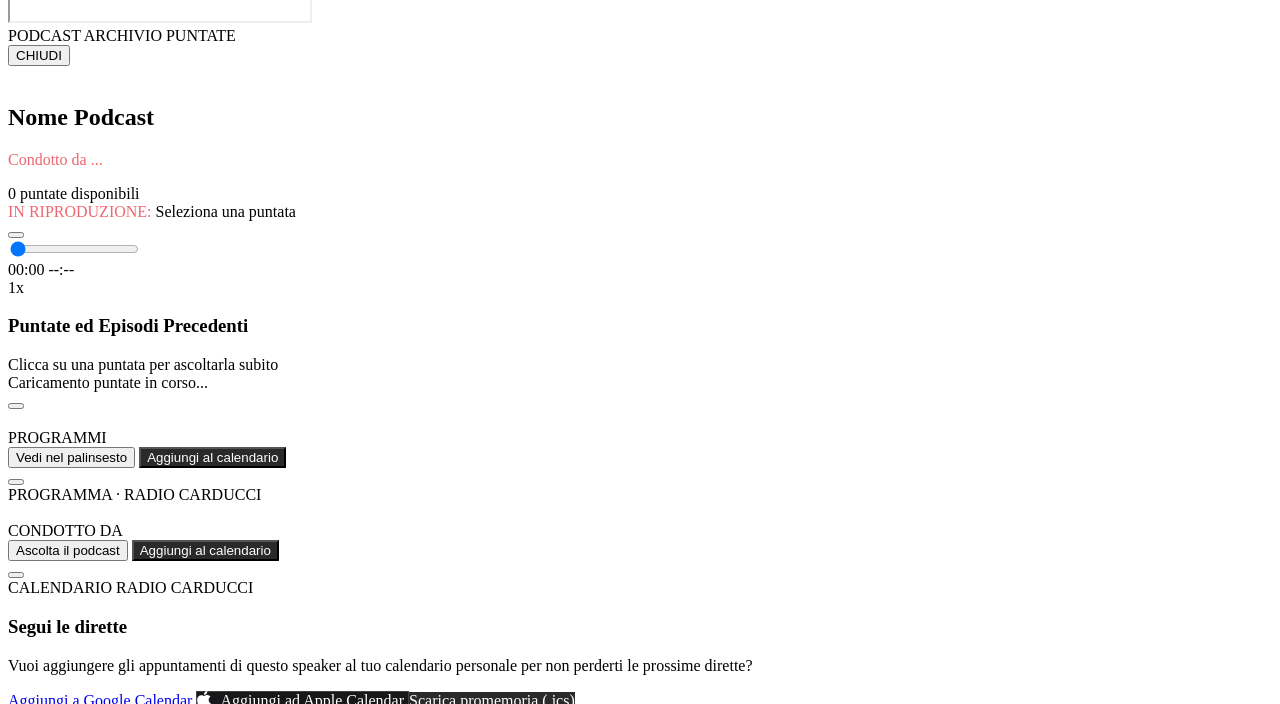
==== commit a6c1a91e: "Studio in 3D: la stanza si gira e si esplora Sezione nuova dopo Studi: modello 3D della stanza con q" ====
--- a/index.html
+++ b/index.html
@@ -17,6 +17,14 @@
   <link rel="stylesheet" href="rc-plus.css?v=15">
   <link rel="stylesheet" href="rc-spigolo.css?v=2">
   <link rel="stylesheet" href="rc-carico.css?v=2">
+  <link rel="stylesheet" href="rc-studio3d.css?v=2">
+  <script type="importmap">
+  {"imports":{
+    "three":"https://cdn.jsdelivr.net/npm/three@0.160.1/build/three.module.js",
+    "three/addons/":"https://cdn.jsdelivr.net/npm/three@0.160.1/examples/jsm/"
+  }}
+  </script>
+
   <link rel="stylesheet" href="mascotte.css?v=3">
   <script src="https://unpkg.com/lucide@0.468.0/dist/umd/lucide.min.js"></script>
 </head>
@@ -305,6 +313,33 @@
     </div>
   </section>
 
+  <section id="studio3d" class="fade-in" role="region" aria-label="Lo studio in 3D">
+    <div class="section-label fade-in">
+      <span>LO STUDIO IN 3D · GIRALO COME VUOI</span>
+      <span>TRASCINA PER RUOTARE</span>
+    </div>
+
+    <div class="s3d__palco">
+      <canvas class="s3d__tela" aria-label="Modello 3D dello studio"></canvas>
+      <div class="s3d__punti"></div>
+
+      <div class="s3d__coperta">
+        <p class="s3d__coperta-tit">ENTRA IN STUDIO</p>
+        <p class="s3d__coperta-nota">La stanza e’ un modello 3D da 16 MB: si scarica solo se lo chiedi tu, cosi’ non pesa a chi passa di qui per ascoltare e basta.</p>
+        <button type="button" class="s3d__entra">ENTRA NELLO STUDIO</button>
+      </div>
+
+      <div class="s3d__hud" role="status">
+        <button type="button" class="s3d__hud-chiudi" aria-label="Chiudi la didascalia">×</button>
+        <p class="s3d__hud-tit"></p>
+        <p class="s3d__hud-txt"></p>
+      </div>
+    </div>
+
+    <p class="s3d__nota">Modello 3D su licenza <a href="https://creativecommons.org/licenses/by/4.0/" rel="noopener">CC BY 4.0</a>. L’autore va accreditato qui: serve il nome da Sketchfab.</p>
+  </section>
+
+
   <aside class="rc-bumper rc-bumper--red" aria-label="Bumper Radio Carducci" data-bumper-start="2">
     <div class="rc-bumper__top"><span>RC</span><span class="rc-bumper__num">000</span></div>
     <p class="rc-bumper__txt"></p>
@@ -774,6 +809,7 @@
   <script src="rc-spigolo.js?v=2" defer></script>
   <script src="rc-gatto.js?v=1" defer></script>
   <script src="rc-carico.js?v=2" defer></script>
+  <script src="rc-studio3d.js?v=2" defer></script>
   <script src="rc-angolo.js?v=1"></script>
   <script src="mascotte-frasi.js?v=3"></script>
   <script src="mascotte.js?v=8"></script>
--- a/rc-studio3d.css
+++ b/rc-studio3d.css
@@ -0,0 +1,153 @@
+/* ============================================================
+   LO STUDIO IN 3D
+   Palco 16:9, punti cliccabili squadrati, didascalia a scomparsa.
+   Quattro colori, raggio zero, nessuna ombra.
+   ============================================================ */
+#studio3d .s3d__palco {
+  position: relative;
+  width: 100%;
+  aspect-ratio: 16 / 9;
+  background: var(--bg-inset, #141414);
+  border: 1px solid var(--line-strong, rgba(255,255,255,0.18));
+  overflow: hidden;
+}
+#studio3d .s3d__tela { display: block; width: 100%; height: 100%; }
+
+/* coperta: cosa si vede prima di scaricare la stanza */
+#studio3d .s3d__coperta {
+  position: absolute;
+  inset: 0;
+  display: flex;
+  flex-direction: column;
+  align-items: center;
+  justify-content: center;
+  gap: var(--s-3, 12px);
+  padding: var(--s-5, 24px);
+  text-align: center;
+  background: var(--bg-inset, #141414);
+}
+#studio3d .s3d__coperta-tit {
+  margin: 0;
+  font-family: var(--font-display, sans-serif);
+  font-size: clamp(20px, 3.4vw, 34px);
+  font-weight: 800;
+  letter-spacing: -0.01em;
+  color: var(--fg1, #f4f4f5);
+}
+#studio3d .s3d__coperta-nota {
+  margin: 0;
+  max-width: 46ch;
+  font-size: 13px;
+  line-height: 1.5;
+  color: var(--fg3, #9a9a9f);
+}
+#studio3d .s3d__entra {
+  margin-top: var(--s-2, 8px);
+  padding: 12px 22px;
+  font-family: var(--font-display, sans-serif);
+  font-size: 12px;
+  font-weight: 700;
+  letter-spacing: var(--ls-caps-wide, 0.12em);
+  text-transform: uppercase;
+  color: var(--rc-ink, #1e1e1e);
+  background: var(--rc-bone, #f4f4f5);
+  border: 1px solid var(--rc-bone, #f4f4f5);
+  border-radius: 0;
+  cursor: pointer;
+  transition: background 120ms var(--ease-out, ease), color 120ms var(--ease-out, ease);
+}
+#studio3d .s3d__entra:hover:not(:disabled) { background: var(--rc-red, #db3849); border-color: var(--rc-red, #db3849); color: var(--rc-bone, #f4f4f5); }
+#studio3d .s3d__entra:disabled { opacity: 0.6; cursor: default; }
+
+/* i punti sulla stanza */
+#studio3d .s3d__punti { position: absolute; inset: 0; pointer-events: none; }
+#studio3d .s3d__punto {
+  position: absolute;
+  left: 0; top: 0;
+  display: flex;
+  align-items: center;
+  gap: 8px;
+  margin: -13px 0 0 -13px;
+  padding: 0 10px 0 0;
+  background: var(--rc-ink, #1e1e1e);
+  border: 1px solid var(--rc-bone, #f4f4f5);
+  border-radius: 0;
+  color: var(--rc-bone, #f4f4f5);
+  cursor: pointer;
+  pointer-events: auto;
+  transition: background 120ms var(--ease-out, ease), color 120ms var(--ease-out, ease), opacity 200ms var(--ease-out, ease);
+}
+#studio3d .s3d__punto-n {
+  display: grid;
+  place-items: center;
+  width: 24px;
+  height: 24px;
+  font-family: var(--font-display, sans-serif);
+  font-size: 11px;
+  font-weight: 700;
+  background: var(--rc-bone, #f4f4f5);
+  color: var(--rc-ink, #1e1e1e);
+}
+#studio3d .s3d__punto-t {
+  font-family: var(--font-display, sans-serif);
+  font-size: 10px;
+  font-weight: 700;
+  letter-spacing: 0.1em;
+  white-space: nowrap;
+}
+#studio3d .s3d__punto:hover,
+#studio3d .s3d__punto.is-on { background: var(--rc-red, #db3849); border-color: var(--rc-red, #db3849); }
+#studio3d .s3d__punto:focus-visible { outline: 2px solid var(--rc-red, #db3849); outline-offset: 2px; }
+
+/* didascalia */
+#studio3d .s3d__hud {
+  position: absolute;
+  left: var(--s-4, 16px);
+  bottom: var(--s-4, 16px);
+  width: min(380px, calc(100% - 32px));
+  padding: var(--s-4, 16px);
+  background: var(--rc-ink, #1e1e1e);
+  border: 1px solid var(--line-strong, rgba(255,255,255,0.18));
+  opacity: 0;
+  visibility: hidden;
+  transform: translateY(10px);
+  transition: opacity 200ms var(--ease-out, ease), transform 360ms var(--ease-out, ease), visibility 0s linear 200ms;
+}
+#studio3d .s3d__hud.is-on { opacity: 1; visibility: visible; transform: none; transition-delay: 0s; }
+#studio3d .s3d__hud-tit {
+  margin: 0 0 6px;
+  font-family: var(--font-display, sans-serif);
+  font-size: 12px;
+  font-weight: 700;
+  letter-spacing: var(--ls-caps-wide, 0.12em);
+  color: var(--rc-red-micro, #ef6673);
+}
+#studio3d .s3d__hud-txt { margin: 0; font-size: 13px; line-height: 1.55; color: var(--fg2, #c9c9ce); }
+#studio3d .s3d__hud-chiudi {
+  position: absolute;
+  top: 8px; right: 8px;
+  width: 26px; height: 26px;
+  background: none;
+  border: 1px solid var(--line-strong, rgba(255,255,255,0.18));
+  color: var(--fg2, #c9c9ce);
+  font-size: 13px;
+  line-height: 1;
+  cursor: pointer;
+}
+#studio3d .s3d__hud-chiudi:hover { border-color: var(--rc-red, #db3849); color: var(--rc-red-micro, #ef6673); }
+
+#studio3d .s3d__nota {
+  margin: var(--s-3, 12px) 0 0;
+  font-size: 11px;
+  line-height: 1.5;
+  color: var(--fg3, #9a9a9f);
+}
+#studio3d .s3d__nota a { color: inherit; text-decoration: underline; }
+
+@media (max-width: 760px) {
+  #studio3d .s3d__punto-t { display: none; }
+  #studio3d .s3d__punto { padding-right: 0; }
+}
+
+/* qualche regola globale rianima gli elementi con [hidden]: qui no */
+#studio3d .s3d__coperta[hidden] { display: none; }
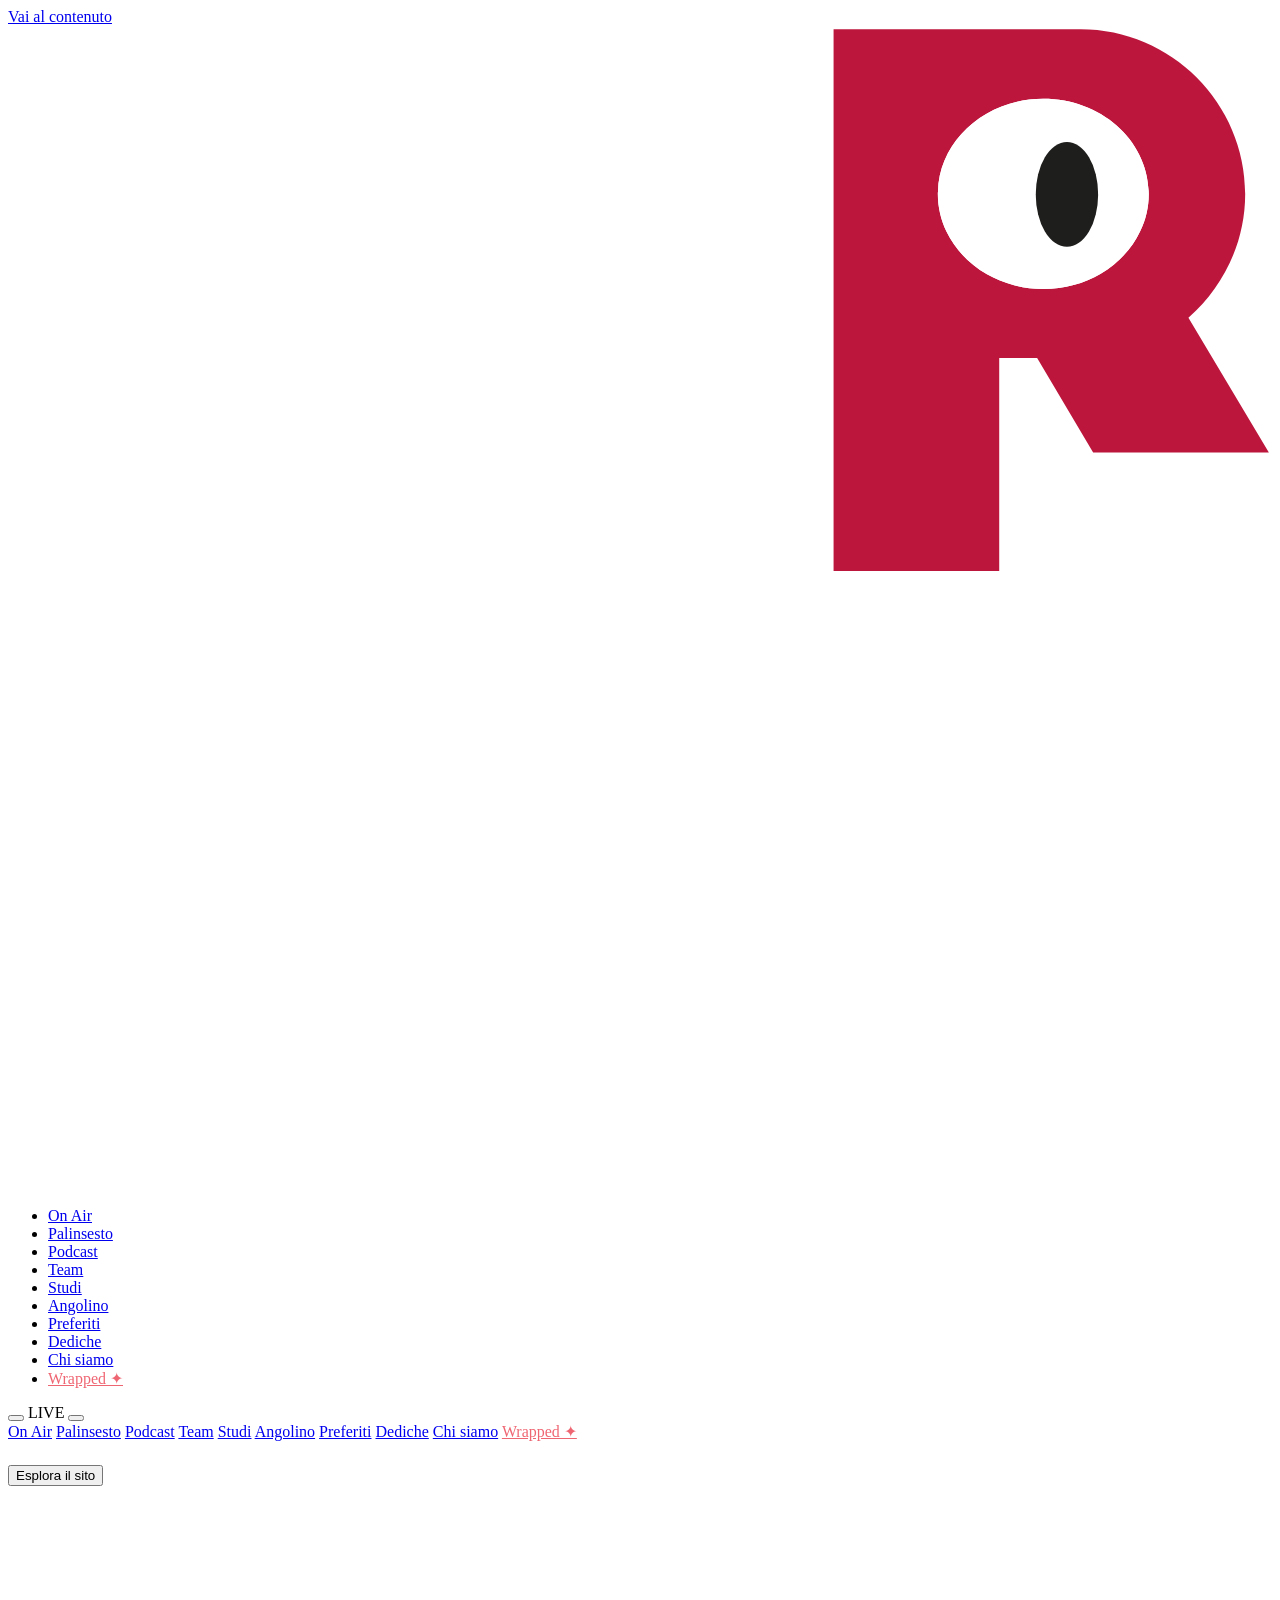
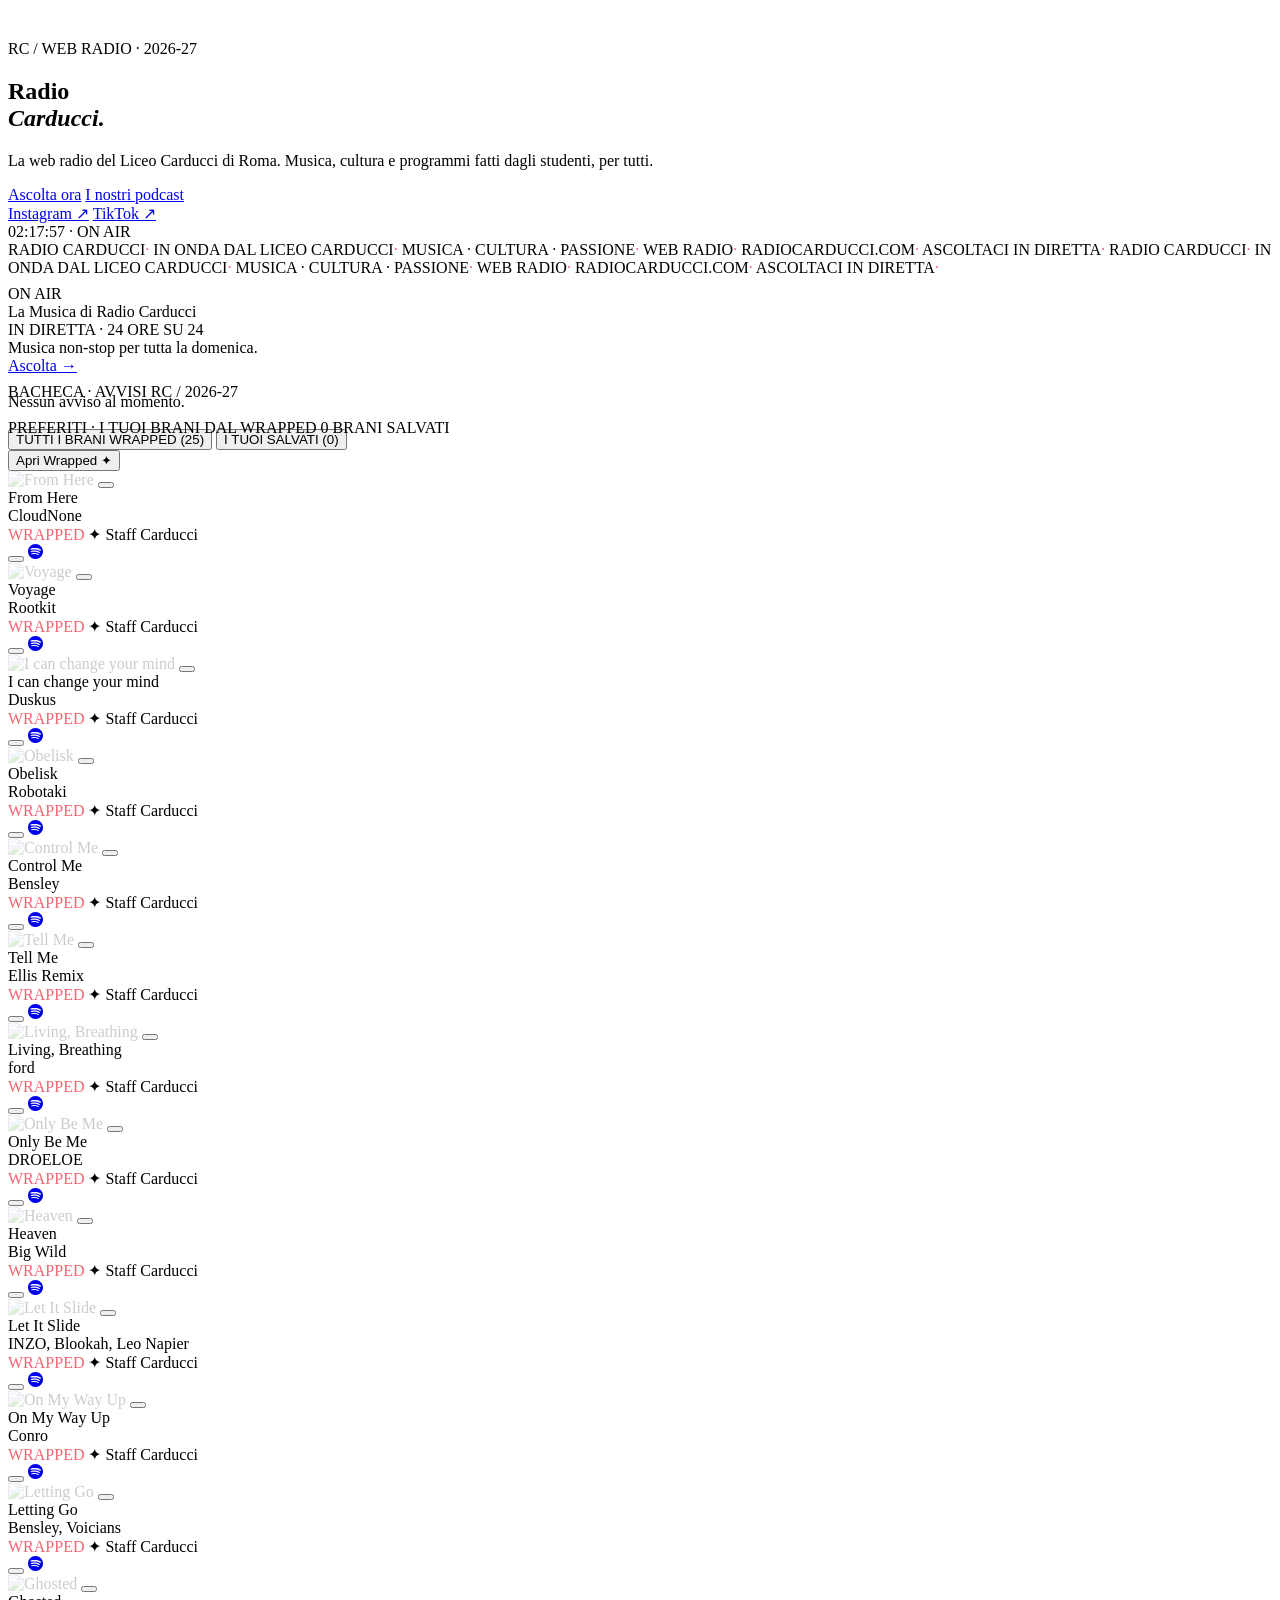
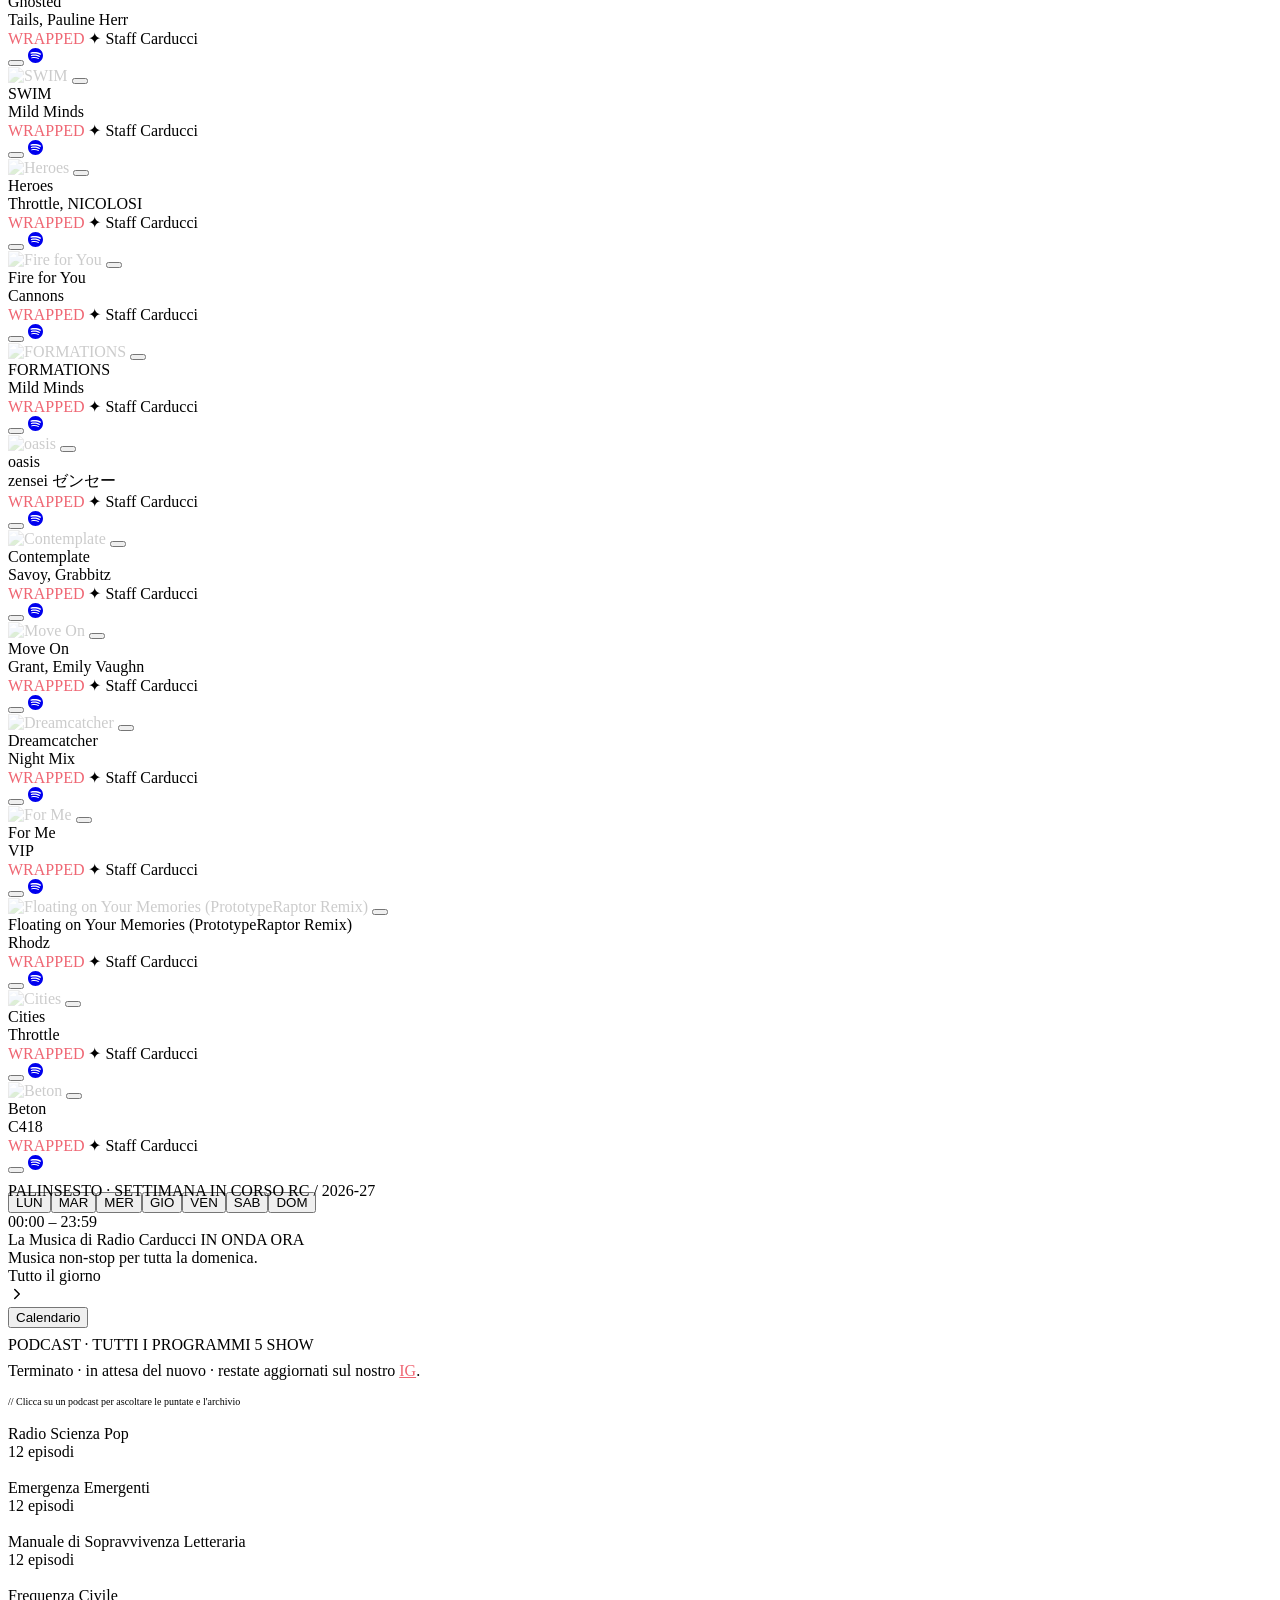
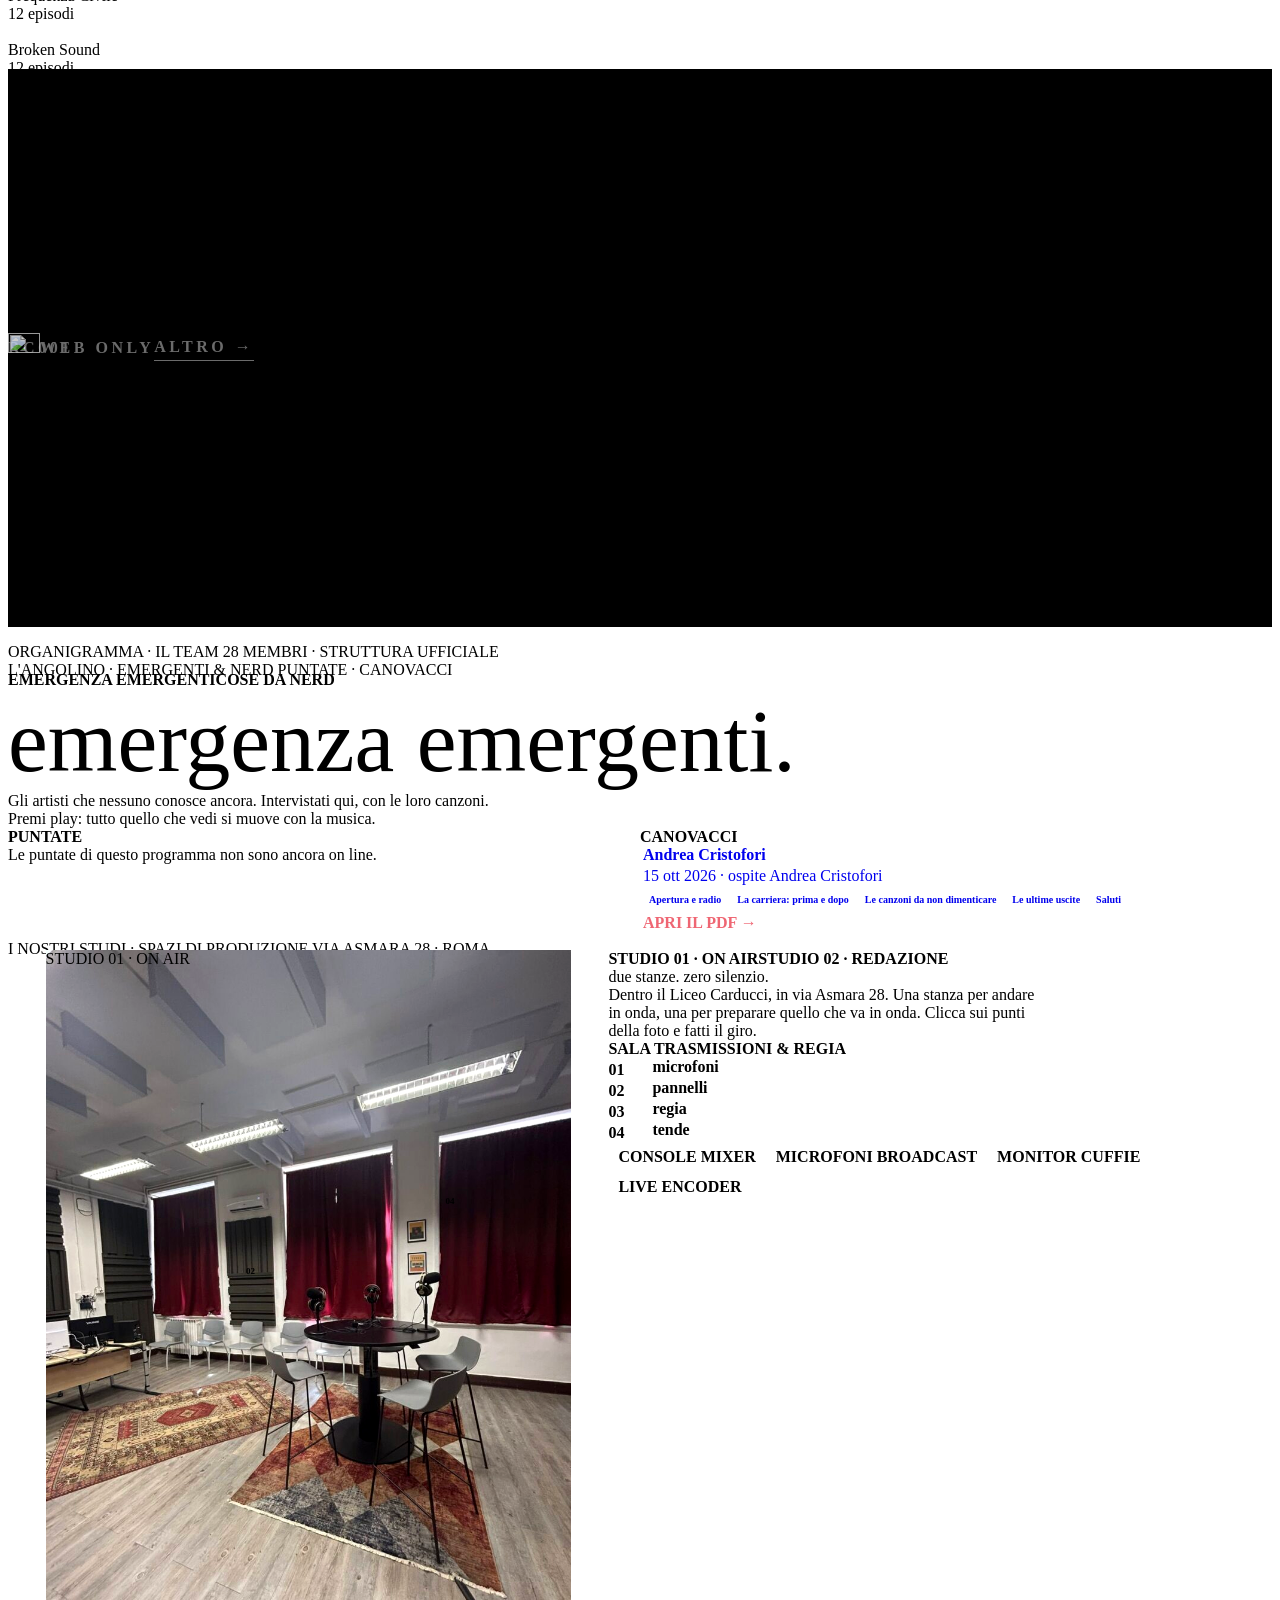
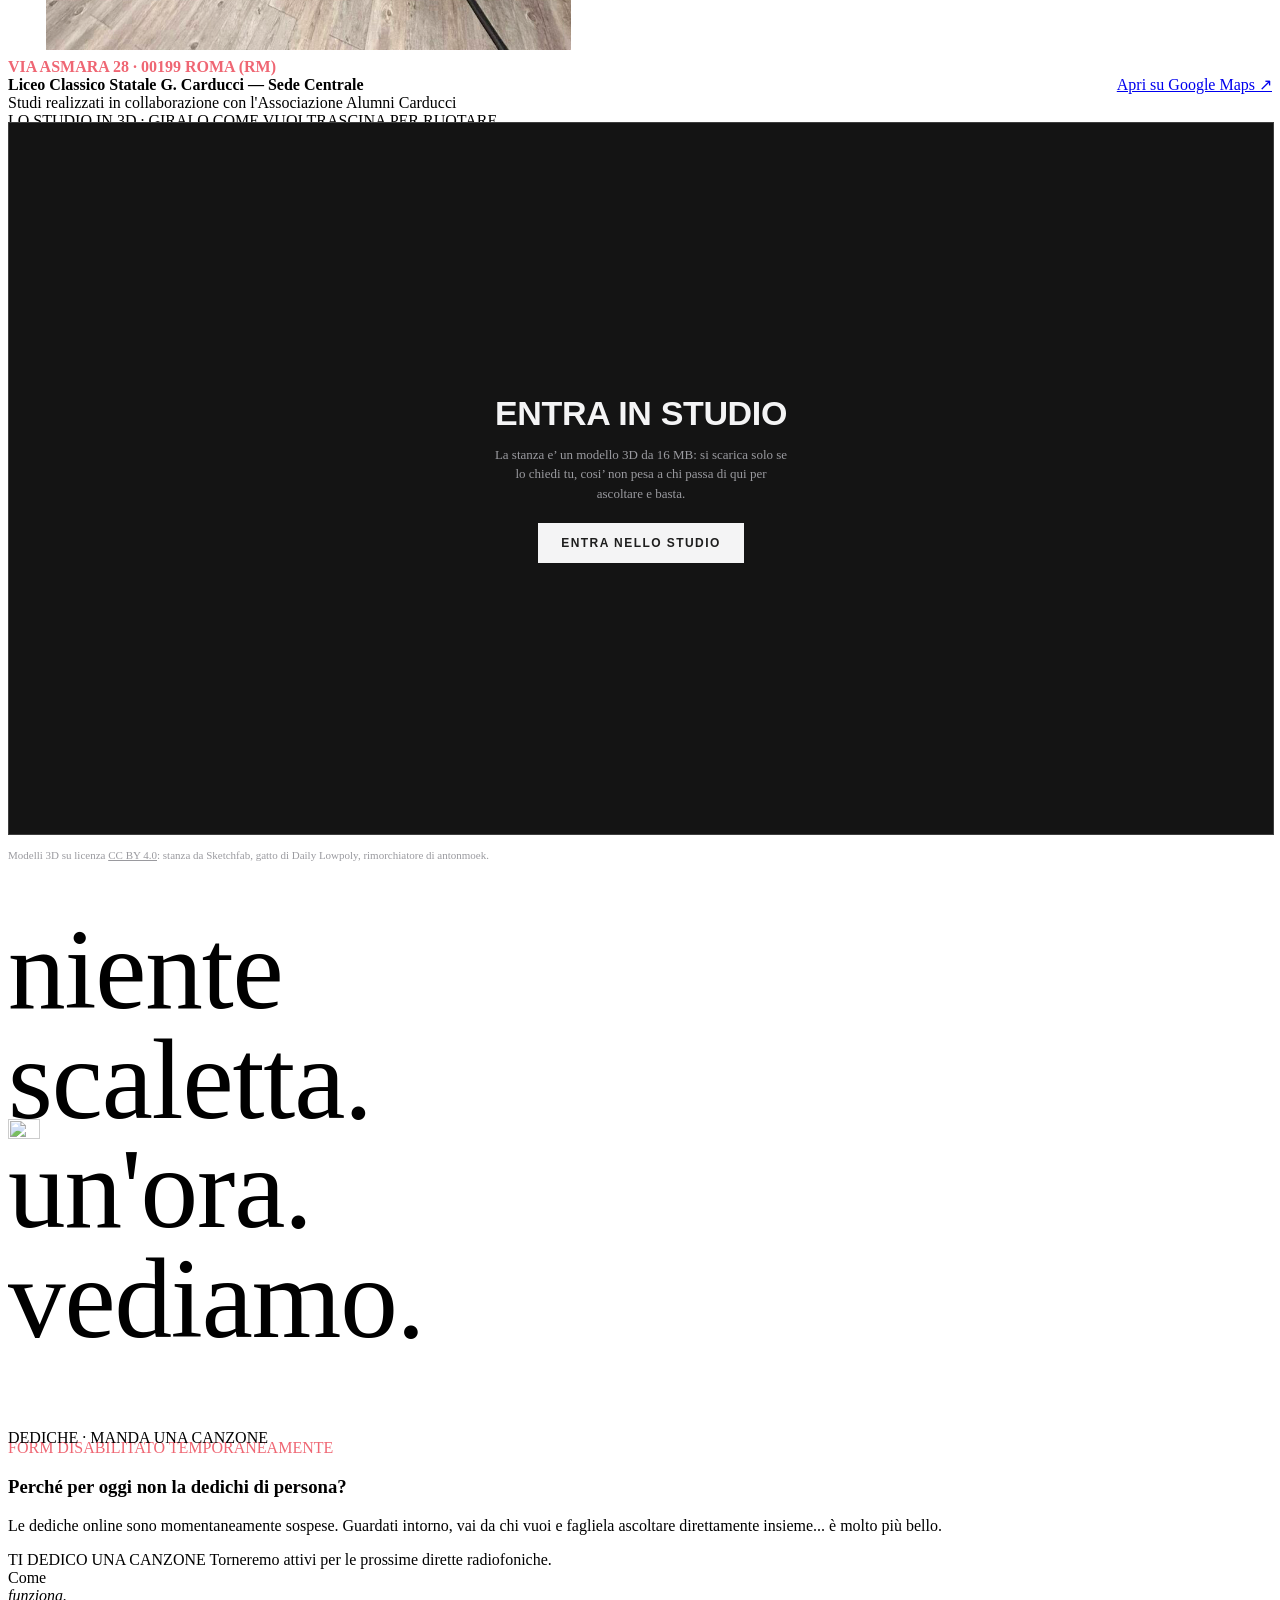
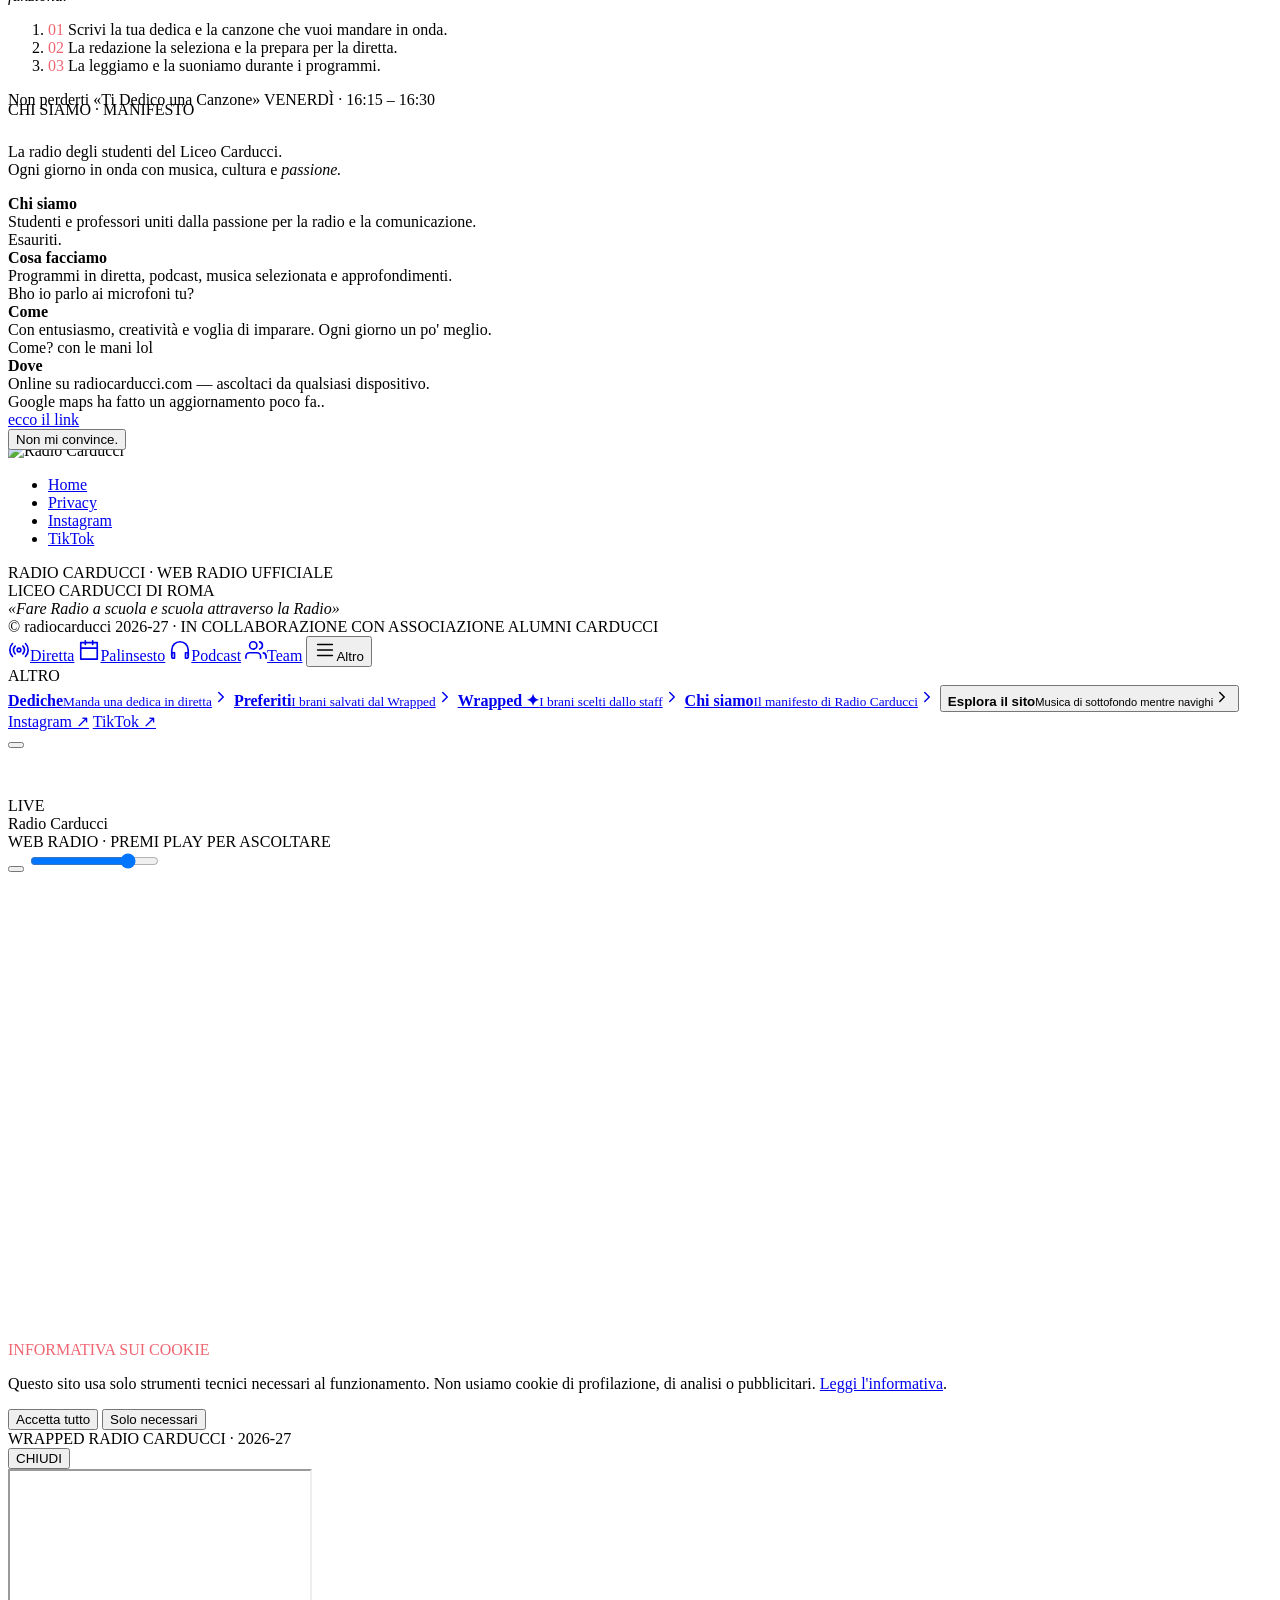
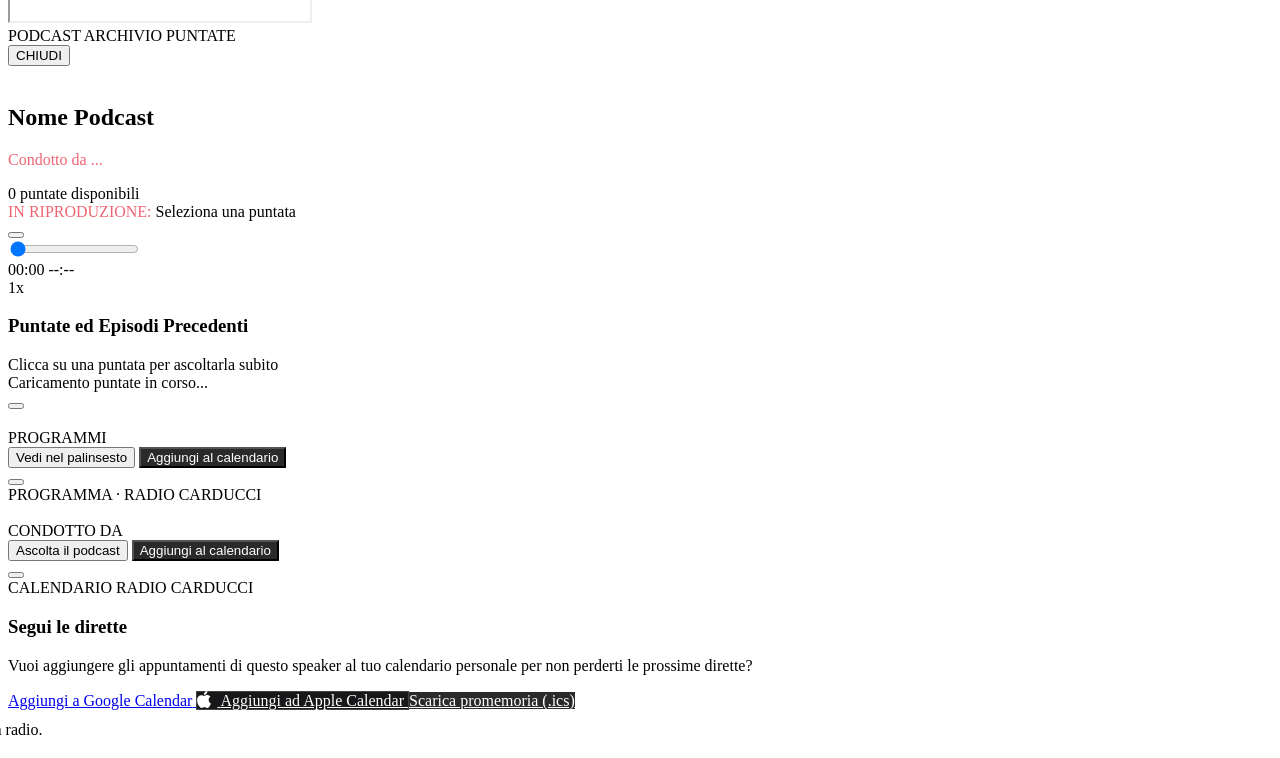
==== commit 0be76416: "Spigolo e il gatto diventano 3D Una tela sola sopra tutta la pagina, con la camera tarata sui pixel:" ====
--- a/index.html
+++ b/index.html
@@ -15,7 +15,7 @@
   <link rel="stylesheet" href="colors_and_type.css?v=6">
   <link rel="stylesheet" href="site.css?v=42">
   <link rel="stylesheet" href="rc-plus.css?v=15">
-  <link rel="stylesheet" href="rc-spigolo.css?v=2">
+  <link rel="stylesheet" href="rc-spigolo.css?v=3">
   <link rel="stylesheet" href="rc-carico.css?v=2">
   <link rel="stylesheet" href="rc-studio3d.css?v=2">
   <script type="importmap">
@@ -336,7 +336,7 @@
       </div>
     </div>
 
-    <p class="s3d__nota">Modello 3D su licenza <a href="https://creativecommons.org/licenses/by/4.0/" rel="noopener">CC BY 4.0</a>. L’autore va accreditato qui: serve il nome da Sketchfab.</p>
+    <p class="s3d__nota">Modelli 3D su licenza <a href="https://creativecommons.org/licenses/by/4.0/" rel="noopener">CC BY 4.0</a>: stanza da Sketchfab, gatto di Daily Lowpoly, rimorchiatore di antonmoek.</p>
   </section>
 
 
@@ -807,9 +807,10 @@
   <script src="rc-focus.js?v=3"></script>
   <script src="rc-plus.js?v=10"></script>
   <script src="rc-spigolo.js?v=2" defer></script>
-  <script src="rc-gatto.js?v=1" defer></script>
+  <script src="rc-gatto.js?v=2" defer></script>
   <script src="rc-carico.js?v=2" defer></script>
   <script src="rc-studio3d.js?v=2" defer></script>
+  <script src="rc-3d-mascotte.js?v=1" defer></script>
   <script src="rc-angolo.js?v=1"></script>
   <script src="mascotte-frasi.js?v=3"></script>
   <script src="mascotte.js?v=8"></script>
--- a/rc-spigolo.css
+++ b/rc-spigolo.css
@@ -80,3 +80,17 @@
 @keyframes gt-coda { from { transform: rotate(-8deg); } to { transform: rotate(10deg); } }
 
 @media (prefers-reduced-motion: reduce) { .gt { display: none; } }
+
+/* ── QUANDO IL 3D E' VIVO ──────────────────────────────────
+   I disegni piatti restano come rete di sicurezza: se three.js
+   o la scheda video non vanno, si vedono quelli. */
+.m3d {
+  position: fixed;
+  inset: 0;
+  z-index: 60;
+  pointer-events: none;
+  width: 100%;
+  height: 100%;
+}
+html.rc-3d .sp svg,
+html.rc-3d .gt svg { visibility: hidden; }
